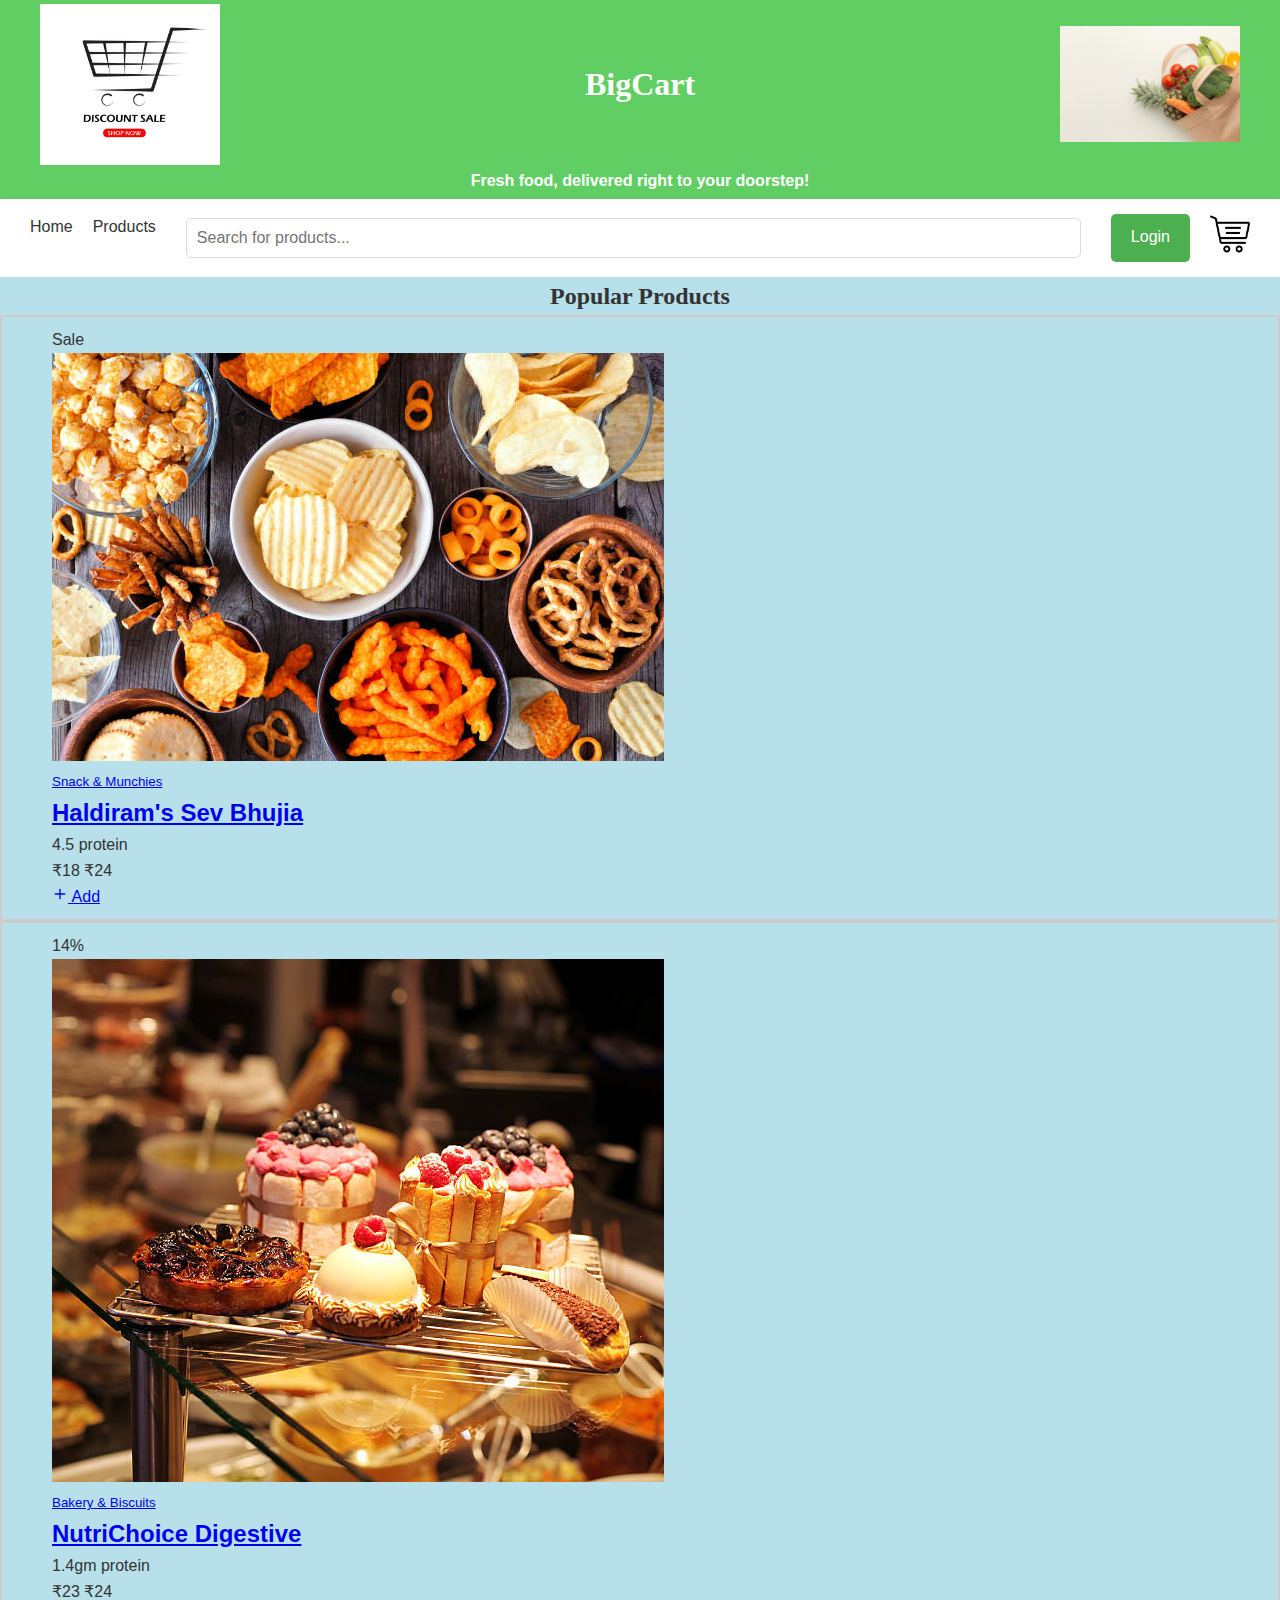
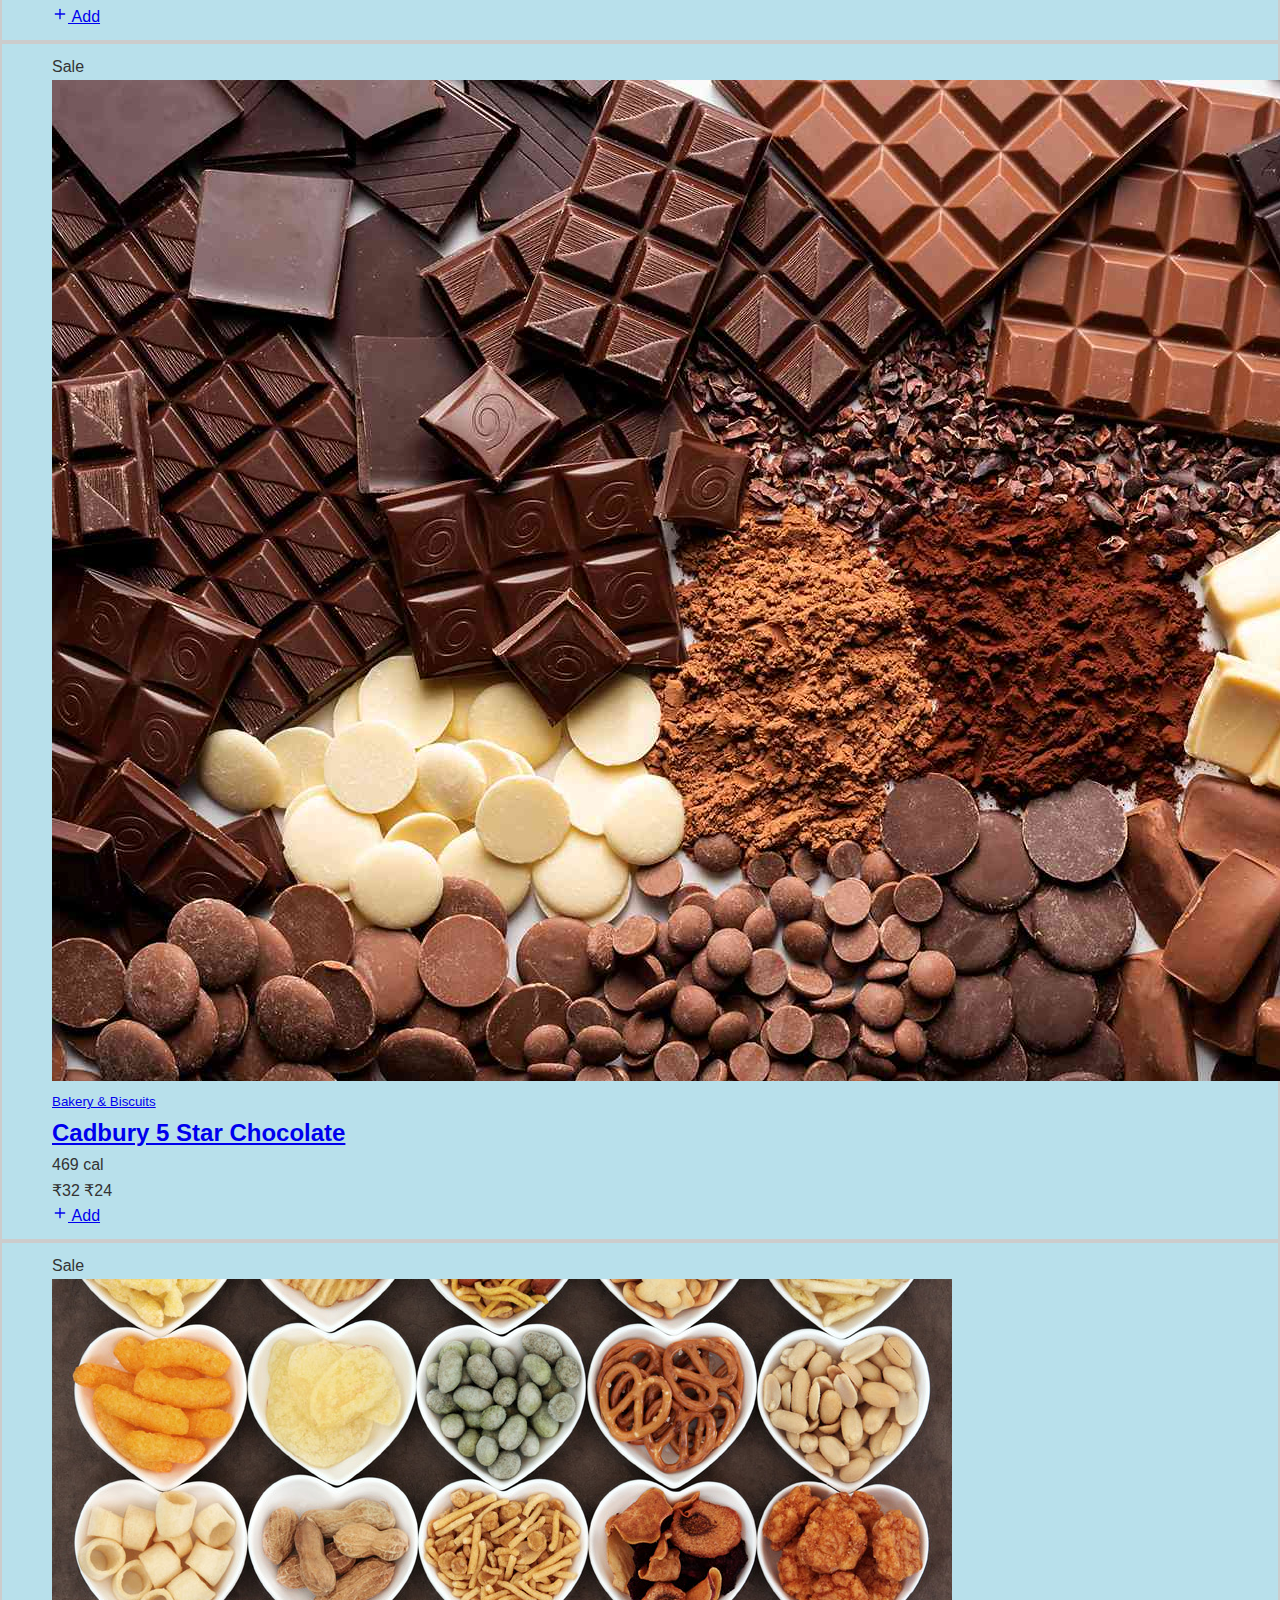
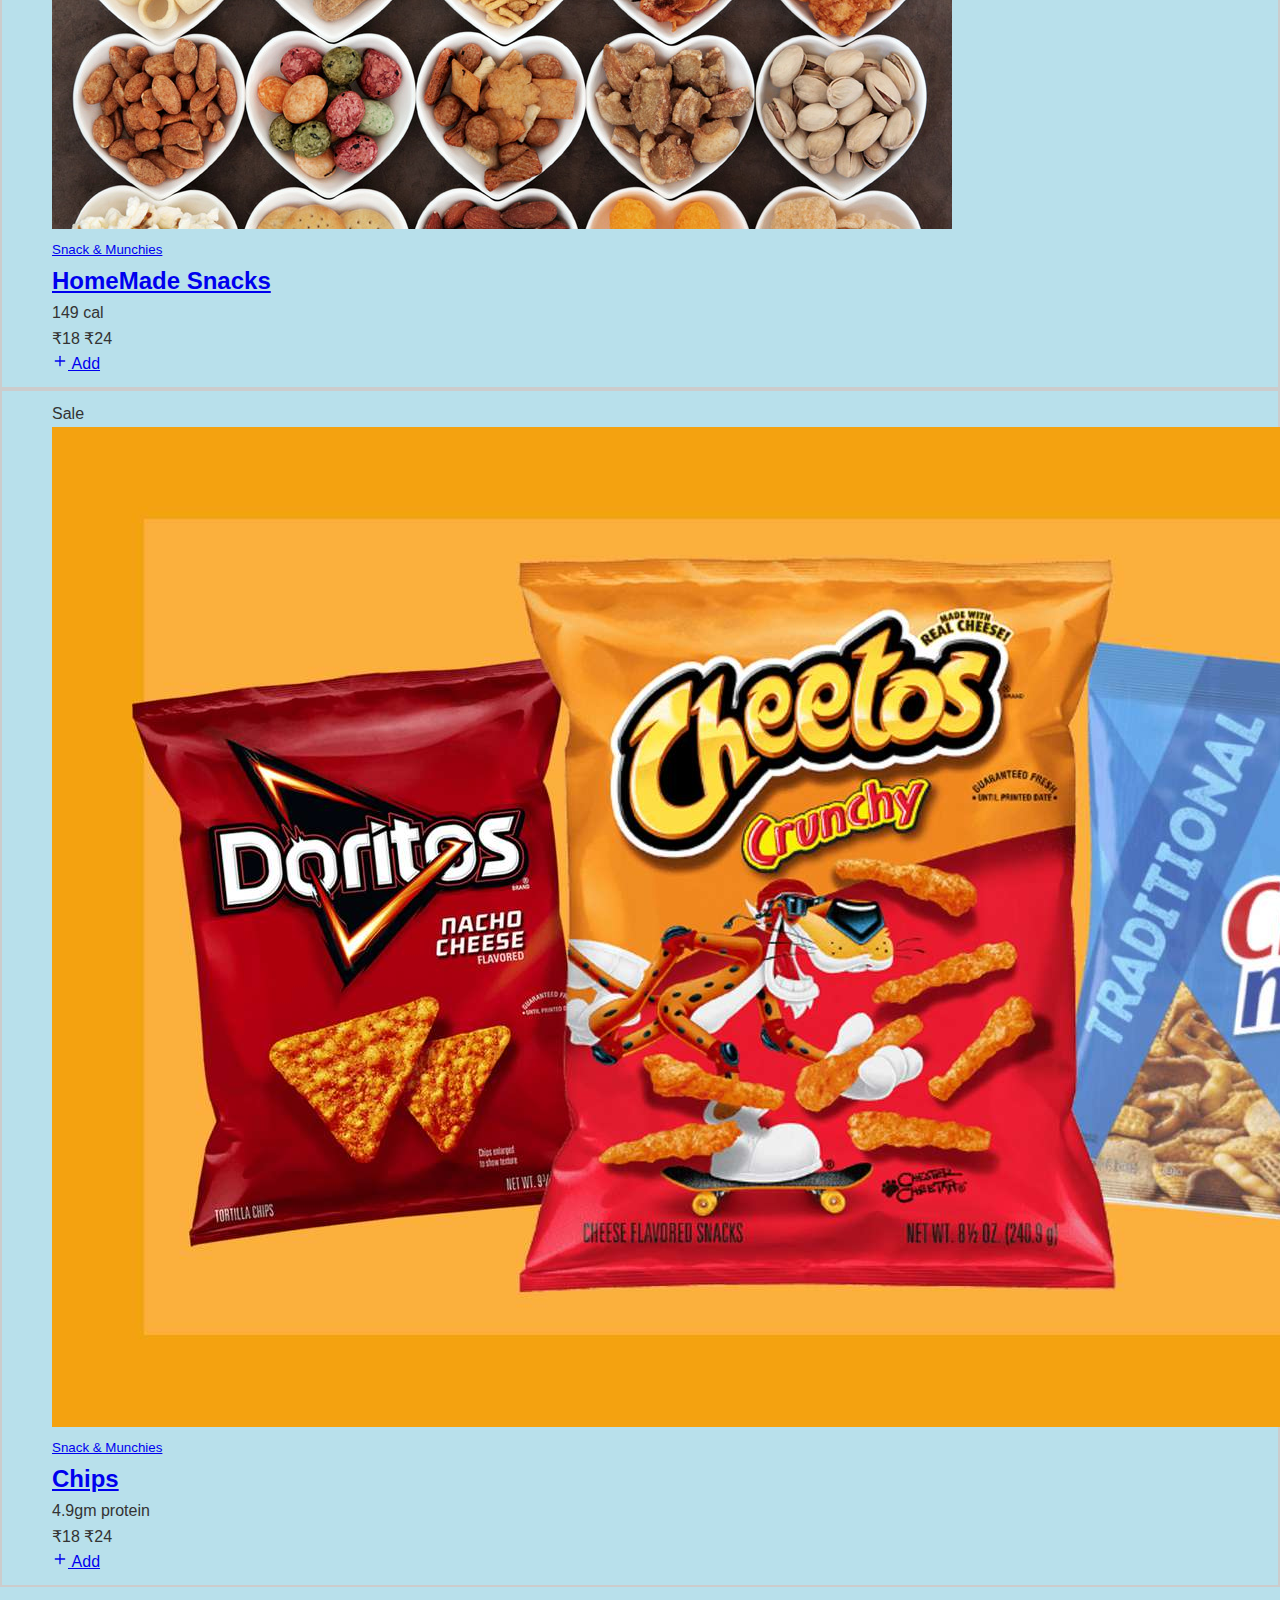
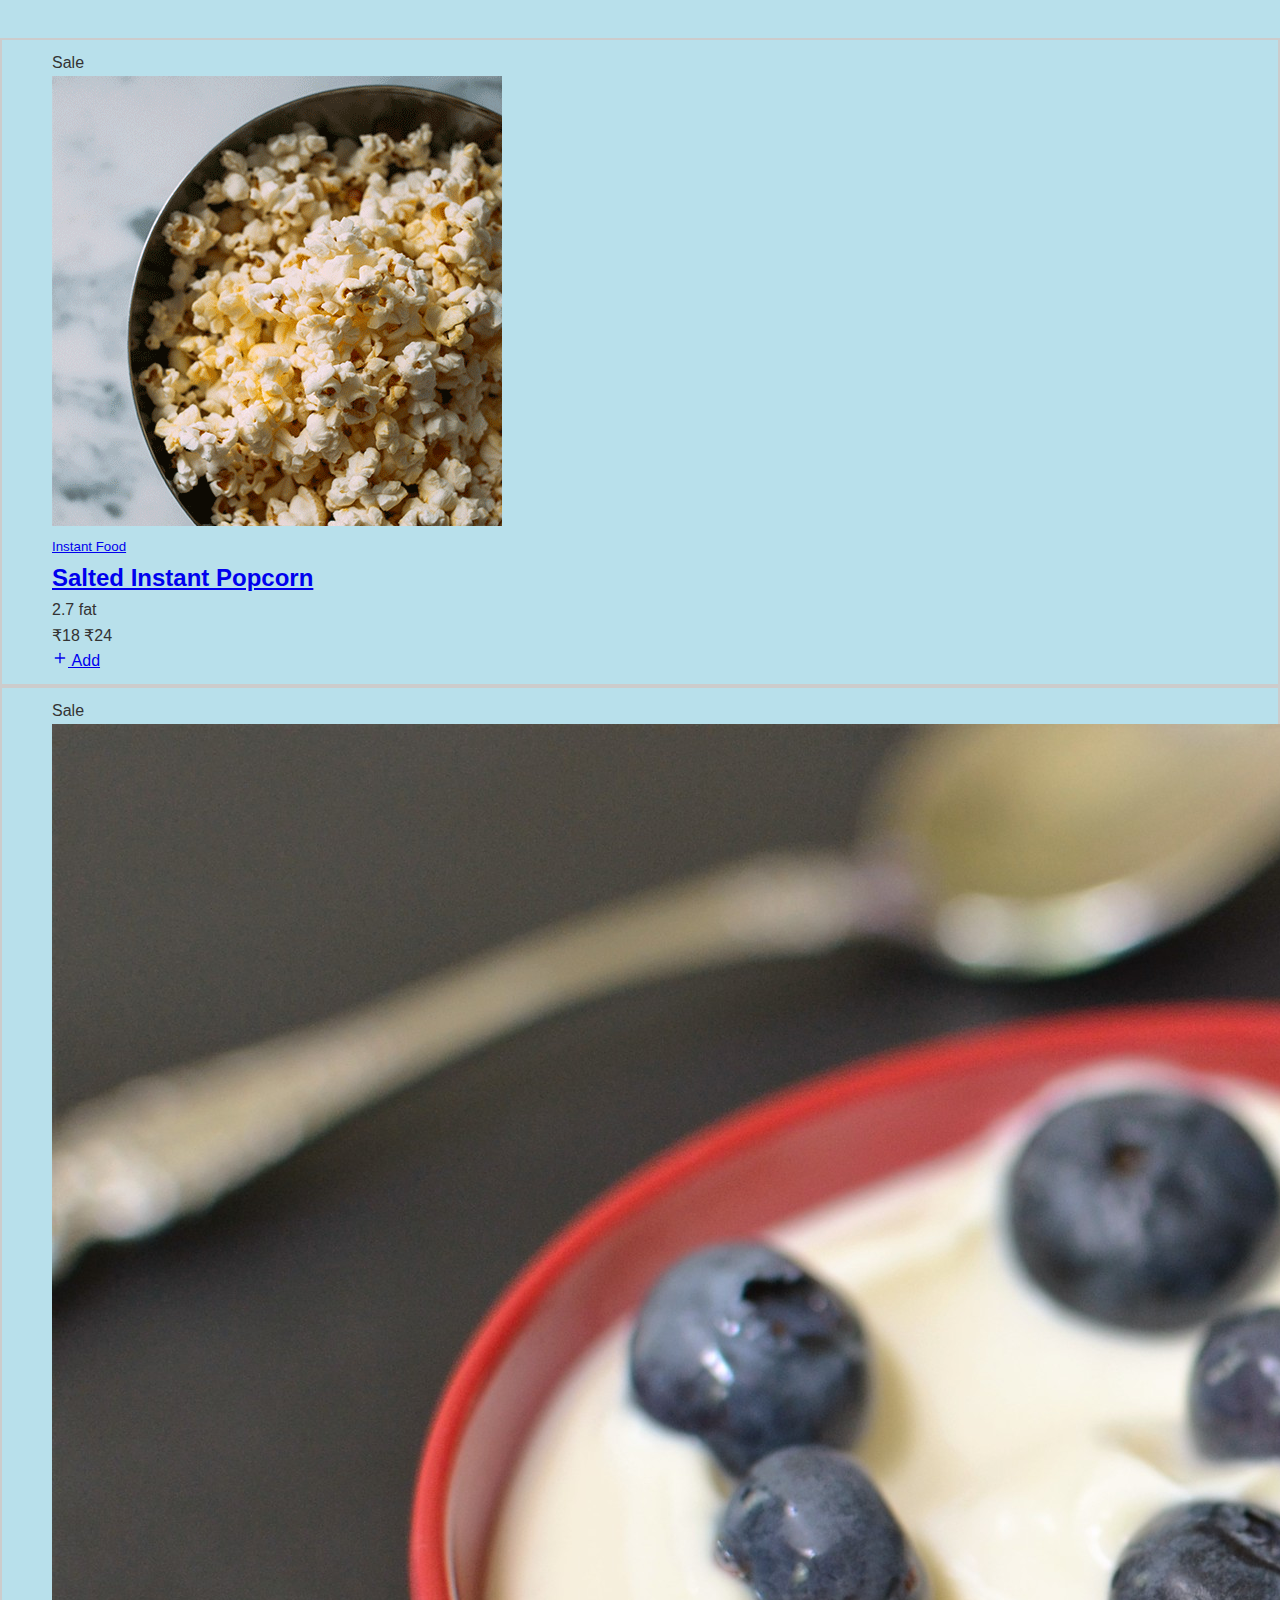
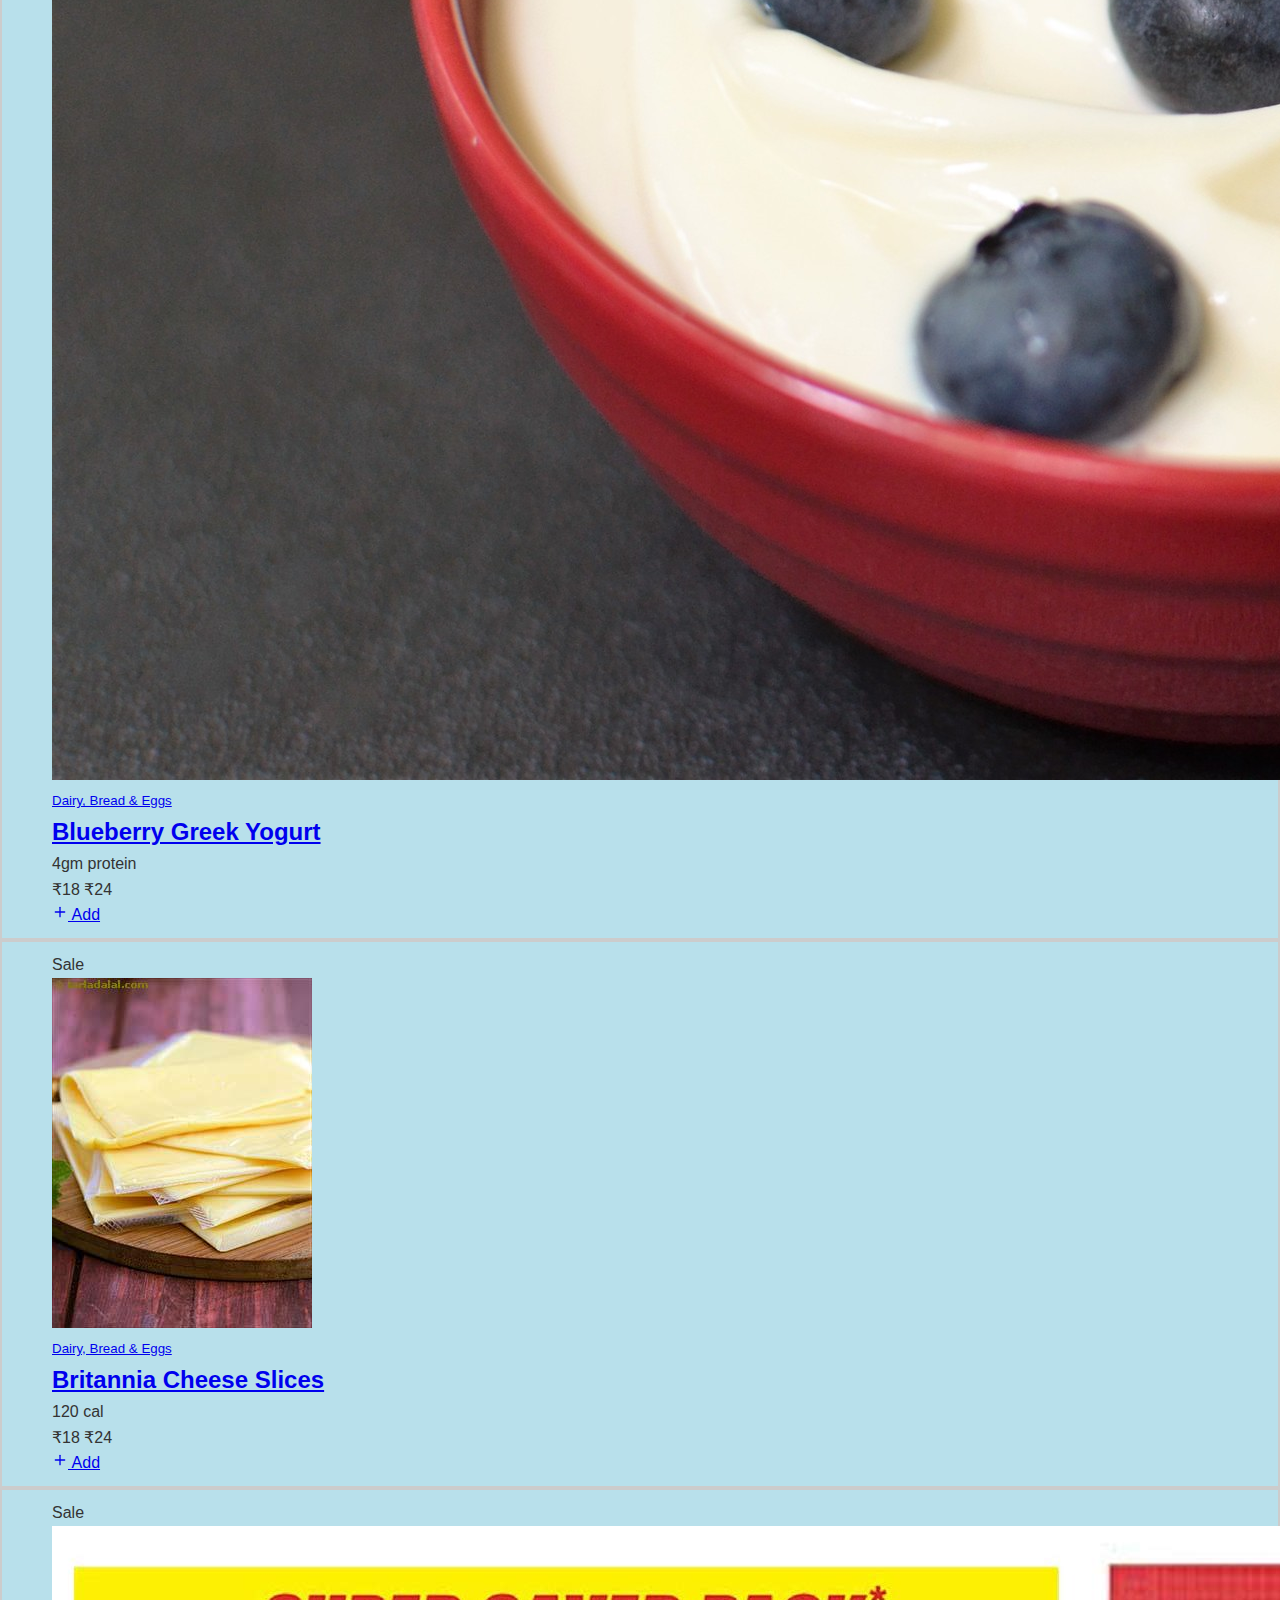
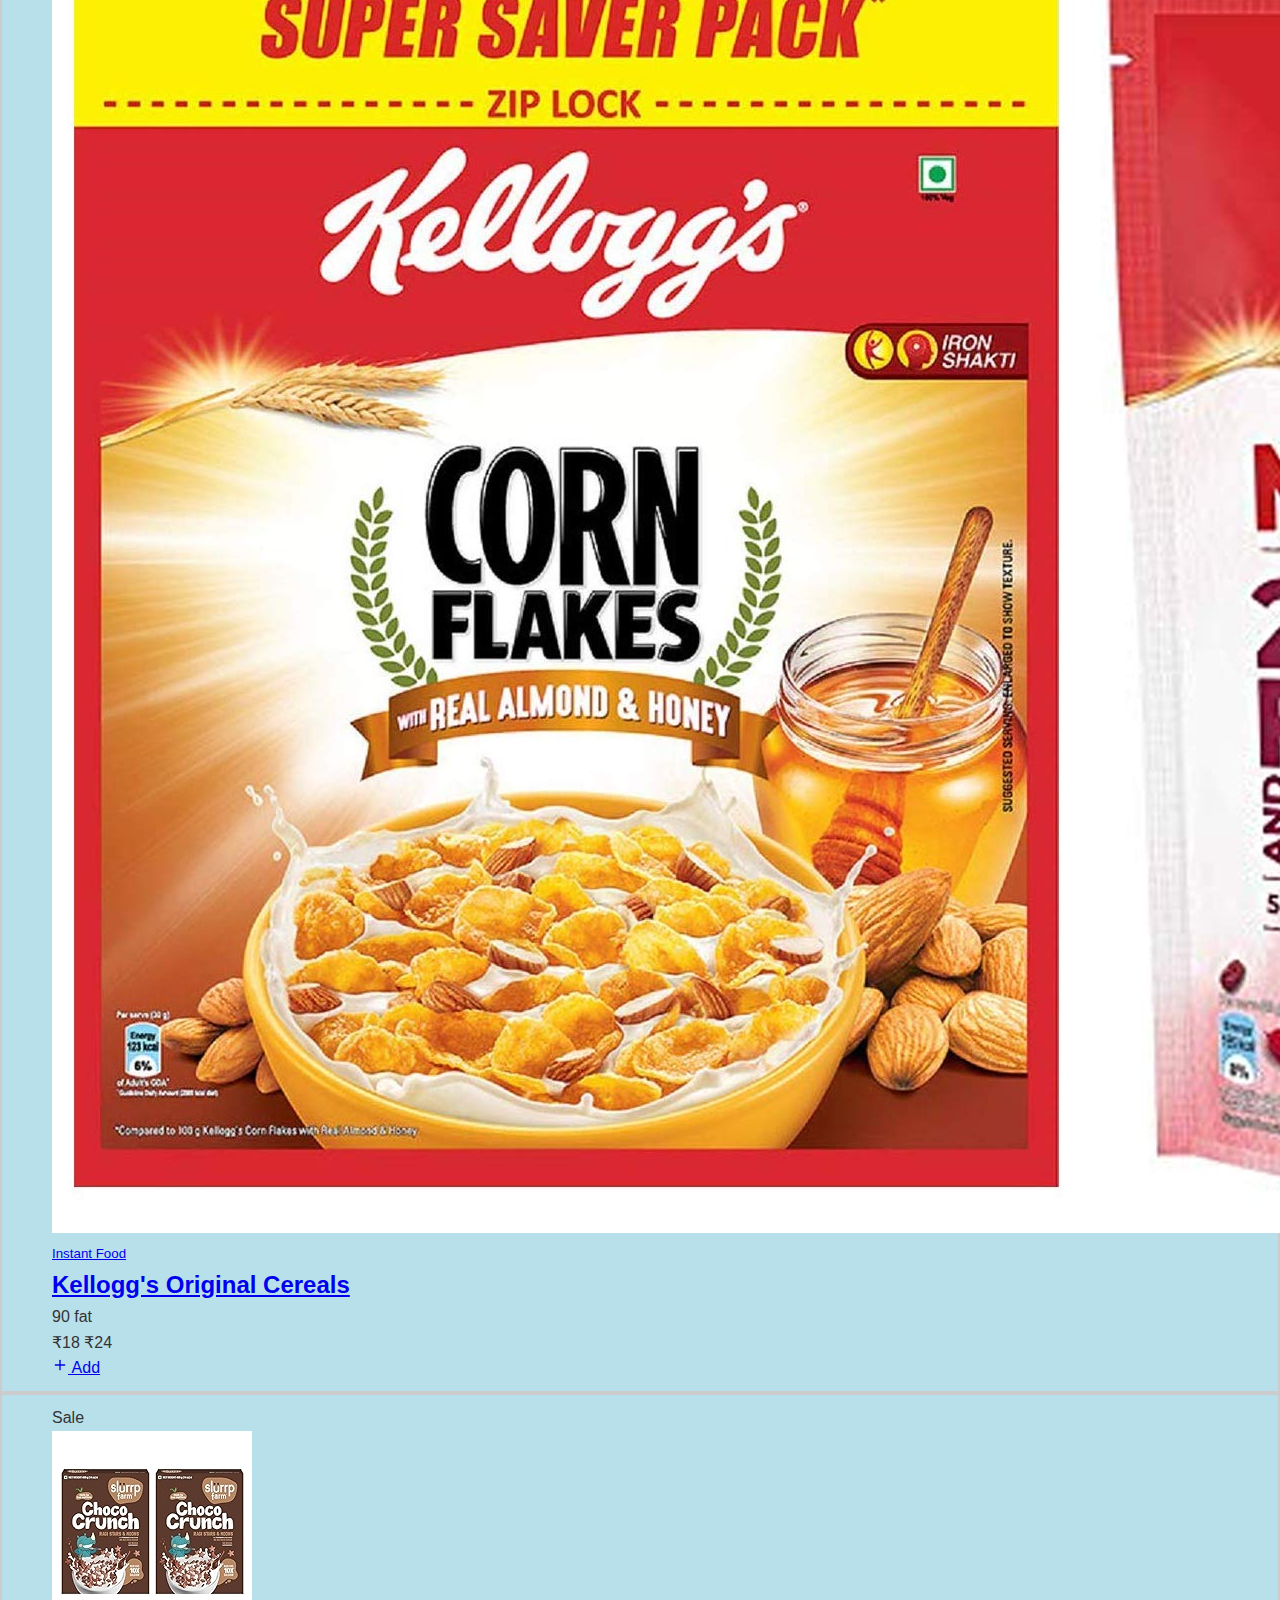
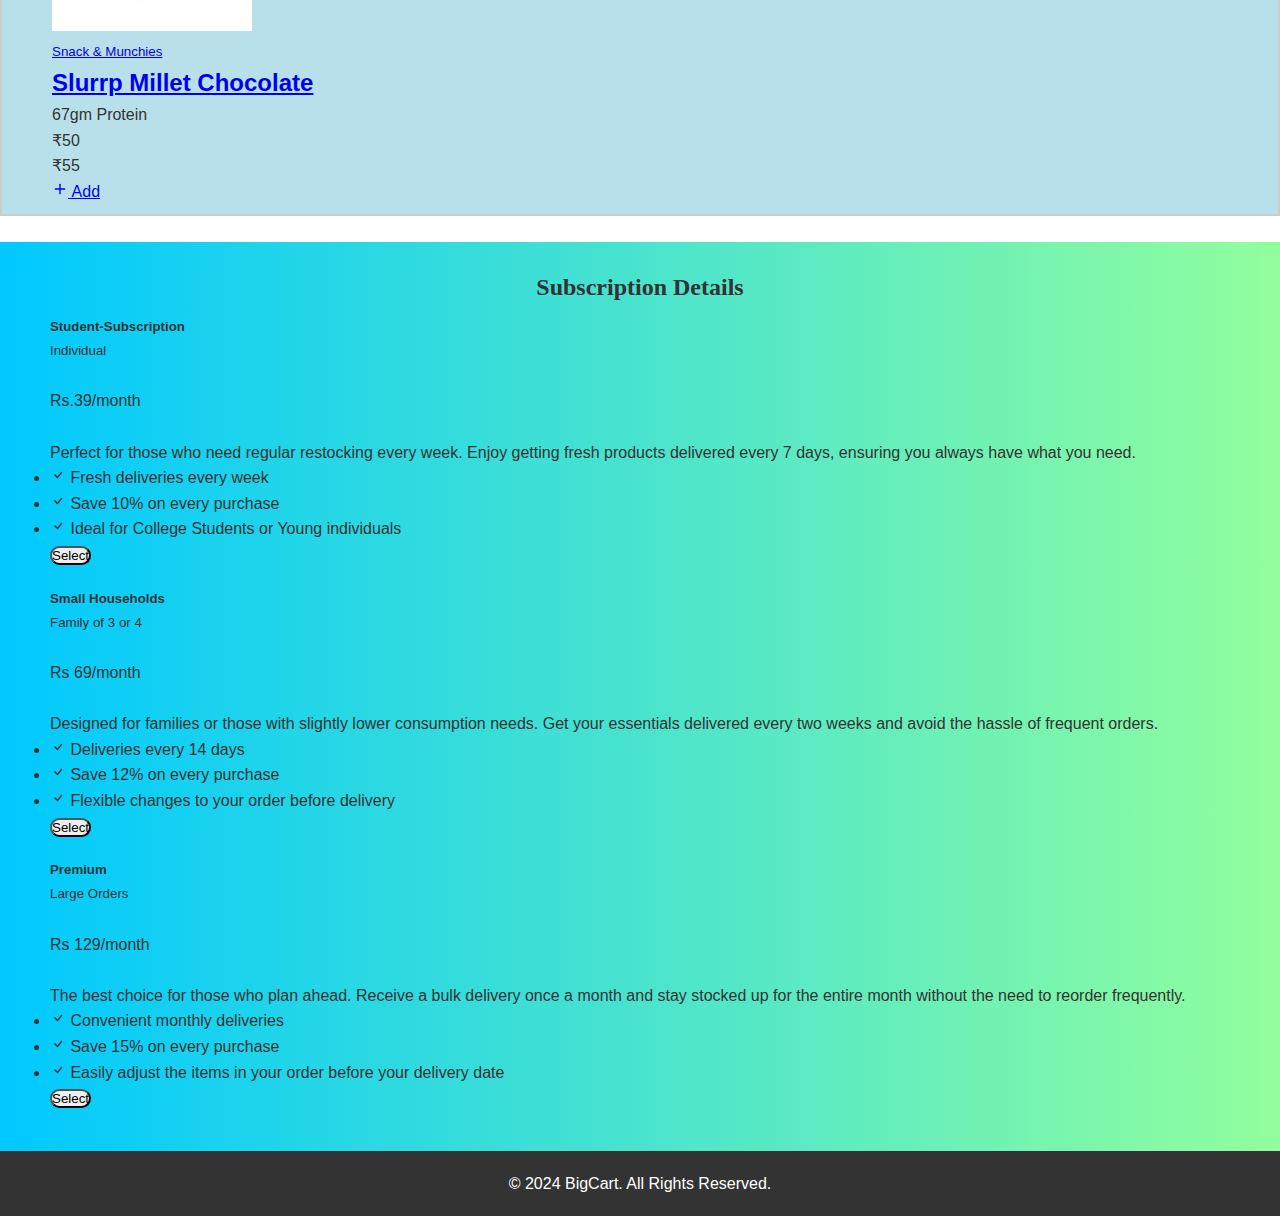
==== customer/html/index.html @ 312361d6 "Add files via upload" ====
<!DOCTYPE html>
<html lang="en">

<head>
    <meta charset="UTF-8">
    <meta name="viewport" content="width=device-width, initial-scale=1.0">
    <title>Subscription-Based Food Store</title>
    <link rel="stylesheet" href="../css/style.css">
    <link href="https://cdn.jsdelivr.net/npm/bootstrap@5.0.0-beta1/dist/css/bootstrap.min.css" rel="stylesheet"
        integrity="sha384-giJF6kkoqNQ00vy+HMDP7azOuL0xtbfIcaT9wjKHr8RbDVddVHyTfAAsrekwKmP1" crossorigin="anonymous">   
</head>

<body>
    <header>
        <div class="header-content">
            <img src="../../admin/images/logo-icon.jpg" class="logo-image" alt="Logo" height="10%" width="15%">
            <h1 style="font-family: Cambria, Cochin, Georgia, Times, 'Times New Roman', serif;">BigCart</h1>
            
            <img src="../../admin/images/admin-home-image.jpg" class="admin-image" alt="Admin Image" height="25%" width="25%" onclick="">
       
        </div>
        <h2><p class="header-tagline">Fresh food, delivered right to your doorstep!</p></h2>
    </header>
    <nav style="background-color: white;">
        <a href="home.html" class="btn">Home</a>
        <a href="products.html" class="btn">Products</a>
        <div class="search-bar">
            <input type="text" placeholder="Search for products...">
            <i class="search-icon"></i>
        </div>
        <a href="login.html" class="login-btn">Login</a>
        <a class="cart-icon" href="cart.html">
            <img src="../images/cart-icon.png" alt="Cart" style="width: 40px;">
        </a>
    </nav>

    
    <!--  -->
    <section class="my-lg-14 my-8" style="background-color: #b8e0eb;">
        <div>
            <h2 style="text-align: center; font-family:Georgia, 'Times New Roman', Times, serif">Popular Products</h2>
        </div>
        <div class="container">
            <div class="row g-4 row-cols-lg-5 row-cols-md-3 row-cols-2">
                <div class="col">
                    <div class="card card-product h-100" style="border: 2px solid #ccc">
                        <div class="card-body"
                        data-id="1"
                        data-name="Haldiram's Sev Bhujia" 
                        data-price="18.00" 
                        data-image="../images/snacks.jpg">
                            <div class="text-center position-relative">
                                <div class="position-absolute top-0 start-0">
                                    <span class="badge bg-danger">Sale</span>
                                </div>
                                <a href="#!"><img src="../images/snacks.jpg" alt="Grocery Ecommerce Template"
                                        class="mb-3 img-fluid" /></a>
                                <div class="card-product-action">
                                    <a href="#!" class="btn-action" data-bs-toggle="modal"
                                        data-bs-target="#quickViewModal">
                                        <i class="bi bi-eye" data-bs-toggle="tooltip" data-bs-html="true"
                                            title="Quick View"></i>
                                    </a>
                                    <a href="#!" class="btn-action" data-bs-toggle="tooltip" data-bs-html="true"
                                        title="Wishlist">
                                        <i class="bi bi-heart"></i>
                                    </a>
                                    <a href="#!" class="btn-action" data-bs-toggle="tooltip" data-bs-html="true"
                                        title="Compare">
                                        <i class="bi bi-arrow-left-right"></i>
                                    </a>
                                </div>
                            </div>
                            <div class="text-small mb-1">
                                <a href="#!" class="text-decoration-none text-muted"><small>Snack & Munchies</small></a>
                            </div>
                            <h2 class="fs-6"><a href="snacks.html" class="text-inherit text-decoration-none">Haldiram's
                                    Sev Bhujia</a></h2>
                            <div>
                                <small class="text-warning">
                                    <i class="bi bi-star-fill"></i>
                                    <i class="bi bi-star-fill"></i>
                                    <i class="bi bi-star-fill"></i>
                                    <i class="bi bi-star-fill"></i>
                                    <i class="bi bi-star-half"></i>
                                </small>
                                <span class="text-muted small">4.5 protein</span>
                            </div>
                            <div class="d-flex justify-content-between align-items-center mt-3">
                                <div>
                                    <span class="text-dark">₹18</span>
                                    <span class="text-decoration-line-through text-muted">₹24</span>
                                </div>
                                <div>
                                    <a href="#!" class="btn btn-primary btn-sm add-to-cart">
                                        <svg xmlns="http://www.w3.org/2000/svg" width="16" height="16"
                                            viewBox="0 0 24 24" fill="none" stroke="currentColor" stroke-width="2"
                                            stroke-linecap="round" stroke-linejoin="round" class="feather feather-plus">
                                            <line x1="12" y1="5" x2="12" y2="19"></line>
                                            <line x1="5" y1="12" x2="19" y2="12"></line>
                                        </svg>
                                        Add
                                    </a>
                                </div>
                            </div>
                        </div>
                    </div>
                </div>
                <div class="col">
                    <div class="card card-product h-100" style="border: 2px solid #ccc">
                        <div class="card-body"
                        data-id="2"
                        data-name="NutriChoice Digestive" 
                        data-price="23" 
                        data-image="../images/bakery.jpg">
                            <div class="text-center position-relative">
                                <div class="position-absolute top-0 start-0">
                                    <span class="badge bg-danger">14%</span>
                                </div>
                                <a href="#!"><img src="../images/bakery.jpg" alt="Grocery Ecommerce Template"
                                        class="mb-3 img-fluid" /></a>
                                <div class="card-product-action">
                                    <a href="#!" class="btn-action" data-bs-toggle="modal"
                                        data-bs-target="#quickViewModal">
                                        <i class="bi bi-eye" data-bs-toggle="tooltip" data-bs-html="true"
                                            title="Quick View"></i>
                                    </a>
                                    <a href="#!" class="btn-action" data-bs-toggle="tooltip" data-bs-html="true"
                                        title="Wishlist">
                                        <i class="bi bi-heart"></i>
                                    </a>
                                    <a href="#!" class="btn-action" data-bs-toggle="tooltip" data-bs-html="true"
                                        title="Compare">
                                        <i class="bi bi-arrow-left-right"></i>
                                    </a>
                                </div>
                            </div>
                            <div class="text-small mb-1">
                                <a href="#!" class="text-decoration-none text-muted"><small>Bakery &
                                        Biscuits</small></a>
                            </div>
                            <h2 class="fs-6"><a href="snacks.html" class="text-inherit text-decoration-none">NutriChoice
                                    Digestive</a></h2>
                            <div>
                                <small class="text-warning">
                                    <i class="bi bi-star-fill"></i>
                                    <i class="bi bi-star-fill"></i>
                                    <i class="bi bi-star-fill"></i>
                                    <i class="bi bi-star-fill"></i>
                                    <i class="bi bi-star-half"></i>
                                </small>
                                <span class="text-muted small">1.4gm protein</span>
                            </div>
                            <div class="d-flex justify-content-between align-items-center mt-3">
                                <div>
                                    <span class="text-dark">₹23</span>
                                    <span class="text-decoration-line-through text-muted">₹24</span>
                                </div>
                                <div>
                                    <a href="#!" class="btn btn-primary btn-sm add-to-cart">
                                        <svg xmlns="http://www.w3.org/2000/svg" width="16" height="16"
                                            viewBox="0 0 24 24" fill="none" stroke="currentColor" stroke-width="2"
                                            stroke-linecap="round" stroke-linejoin="round" class="feather feather-plus">
                                            <line x1="12" y1="5" x2="12" y2="19"></line>
                                            <line x1="5" y1="12" x2="19" y2="12"></line>
                                        </svg>
                                        Add
                                    </a>
                                </div>
                            </div>
                        </div>
                    </div>
                </div>

                <div class="col">
                    <div class="card card-product h-100" style="border: 2px solid #ccc">
                        <div class="card-body"
                        data-id="3"
                        data-name="Cadbury 5 Star Chocolate" 
                        data-price="32" 
                        data-image="../images/choco.jpg">
                            <div class="text-center position-relative">
                                <div class="position-absolute top-0 start-0">
                                    <span class="badge bg-danger">Sale</span>
                                </div>
                                <a href="#!"><img src="../images/choco.jpg" alt="Grocery Ecommerce Template"
                                        class="mb-3 img-fluid" /></a>
                                <div class="card-product-action">
                                    <a href="#!" class="btn-action" data-bs-toggle="modal"
                                        data-bs-target="#quickViewModal">
                                        <i class="bi bi-eye" data-bs-toggle="tooltip" data-bs-html="true"
                                            title="Quick View"></i>
                                    </a>
                                    <a href="#!" class="btn-action" data-bs-toggle="tooltip" data-bs-html="true"
                                        title="Wishlist">
                                        <i class="bi bi-heart"></i>
                                    </a>
                                    <a href="#!" class="btn-action" data-bs-toggle="tooltip" data-bs-html="true"
                                        title="Compare">
                                        <i class="bi bi-arrow-left-right"></i>
                                    </a>
                                </div>
                            </div>
                            <div class="text-small mb-1">
                                <a href="#!" class="text-decoration-none text-muted"><small>Bakery &
                                        Biscuits</small></a>
                            </div>
                            <h2 class="fs-6"><a href="snacks.html" class="text-inherit text-decoration-none">Cadbury 5
                                    Star Chocolate</a></h2>
                            <div>
                                <small class="text-warning">
                                    <i class="bi bi-star-fill"></i>
                                    <i class="bi bi-star-fill"></i>
                                    <i class="bi bi-star-fill"></i>
                                    <i class="bi bi-star-fill"></i>
                                    <i class="bi bi-star-half"></i>
                                </small>
                                <span class="text-muted small">469 cal</span>
                            </div>
                            <div class="d-flex justify-content-between align-items-center mt-3">
                                <div>
                                    <span class="text-dark">₹32</span>
                                    <span class="text-decoration-line-through text-muted">₹24</span>
                                </div>
                                <div>
                                    <a href="#!" class="btn btn-primary btn-sm add-to-cart">
                                        <svg xmlns="http://www.w3.org/2000/svg" width="16" height="16"
                                            viewBox="0 0 24 24" fill="none" stroke="currentColor" stroke-width="2"
                                            stroke-linecap="round" stroke-linejoin="round" class="feather feather-plus">
                                            <line x1="12" y1="5" x2="12" y2="19"></line>
                                            <line x1="5" y1="12" x2="19" y2="12"></line>
                                        </svg>
                                        Add
                                    </a>
                                </div>
                            </div>
                        </div>
                    </div>
                </div>

                <div class="col">
                    <div class="card card-product h-100" style="border: 2px solid #ccc">
                        <div class="card-body"
                        data-id="4"
                        data-name="Homemade snacks" 
                        data-price="18" 
                        data-image="../images/homemade.jpg">
                            <div class="text-center position-relative">
                                <div class="position-absolute top-0 start-0">
                                    <span class="badge bg-danger">Sale</span>
                                </div>
                                <a href="#!"><img src="../images/homemade.jpg" alt="Grocery Ecommerce Template"
                                        class="mb-3 img-fluid" /></a>
                                <div class="card-product-action">
                                    <a href="#!" class="btn-action" data-bs-toggle="modal"
                                        data-bs-target="#quickViewModal">
                                        <i class="bi bi-eye" data-bs-toggle="tooltip" data-bs-html="true"
                                            title="Quick View"></i>
                                    </a>
                                    <a href="#!" class="btn-action" data-bs-toggle="tooltip" data-bs-html="true"
                                        title="Wishlist">
                                        <i class="bi bi-heart"></i>
                                    </a>
                                    <a href="#!" class="btn-action" data-bs-toggle="tooltip" data-bs-html="true"
                                        title="Compare">
                                        <i class="bi bi-arrow-left-right"></i>
                                    </a>
                                </div>
                            </div>
                            <div class="text-small mb-1">
                                <a href="#!" class="text-decoration-none text-muted"><small>Snack & Munchies</small></a>
                            </div>
                            <h2 class="fs-6"><a href="snacks.html" class="text-inherit text-decoration-none">HomeMade
                                    Snacks</a></h2>
                            <div>
                                <small class="text-warning">
                                    <i class="bi bi-star-fill"></i>
                                    <i class="bi bi-star-fill"></i>
                                    <i class="bi bi-star-fill"></i>
                                    <i class="bi bi-star-fill"></i>
                                    <i class="bi bi-star-half"></i>
                                </small>
                                <span class="text-muted small">149 cal</span>
                            </div>
                            <div class="d-flex justify-content-between align-items-center mt-3">
                                <div>
                                    <span class="text-dark">₹18</span>
                                    <span class="text-decoration-line-through text-muted">₹24</span>
                                </div>
                                <div>
                                    <a href="#!" class="btn btn-primary btn-sm add-to-cart">
                                        <svg xmlns="http://www.w3.org/2000/svg" width="16" height="16"
                                            viewBox="0 0 24 24" fill="none" stroke="currentColor" stroke-width="2"
                                            stroke-linecap="round" stroke-linejoin="round" class="feather feather-plus">
                                            <line x1="12" y1="5" x2="12" y2="19"></line>
                                            <line x1="5" y1="12" x2="19" y2="12"></line>
                                        </svg>
                                        Add
                                    </a>
                                </div>
                            </div>
                        </div>
                    </div>
                </div>

                <div class="col">
                    <div class="card card-product h-100" style="border: 2px solid #ccc">
                        <div class="card-body"
                        data-name="Chips" 
                        data-id="5"
                        data-price="18" 
                        data-image="../images/chips.jpg">
                            <div class="text-center position-relative">
                                <div class="position-absolute top-0 start-0">
                                    <span class="badge bg-danger">Sale</span>
                                </div>
                                <a href="#!"><img src="../images/chips.jpg" alt="Grocery Ecommerce Template"
                                        class="mb-3 img-fluid" /></a>
                                <div class="card-product-action">
                                    <a href="#!" class="btn-action" data-bs-toggle="modal"
                                        data-bs-target="#quickViewModal">
                                        <i class="bi bi-eye" data-bs-toggle="tooltip" data-bs-html="true"
                                            title="Quick View"></i>
                                    </a>
                                    <a href="#!" class="btn-action" data-bs-toggle="tooltip" data-bs-html="true"
                                        title="Wishlist">
                                        <i class="bi bi-heart"></i>
                                    </a>
                                    <a href="#!" class="btn-action" data-bs-toggle="tooltip" data-bs-html="true"
                                        title="Compare">
                                        <i class="bi bi-arrow-left-right"></i>
                                    </a>
                                </div>
                            </div>
                            <div class="text-small mb-1">
                                <a href="#!" class="text-decoration-none text-muted"><small>Snack & Munchies</small></a>
                            </div>
                            <h2 class="fs-6"><a href="snacks.html" class="text-inherit text-decoration-none">Chips</a>
                            </h2>
                            <div>
                                <small class="text-warning">
                                    <i class="bi bi-star-fill"></i>
                                    <i class="bi bi-star-fill"></i>
                                    <i class="bi bi-star-fill"></i>
                                    <i class="bi bi-star-fill"></i>
                                    <i class="bi bi-star-half"></i>
                                </small>
                                <span class="text-muted small">4.9gm protein</span>
                            </div>
                            <div class="d-flex justify-content-between align-items-center mt-3">
                                <div>
                                    <span class="text-dark">₹18</span>
                                    <span class="text-decoration-line-through text-muted">₹24</span>
                                </div>
                                <div>
                                    <a href="#!" class="btn btn-primary btn-sm add-to-cart">
                                        <svg xmlns="http://www.w3.org/2000/svg" width="16" height="16"
                                            viewBox="0 0 24 24" fill="none" stroke="currentColor" stroke-width="2"
                                            stroke-linecap="round" stroke-linejoin="round" class="feather feather-plus">
                                            <line x1="12" y1="5" x2="12" y2="19"></line>
                                            <line x1="5" y1="12" x2="19" y2="12"></line>
                                        </svg>
                                        Add
                                    </a>
                                </div>
                            </div>
                        </div>
                    </div>
                </div>
            </div>
        </div>
        <br><br>
        <div class="container">
            <div class="row g-4 row-cols-lg-5 row-cols-md-3 row-cols-2">
                <div class="col">
                    <div class="card card-product h-100" style="border: 2px solid #ccc">
                        <div class="card-body"
                        data-id="6"
                        data-name="Salted Popcorn" 
                        data-price="18" 
                        data-image="../images/popcorn.png">
                            <div class="text-center position-relative">
                                <div class="position-absolute top-0 start-0">
                                    <span class="badge bg-danger">Sale</span>
                                </div>
                                <a href="#!"><img src="../images/popcorn.png" alt="Grocery Ecommerce Template"
                                        class="mb-3 img-fluid" /></a>
                                <div class="card-product-action">
                                    <a href="#!" class="btn-action" data-bs-toggle="modal"
                                        data-bs-target="#quickViewModal">
                                        <i class="bi bi-eye" data-bs-toggle="tooltip" data-bs-html="true"
                                            title="Quick View"></i>
                                    </a>
                                    <a href="#!" class="btn-action" data-bs-toggle="tooltip" data-bs-html="true"
                                        title="Wishlist">
                                        <i class="bi bi-heart"></i>
                                    </a>
                                    <a href="#!" class="btn-action" data-bs-toggle="tooltip" data-bs-html="true"
                                        title="Compare">
                                        <i class="bi bi-arrow-left-right"></i>
                                    </a>
                                </div>
                            </div>
                            <div class="text-small mb-1">
                                <a href="#!" class="text-decoration-none text-muted"><small>Instant
                                        Food</small></a>
                            </div>
                            <h2 class="fs-6"><a href="snacks.html" class="text-inherit text-decoration-none">Salted
                                    Instant Popcorn</a></h2>
                            <div>
                                <small class="text-warning">
                                    <i class="bi bi-star-fill"></i>
                                    <i class="bi bi-star-fill"></i>
                                    <i class="bi bi-star-fill"></i>
                                    <i class="bi bi-star-fill"></i>
                                    <i class="bi bi-star-half"></i>
                                </small>
                                <span class="text-muted small">2.7 fat</span>
                            </div>
                            <div class="d-flex justify-content-between align-items-center mt-3">
                                <div>
                                    <span class="text-dark">₹18</span>
                                    <span class="text-decoration-line-through text-muted">₹24</span>
                                </div>
                                <div>
                                    <a href="#!" class="btn btn-primary btn-sm add-to-cart">
                                        <svg xmlns="http://www.w3.org/2000/svg" width="16" height="16"
                                            viewBox="0 0 24 24" fill="none" stroke="currentColor" stroke-width="2"
                                            stroke-linecap="round" stroke-linejoin="round" class="feather feather-plus">
                                            <line x1="12" y1="5" x2="12" y2="19"></line>
                                            <line x1="5" y1="12" x2="19" y2="12"></line>
                                        </svg>
                                        Add
                                    </a>
                                </div>
                            </div>
                        </div>
                    </div>
                </div>
                <div class="col">
                    <div class="card card-product h-100" style="border: 2px solid #ccc">
                        <div class="card-body"
                        data-id="7"
                        data-name="Dairy, Bread & Eggs" 
                        data-price="18" 
                        data-image="../images/greek.jpeg">
                            <div class="text-center position-relative">
                                <div class="position-absolute top-0 start-0">
                                    <span class="badge bg-danger">Sale</span>
                                </div>
                                <a href="#!"><img src="../images/greek.jpeg" alt="Grocery Ecommerce Template"
                                        class="mb-3 img-fluid" /></a>
                                <div class="card-product-action">
                                    <a href="#!" class="btn-action" data-bs-toggle="modal"
                                        data-bs-target="#quickViewModal">
                                        <i class="bi bi-eye" data-bs-toggle="tooltip" data-bs-html="true"
                                            title="Quick View"></i>
                                    </a>
                                    <a href="#!" class="btn-action" data-bs-toggle="tooltip" data-bs-html="true"
                                        title="Wishlist">
                                        <i class="bi bi-heart"></i>
                                    </a>
                                    <a href="#!" class="btn-action" data-bs-toggle="tooltip" data-bs-html="true"
                                        title="Compare">
                                        <i class="bi bi-arrow-left-right"></i>
                                    </a>
                                </div>
                            </div>
                            <div class="text-small mb-1">
                                <a href="#!" class="text-decoration-none text-muted"><small>Dairy, Bread &
                                        Eggs</small></a>
                            </div>
                            <h2 class="fs-6"><a href="snacks.html" class="text-inherit text-decoration-none">Blueberry
                                    Greek Yogurt</a></h2>
                            <div>
                                <small class="text-warning">
                                    <i class="bi bi-star-fill"></i>
                                    <i class="bi bi-star-fill"></i>
                                    <i class="bi bi-star-fill"></i>
                                    <i class="bi bi-star-fill"></i>
                                    <i class="bi bi-star-half"></i>
                                </small>
                                <span class="text-muted small">4gm protein</span>
                            </div>
                            <div class="d-flex justify-content-between align-items-center mt-3">
                                <div>
                                    <span class="text-dark">₹18</span>
                                    <span class="text-decoration-line-through text-muted">₹24</span>
                                </div>
                                <div>
                                    <a href="#!" class="btn btn-primary btn-sm add-to-cart">
                                        <svg xmlns="http://www.w3.org/2000/svg" width="16" height="16"
                                            viewBox="0 0 24 24" fill="none" stroke="currentColor" stroke-width="2"
                                            stroke-linecap="round" stroke-linejoin="round" class="feather feather-plus">
                                            <line x1="12" y1="5" x2="12" y2="19"></line>
                                            <line x1="5" y1="12" x2="19" y2="12"></line>
                                        </svg>
                                        Add
                                    </a>
                                </div>
                            </div>
                        </div>
                    </div>
                </div>

                <div class="col">
                    <div class="card card-product h-100" style="border: 2px solid #ccc">
                        <div class="card-body"
                        data-id="8"
                        data-name="Dairy, Bread & Eggs" 
                        data-price="18" 
                        data-image="../images/cheese.jpg">
                            <div class="text-center position-relative">
                                <div class="position-absolute top-0 start-0">
                                    <span class="badge bg-danger">Sale</span>
                                </div>
                                <a href="#!"><img src="../images/cheese.jpg" alt="Grocery Ecommerce Template"
                                        class="mb-3 img-fluid" /></a>
                                <div class="card-product-action">
                                    <a href="#!" class="btn-action" data-bs-toggle="modal"
                                        data-bs-target="#quickViewModal">
                                        <i class="bi bi-eye" data-bs-toggle="tooltip" data-bs-html="true"
                                            title="Quick View"></i>
                                    </a>
                                    <a href="#!" class="btn-action" data-bs-toggle="tooltip" data-bs-html="true"
                                        title="Wishlist">
                                        <i class="bi bi-heart"></i>
                                    </a>
                                    <a href="#!" class="btn-action" data-bs-toggle="tooltip" data-bs-html="true"
                                        title="Compare">
                                        <i class="bi bi-arrow-left-right"></i>
                                    </a>
                                </div>
                            </div>
                            <div class="text-small mb-1">
                                <a href="#!" class="text-decoration-none text-muted"><small>Dairy, Bread &
                                        Eggs</small></a>
                            </div>
                            <h2 class="fs-6"><a href="snacks.html" class="text-inherit text-decoration-none">Britannia
                                    Cheese Slices</a></h2>
                            <div>
                                <small class="text-warning">
                                    <i class="bi bi-star-fill"></i>
                                    <i class="bi bi-star-fill"></i>
                                    <i class="bi bi-star-fill"></i>
                                    <i class="bi bi-star-fill"></i>
                                    <i class="bi bi-star-half"></i>
                                </small>
                                <span class="text-muted small">120 cal</span>
                            </div>
                            <div class="d-flex justify-content-between align-items-center mt-3">
                                <div>
                                    <span class="text-dark">₹18</span>
                                    <span class="text-decoration-line-through text-muted">₹24</span>
                                </div>
                                <div>
                                    <a href="#!" class="btn btn-primary btn-sm add-to-cart">
                                        <svg xmlns="http://www.w3.org/2000/svg" width="16" height="16"
                                            viewBox="0 0 24 24" fill="none" stroke="currentColor" stroke-width="2"
                                            stroke-linecap="round" stroke-linejoin="round" class="feather feather-plus">
                                            <line x1="12" y1="5" x2="12" y2="19"></line>
                                            <line x1="5" y1="12" x2="19" y2="12"></line>
                                        </svg>
                                        Add
                                    </a>
                                </div>
                            </div>
                        </div>
                    </div>
                </div>

                <div class="col">
                    <div class="card card-product h-100" style="border: 2px solid #ccc">
                        <div class="card-body"
                        data-id="9"
                        data-name="Instant Food" 
                        data-price="18" 
                        data-image="../images/kellogs.jpg">
                            <div class="text-center position-relative">
                                <div class="position-absolute top-0 start-0">
                                    <span class="badge bg-danger">Sale</span>
                                </div>
                                <a href="#!"><img src="../images/kellogs.jpg" alt="Grocery Ecommerce Template"
                                        class="mb-3 img-fluid" /></a>
                                <div class="card-product-action">
                                    <a href="#!" class="btn-action" data-bs-toggle="modal"
                                        data-bs-target="#quickViewModal">
                                        <i class="bi bi-eye" data-bs-toggle="tooltip" data-bs-html="true"
                                            title="Quick View"></i>
                                    </a>
                                    <a href="#!" class="btn-action" data-bs-toggle="tooltip" data-bs-html="true"
                                        title="Wishlist">
                                        <i class="bi bi-heart"></i>
                                    </a>
                                    <a href="#!" class="btn-action" data-bs-toggle="tooltip" data-bs-html="true"
                                        title="Compare">
                                        <i class="bi bi-arrow-left-right"></i>
                                    </a>
                                </div>
                            </div>
                            <div class="text-small mb-1">
                                <a href="#!" class="text-decoration-none text-muted"><small>Instant
                                        Food</small></a>
                            </div>
                            <h2 class="fs-6"><a href="snacks.html" class="text-inherit text-decoration-none">Kellogg's
                                    Original Cereals</a></h2>
                            <div>
                                <small class="text-warning">
                                    <i class="bi bi-star-fill"></i>
                                    <i class="bi bi-star-fill"></i>
                                    <i class="bi bi-star-fill"></i>
                                    <i class="bi bi-star-fill"></i>
                                    <i class="bi bi-star-half"></i>
                                </small>
                                <span class="text-muted small">90 fat</span>
                            </div>
                            <div class="d-flex justify-content-between align-items-center mt-3">
                                <div>
                                    <span class="text-dark">₹18</span>
                                    <span class="text-decoration-line-through text-muted">₹24</span>
                                </div>
                                <div>
                                    <a href="#!" class="btn btn-primary btn-sm add-to-cart">
                                        <svg xmlns="http://www.w3.org/2000/svg" width="16" height="16"
                                            viewBox="0 0 24 24" fill="none" stroke="currentColor" stroke-width="2"
                                            stroke-linecap="round" stroke-linejoin="round" class="feather feather-plus">
                                            <line x1="12" y1="5" x2="12" y2="19"></line>
                                            <line x1="5" y1="12" x2="19" y2="12"></line>
                                        </svg>
                                        Add
                                    </a>
                                </div>
                            </div>
                        </div>
                    </div>
                </div>

                <div class="col">
                    <div class="card card-product h-100" style="border: 2px solid #ccc">
                        <div class="card-body" 
                        data-id="10"
                        data-name="Snacks & Munchies" 
                        data-price="50" 
                        data-image="../images/cereal.jpg" >
                            <div class="text-center position-relative">
                                <div class="position-absolute top-0 start-0">
                                    <span class="badge bg-danger">Sale</span>
                                </div>
                                <a href="#!"><img src="../images/cereal.jpg" alt="Grocery Ecommerce Template"
                                        class="mb-3 img-fluid" /></a>
                                <div class="card-product-action">
                                    <a href="#!" class="btn-action" data-bs-toggle="modal"
                                        data-bs-target="#quickViewModal">
                                        <i class="bi bi-eye" data-bs-toggle="tooltip" data-bs-html="true"
                                            title="Quick View"></i>
                                    </a>
                                    <a href="#!" class="btn-action" data-bs-toggle="tooltip" data-bs-html="true"
                                        title="Wishlist">
                                        <i class="bi bi-heart"></i>
                                    </a>
                                    <a href="#!" class="btn-action" data-bs-toggle="tooltip" data-bs-html="true"
                                        title="Compare">
                                        <i class="bi bi-arrow-left-right"></i>
                                    </a>
                                </div>
                            </div>
                            <div class="text-small mb-1">
                                <a href="#!" class="text-decoration-none text-muted"><small>Snack & Munchies</small></a>
                            </div>
                            <h2 class="fs-6"><a href="snacks.html" class="text-inherit text-decoration-none">Slurrp
                                    Millet Chocolate</a></h2>
                            <div>
                                <small class="text-warning">
                                    <i class="bi bi-star-fill"></i>
                                    <i class="bi bi-star-fill"></i>
                                    <i class="bi bi-star-fill"></i>
                                    <i class="bi bi-star-fill"></i>
                                    <i class="bi bi-star-half"></i>
                                </small>
                                <span class="text-muted small">67gm Protein</span>
                            </div>
                            <div class="d-flex justify-content-between align-items-center mt-3">
                                <div>
                                    <span class="text-dark">₹50</span>
                                    <br>
                                    <span class="text-decoration-line-through text-muted">₹55</span>
                                </div>
                                <div>
                                    <a href="#!" class="btn btn-primary btn-sm add-to-cart">
                                        <svg xmlns="http://www.w3.org/2000/svg" width="16" height="16"
                                            viewBox="0 0 24 24" fill="none" stroke="currentColor" stroke-width="2"
                                            stroke-linecap="round" stroke-linejoin="round" class="feather feather-plus">
                                            <line x1="12" y1="5" x2="12" y2="19"></line>
                                            <line x1="5" y1="12" x2="19" y2="12"></line>
                                        </svg>
                                        Add
                                    </a>
                                </div>
                            </div>
                        </div>
                    </div>
                </div>
            </div>
        </div>

    </section>
    <br>

    <div class="container-fluid" style="background: linear-gradient(90deg, #00C9FF 0%, #92FE9D 100%);">
        <br>
        <div>
            <h2 style="text-align: center; font-family:Georgia, 'Times New Roman', Times, serif">Subscription Details
            </h2>
        </div>
        <div class="container p-5">
            <div class="row">
                <div class="col-lg-4 col-md-12 mb-4">
                    <div class="card h-100 shadow-lg">
                        <div class="card-body">
                            <div class="text-center p-3">
                                <h5 class="card-title">Student-Subscription</h5>
                                <small>Individual</small>
                                <br><br>
                                <span class="h2">Rs.39</span>/month
                                <br><br>
                            </div>
                            <p class="card-text">Perfect for those who need regular restocking every week. Enjoy getting
                                fresh products delivered every 7 days, ensuring you always have what you need.</p>
                        </div>
                        <ul class="list-group list-group-flush">
                            <li class="list-group-item"><svg xmlns="http://www.w3.org/2000/svg" width="16" height="16"
                                    fill="currentColor" class="bi bi-check" viewBox="0 0 16 16">
                                    <path
                                        d="M10.97 4.97a.75.75 0 0 1 1.07 1.05l-3.99 4.99a.75.75 0 0 1-1.08.02L4.324 8.384a.75.75 0 1 1 1.06-1.06l2.094 2.093 3.473-4.425a.267.267 0 0 1 .02-.022z" />
                                </svg> Fresh deliveries every week</li>
                            <li class="list-group-item"><svg xmlns="http://www.w3.org/2000/svg" width="16" height="16"
                                    fill="currentColor" class="bi bi-check" viewBox="0 0 16 16">
                                    <path
                                        d="M10.97 4.97a.75.75 0 0 1 1.07 1.05l-3.99 4.99a.75.75 0 0 1-1.08.02L4.324 8.384a.75.75 0 1 1 1.06-1.06l2.094 2.093 3.473-4.425a.267.267 0 0 1 .02-.022z" />
                                </svg> Save 10% on every purchase</li>
                            <li class="list-group-item"><svg xmlns="http://www.w3.org/2000/svg" width="16" height="16"
                                    fill="currentColor" class="bi bi-check" viewBox="0 0 16 16">
                                    <path
                                        d="M10.97 4.97a.75.75 0 0 1 1.07 1.05l-3.99 4.99a.75.75 0 0 1-1.08.02L4.324 8.384a.75.75 0 1 1 1.06-1.06l2.094 2.093 3.473-4.425a.267.267 0 0 1 .02-.022z" />
                                </svg> Ideal for College Students or Young individuals</li>
                        </ul>
                        <div class="card-body text-center">
                            <button class="btn btn-outline-primary btn-lg" style="border-radius:30px"
                                onclick="redirectToPayment('Student-Subscription', 39)">Select</button>
                        </div>
                    </div>
                </div>
                <div class="col-lg-4 col-md-12 mb-4">
                    <div class="card h-100 shadow-lg">
                        <div class="card-body">
                            <div class="text-center p-3">
                                <h5 class="card-title">Small Households</h5>
                                <small>Family of 3 or 4</small>
                                <br><br>
                                <span class="h2">Rs 69</span>/month
                                <br><br>
                            </div>
                            <p class="card-text">Designed for families or those with slightly lower consumption needs.
                                Get your essentials delivered every two weeks and avoid the hassle of frequent orders.
                            </p>
                        </div>
                        <ul class="list-group list-group-flush">
                            <li class="list-group-item"><svg xmlns="http://www.w3.org/2000/svg" width="16" height="16"
                                    fill="currentColor" class="bi bi-check" viewBox="0 0 16 16">
                                    <path
                                        d="M10.97 4.97a.75.75 0 0 1 1.07 1.05l-3.99 4.99a.75.75 0 0 1-1.08.02L4.324 8.384a.75.75 0 1 1 1.06-1.06l2.094 2.093 3.473-4.425a.267.267 0 0 1 .02-.022z" />
                                </svg> Deliveries every 14 days</li>
                            <li class="list-group-item"><svg xmlns="http://www.w3.org/2000/svg" width="16" height="16"
                                    fill="currentColor" class="bi bi-check" viewBox="0 0 16 16">
                                    <path
                                        d="M10.97 4.97a.75.75 0 0 1 1.07 1.05l-3.99 4.99a.75.75 0 0 1-1.08.02L4.324 8.384a.75.75 0 1 1 1.06-1.06l2.094 2.093 3.473-4.425a.267.267 0 0 1 .02-.022z" />
                                </svg> Save 12% on every purchase</li>
                            <li class="list-group-item"><svg xmlns="http://www.w3.org/2000/svg" width="16" height="16"
                                    fill="currentColor" class="bi bi-check" viewBox="0 0 16 16">
                                    <path
                                        d="M10.97 4.97a.75.75 0 0 1 1.07 1.05l-3.99 4.99a.75.75 0 0 1-1.08.02L4.324 8.384a.75.75 0 1 1 1.06-1.06l2.094 2.093 3.473-4.425a.267.267 0 0 1 .02-.022z" />
                                </svg> Flexible changes to your order before delivery</li>
                        </ul>
                        <div class="card-body text-center">
                            <button class="btn btn-outline-primary btn-lg" style="border-radius:30px"
                                onclick="redirectToPayment('Small Households', 69)">Select</button>
                        </div>
                    </div>
                </div>
                <div class="col-lg-4 col-md-12 mb-4">
                    <div class="card h-100 shadow-lg">
                        <div class="card-body">
                            <div class="text-center p-3">
                                <h5 class="card-title">Premium</h5>
                                <small>Large Orders</small>
                                <br><br>
                                <span class="h2">Rs 129</span>/month
                                <br><br>
                            </div>
                            <p class="card-text">The best choice for those who plan ahead. Receive a bulk delivery once
                                a month and stay stocked up for the entire month without the need to reorder frequently.
                            </p>
                        </div>
                        <ul class="list-group list-group-flush">
                            <li class="list-group-item"><svg xmlns="http://www.w3.org/2000/svg" width="16" height="16"
                                    fill="currentColor" class="bi bi-check" viewBox="0 0 16 16">
                                    <path
                                        d="M10.97 4.97a.75.75 0 0 1 1.07 1.05l-3.99 4.99a.75.75 0 0 1-1.08.02L4.324 8.384a.75.75 0 1 1 1.06-1.06l2.094 2.093 3.473-4.425a.267.267 0 0 1 .02-.022z" />
                                </svg> Convenient monthly deliveries</li>
                            <li class="list-group-item"><svg xmlns="http://www.w3.org/2000/svg" width="16" height="16"
                                    fill="currentColor" class="bi bi-check" viewBox="0 0 16 16">
                                    <path
                                        d="M10.97 4.97a.75.75 0 0 1 1.07 1.05l-3.99 4.99a.75.75 0 0 1-1.08.02L4.324 8.384a.75.75 0 1 1 1.06-1.06l2.094 2.093 3.473-4.425a.267.267 0 0 1 .02-.022z" />
                                </svg> Save 15% on every purchase</li>
                            <li class="list-group-item"><svg xmlns="http://www.w3.org/2000/svg" width="16" height="16"
                                    fill="currentColor" class="bi bi-check" viewBox="0 0 16 16">
                                    <path
                                        d="M10.97 4.97a.75.75 0 0 1 1.07 1.05l-3.99 4.99a.75.75 0 0 1-1.08.02L4.324 8.384a.75.75 0 1 1 1.06-1.06l2.094 2.093 3.473-4.425a.267.267 0 0 1 .02-.022z" />
                                </svg> Easily adjust the items in your order before your delivery date</li>
                        </ul>
                        <div class="card-body text-center">
                            <button class="btn btn-outline-primary btn-lg" style="border-radius:30px"
                                onclick="redirectToPayment('Premium', 129)">Select</button>
                        </div>
                    </div>
                </div>
            </div>
        </div>
        <footer>
            <p>&copy; 2024 BigCart. All Rights Reserved.</p>
        </footer>

        <script src="../js/index.js">
                 
        </script>
        <script src="https://cdn.jsdelivr.net/npm/bootstrap@5.0.0-beta1/dist/js/bootstrap.bundle.min.js"
            integrity="sha384-ygbV9kiqUc6oa4msXn9868pTtWMgiQaeYH7/t7LECLbyPA2x65Kgf80OJFdroafW"
            crossorigin="anonymous"></script>

</body>

</html>
---- customer/css/style.css ----
* {
    margin: 0;
    padding: 0;
    box-sizing: border-box;
    font-family: 'Arial', sans-serif;
}
header {
    background-color: #f8f9fa; /* Optional: background color for better visibility */
    padding: 4px;
    display: flex;
    flex-direction: column;
    align-items: center;
    text-align: center;
    background-color: #61ce64;
    color: white;
    /*padding: 9px;*/
    text-align: center;
}

.header-content {
    display: flex;
    justify-content: space-between;
    width: 100%;
    max-width: 1200px; /* Adjust as needed */
    align-items: center;
}

.logo-image {
    height: 15%;
    width: 15%; /* Maintain aspect ratio */
}

.admin-image {
    height: 15%;
    width: 15%; /* Maintain aspect ratio */
}

.header-title {
    font-size: larger;
    text-align: center;
    flex-grow: 1; /* Allow title to grow and occupy available space */
}

.header-tagline {
    margin-top: 3px;
    font-size: 1rem;
    margin-bottom: 2px;
}

body {
    font-family: Arial, sans-serif;
    line-height: 1.6;
    color: #333;
}

.category-item {
    flex: 0 0 200px;
    /* Adjust width for consistent sizing */
    height: 200px;
    background-color: #f2f2f2;
    display: flex;
    align-items: center;
    justify-content: center;
    font-size: 1.2rem;
    border: 1px solid #ccc;
    border-radius: 10px;
    box-shadow: 0 2px 5px rgba(0, 0, 0, 0.1);
}
.card {
    border: none;
    padding: 10px 50px;
}

.card::after {
    position: absolute;
    z-index: -1;
    opacity: 0;
    -webkit-transition: all 0.6s cubic-bezier(0.165, 0.84, 0.44, 1);
    transition: all 0.6s cubic-bezier(0.165, 0.84, 0.44, 1);
}

.card:hover {
    transform: scale(1.02, 1.02);
    -webkit-transform: scale(1.02, 1.02);
    backface-visibility: hidden;
    will-change: transform;
    box-shadow: 0 1rem 3rem rgba(0, 0, 0, .75) !important;
}

.card:hover::after {
    opacity: 1;
}

.card:hover .btn-outline-primary {
    color: white;
    background: #007bff;
}

.search-bar {
    position: relative;
    display: flex; 
    align-items: center;
}

.search-bar input {
    padding: 0.5rem 2rem 0.5rem 2rem; /* Add padding for icon */
    border: 1px solid #ccc;
    border-radius: 4px;
    font-size: 1rem;
}

.search-icon {
    position: absolute;
    right: 0.75rem; /* Adjust based on your padding */
    font-size: 1.2rem; /* Adjust size as needed */
    color: #888; /* Icon color */
}

.search-bar input:focus + .search-icon {
    color: #576444; /* Change color on focus, if desired */
}

nav {
    display: flex;
    justify-content: space-between;
    padding: 15px 20px;
    background-color: #90daee;
    box-shadow: 0 2px 5px rgba(0, 0, 0, 0.1);
}

nav .search-bar {
    flex-grow: 1;
    margin: 0 20px;
}

nav input[type="text"] {
    width: 100%;
    padding: 10px;
    border: 1px solid #ddd;
    border-radius: 5px;
    outline: none;
}

nav a {
    text-decoration: none;
    color: #333;
    font-size: 16px;
    margin: 0 10px;
}

nav .login-btn {
    padding: 10px 20px;
    background-color: #4CAF50;
    color: white;
    border-radius: 5px;
    text-decoration: none;
}

nav .login-btn:hover {
    background-color: #45a049;
}

.categories {
    padding: 20px;
    display: flex;
    justify-content: space-around;
    flex-wrap: wrap;
}


.category {
    background-color: #f8f8f8;
    padding: 15px;
    text-align: center;
    margin: 15px;
    width: 200px;
    border-radius: 5px;
    box-shadow: 0 2px 10px rgba(0, 0, 0, 0.1);
    transition: transform 0.3s ease;
}

.category img {
    width: 100px;
    height: 100px;
    object-fit: contain;
}

.category:hover {
    transform: scale(1.05);
}

.category h3 {
    font-size: 18px;
    margin: 15px 0;
}

footer {
    background-color: #333;
    color: white;
    padding: 20px;
    text-align: center;
    margin-top: 30px;
}

footer p {
    margin: 0;
}

.products {
    flex-grow: 1;
    padding: 20px;
    overflow-x: auto;

}

.product-container {
    width: 60%;
    /* Sets the width of the container to 60% of the page width */
    display: flex;
    flex-wrap: wrap;
    /* Allows product cards to wrap to the next line if necessary */
    gap: 20px;
    /* Adds space between product cards */
    justify-content: center;
    /* Centers the product cards inside the container */
    padding: 20px;/
}

.product-card {
    background-color: white;
    padding: 20px;
    width: 45%;
    min-width: 300px;
    border: 1px solid #ddd;
    border-radius: 8px;
    text-align: center;
    box-shadow: 0 2px 8px rgba(0, 0, 0, 0.1);
}

.product-card img {
    width: 150px;
    height: 150px;
    margin-bottom: 15px;
    border-radius: 8px;
}

.product-card h3 {
    font-size: 18px;
    margin-bottom: 10px;
}

.product-card p {
    color: #777;
    margin-bottom: 8px;
}

.product-card .price {
    font-size: 18px;
    color: #28a745;
    font-weight: bold;
}

.product-card .original-price {
    text-decoration: line-through;
    color: #888;
    margin-right: 10px;
}

.product-card .discount {
    color: #d9534f;
    font-weight: bold;
    margin-bottom: 10px;
}

.add-btn,
.subscribe-btn {
    background-color: #007bff;
    color: white;
    padding: 8px 12px;
    border: none;
    border-radius: 4px;
    cursor: pointer;
    margin-top: 10px;
    display: block;
    width: 100%;
}

.plan-type {
    width: 100%;
    padding: 8px;
    margin-top: 10px;
    border-radius: 4px;
    border: 1px solid #ddd;
}

.product-container {
    width: 60%;
    /* Sets the width of the container to 60% of the page width */
    display: flex;

    flex-wrap: wrap;
    /* Allows product cards to wrap to the next line if necessary */
    gap: 20px;
    /* Adds space between product cards */
    justify-content: center;
    /* Centers the product cards inside the container */
    padding: 20px;
    /* Adds padding inside the container for better spacing */
}

.product-card {
    flex: 1 1 calc(33.333% - 20px);
    /* Makes the product cards responsive */
    max-width: calc(33.333% - 20px);
    /* Ensures the cards do not exceed their allocated width */
    box-sizing: border-box;
    /* Includes padding and border in the element’s total width and height */
    background-color: #fff;
    /* Optional background color for the product card */
    border: 1px solid #ddd;
    /* Optional border for the product card */
    border-radius: 8px;
    /* Optional rounded corners for the product card */
    padding: 10px;
    /* Padding inside each product card */
    text-align: center;
    /* Centers text inside the product card */
}

.product-card img {
    width: 100%;
    /* Makes the image take up the full width of the product card */
    height: auto;
    /* Keeps the image's aspect ratio */
    border-bottom: 1px solid #ddd;
    /* Optional border below the image */
    margin-bottom: 10px;
    /* Adds space between the image and the text */
}

.price {
    font-size: 1.2em;
    /* Larger font size for price */
    margin: 10px 0;
    /* Margin above and below the price */
}

.original-price {
    text-decoration: line-through;
    /* Strikes through the original price */
    color: #888;
    /* Gray color for the original price */
}

.discount {
    color: #f00;
    /* Red color for discount text */
    font-weight: bold;
    /* Makes the discount text bold */
}

.add-btn,
.subscribe-btn {
    display: block;
    width: 100%;
    /* Makes buttons take up the full width of the product card */
    padding: 10px;
    margin: 5px 0;
    /* Adds space between buttons */
    background-color: #007bff;
    /* Blue background for buttons */
    color: #fff;
    /* White text color */
    border: none;
    /* Removes default border */
    border-radius: 4px;
    /* Rounded corners for buttons */
    cursor: pointer;
    /* Changes cursor to pointer on hover */
}

.add-btn:hover,
.subscribe-btn:hover {
    background-color: #0056b3;
    /* Darker blue on hover */
}

.plan-type {
    width: 100%;
    /* Makes the select box take up the full width of the product card */
    padding: 10px;
    /* Adds padding inside the select box */
    margin: 10px 0;
    /* Adds space above and below the select box */
    border: 1px solid #ddd;
    /* Border for the select box */
    border-radius: 4px;
    /* Rounded corners for the select box */
}
.card {
    border:none;
    padding: 10px 50px;
  }

  .card::after {
    position: absolute;
    z-index: -1;
    opacity: 0;
    -webkit-transition: all 0.6s cubic-bezier(0.165, 0.84, 0.44, 1);
    transition: all 0.6s cubic-bezier(0.165, 0.84, 0.44, 1);
  }

  .card:hover {


    transform: scale(1.02, 1.02);
    -webkit-transform: scale(1.02, 1.02);
    backface-visibility: hidden; 
    will-change: transform;
    box-shadow: 0 1rem 3rem rgba(0,0,0,.75) !important;
  }

  .card:hover::after {
    opacity: 1;
  }

  .card:hover .btn-outline-primary{
    color:white;
    background:#007bff;
  }

.divider:after,
.divider:before {
    content: "";
    flex: 1;
    height: 1px;
    background: #eee;
}

.h-custom {
    height: calc(100% - 73px);
}

@media (max-width: 450px) {
    .h-custom {
        height: 100%;
    }
}

.admin-container {
    display: flex;
    height: 100vh;
}

.sidebar {
    width: 250px;
    background-color: #007bff;
    color: #fff;
    padding: 20px;
    box-shadow: 2px 0 5px rgba(0, 0, 0, 0.1);
    display: flex;
    flex-direction: column;
}

.sidebar h2 {
    margin-top: 0;
}

.sidebar ul {
    list-style-type: none;
    padding: 0;
}

.sidebar ul li {
    margin: 15px 0;
}

.sidebar ul li a {
    color: #fff;
    text-decoration: none;
    font-size: 1.1em;
}

.sidebar ul li a:hover {
    text-decoration: underline;
}

.main-content {
    flex: 1;
    padding: 20px;
    background-color: #fff;
}

.dashboard {
    max-width: 800px;
    margin: 0 auto;
    text-align: center;
}

.dashboard h1 {
    margin: 0 0 20px;
}

.order-history-btn {
    padding: 10px 20px;
    font-size: 1em;
    color: #fff;
    background-color: #007bff;
    border: none;
    border-radius: 5px;
    cursor: pointer;
    margin-top: 20px;
}

.order-history-btn:hover {
    background-color: #0056b3;
}

form {
    width: 500px;
    margin: 0 auto;
}

label {
    display: block;
    margin-bottom:
        5px;
}

input[type="text"],
input[type="number"],
textarea {
    width: 100%;
    padding: 8px;
    border: 1px solid #ccc;
    border-radius: 4px;

}

input[type="submit"] {
    background-color: #4CAF50;
    color: white;
    padding: 12px 20px;
    border: none;
    border-radius: 4px;
    cursor: pointer;
}

input[type="submit"]:hover {
    background-color: #45a049;

}
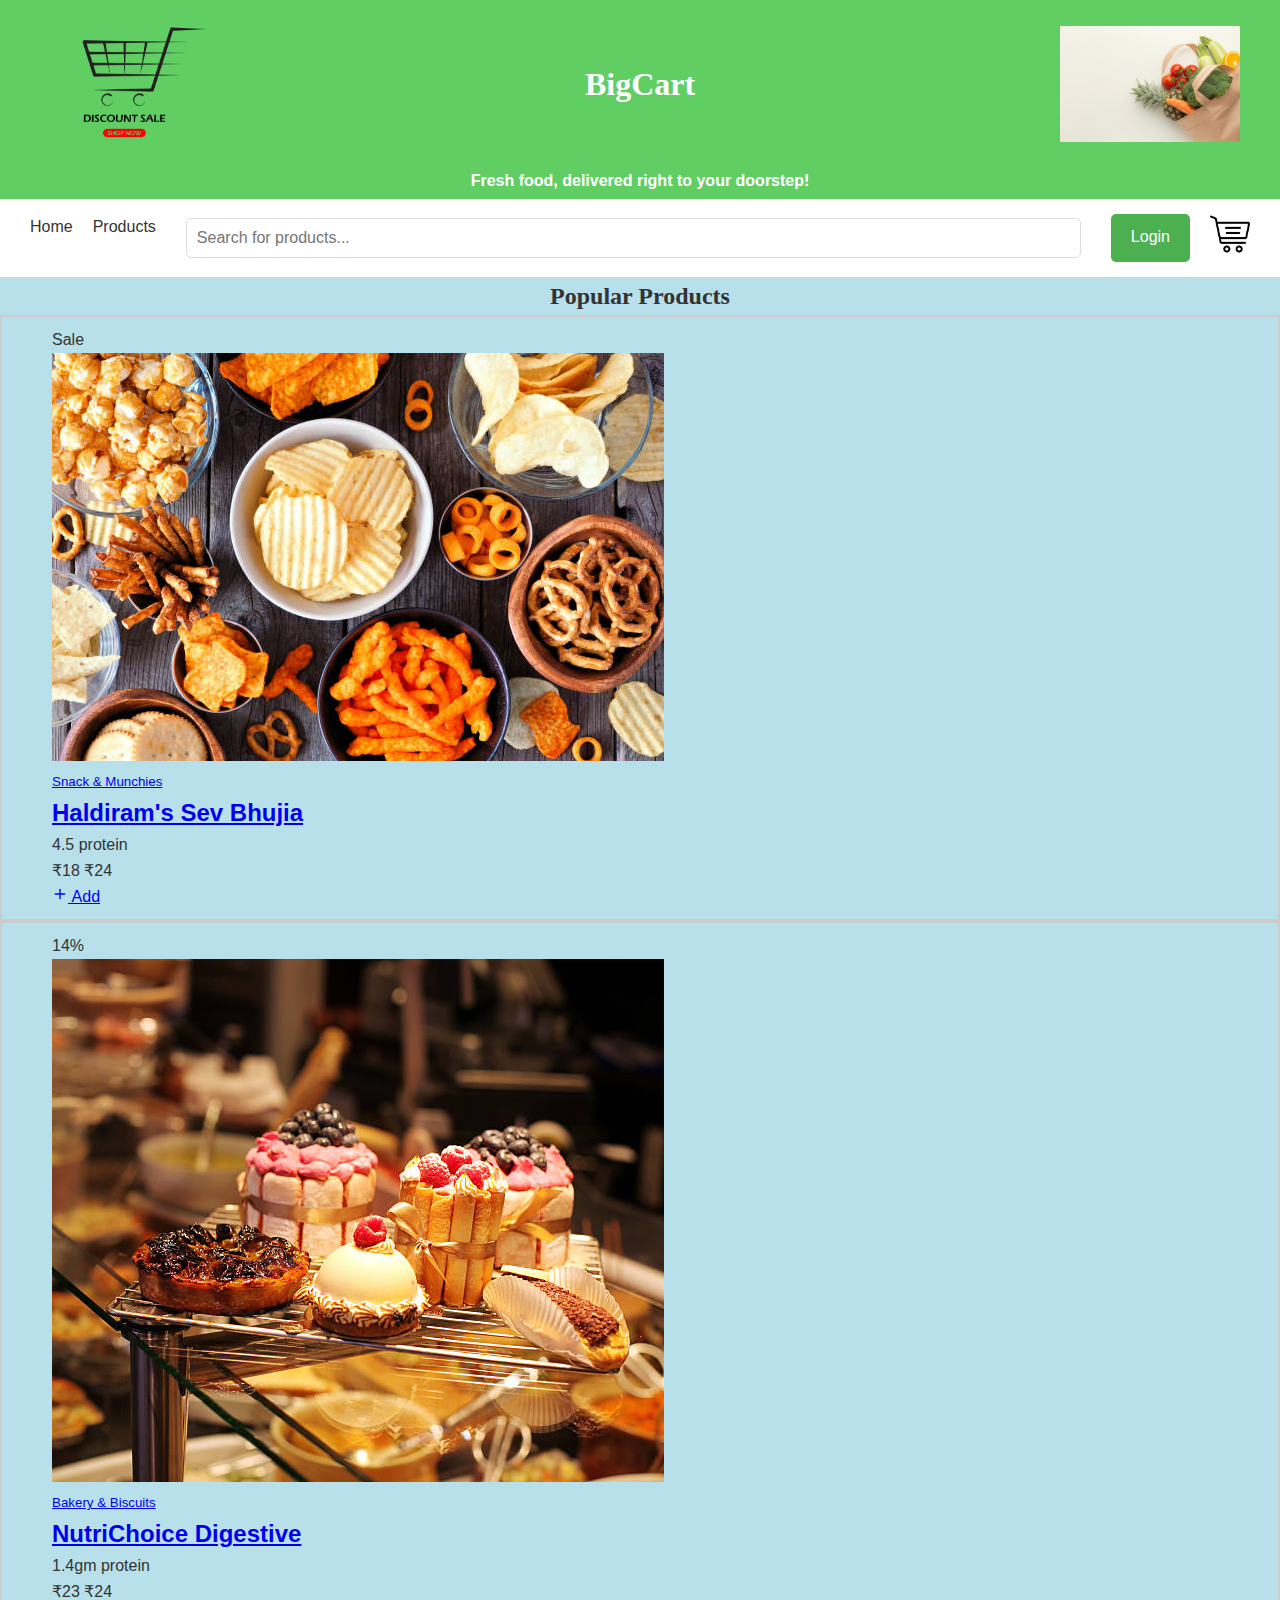
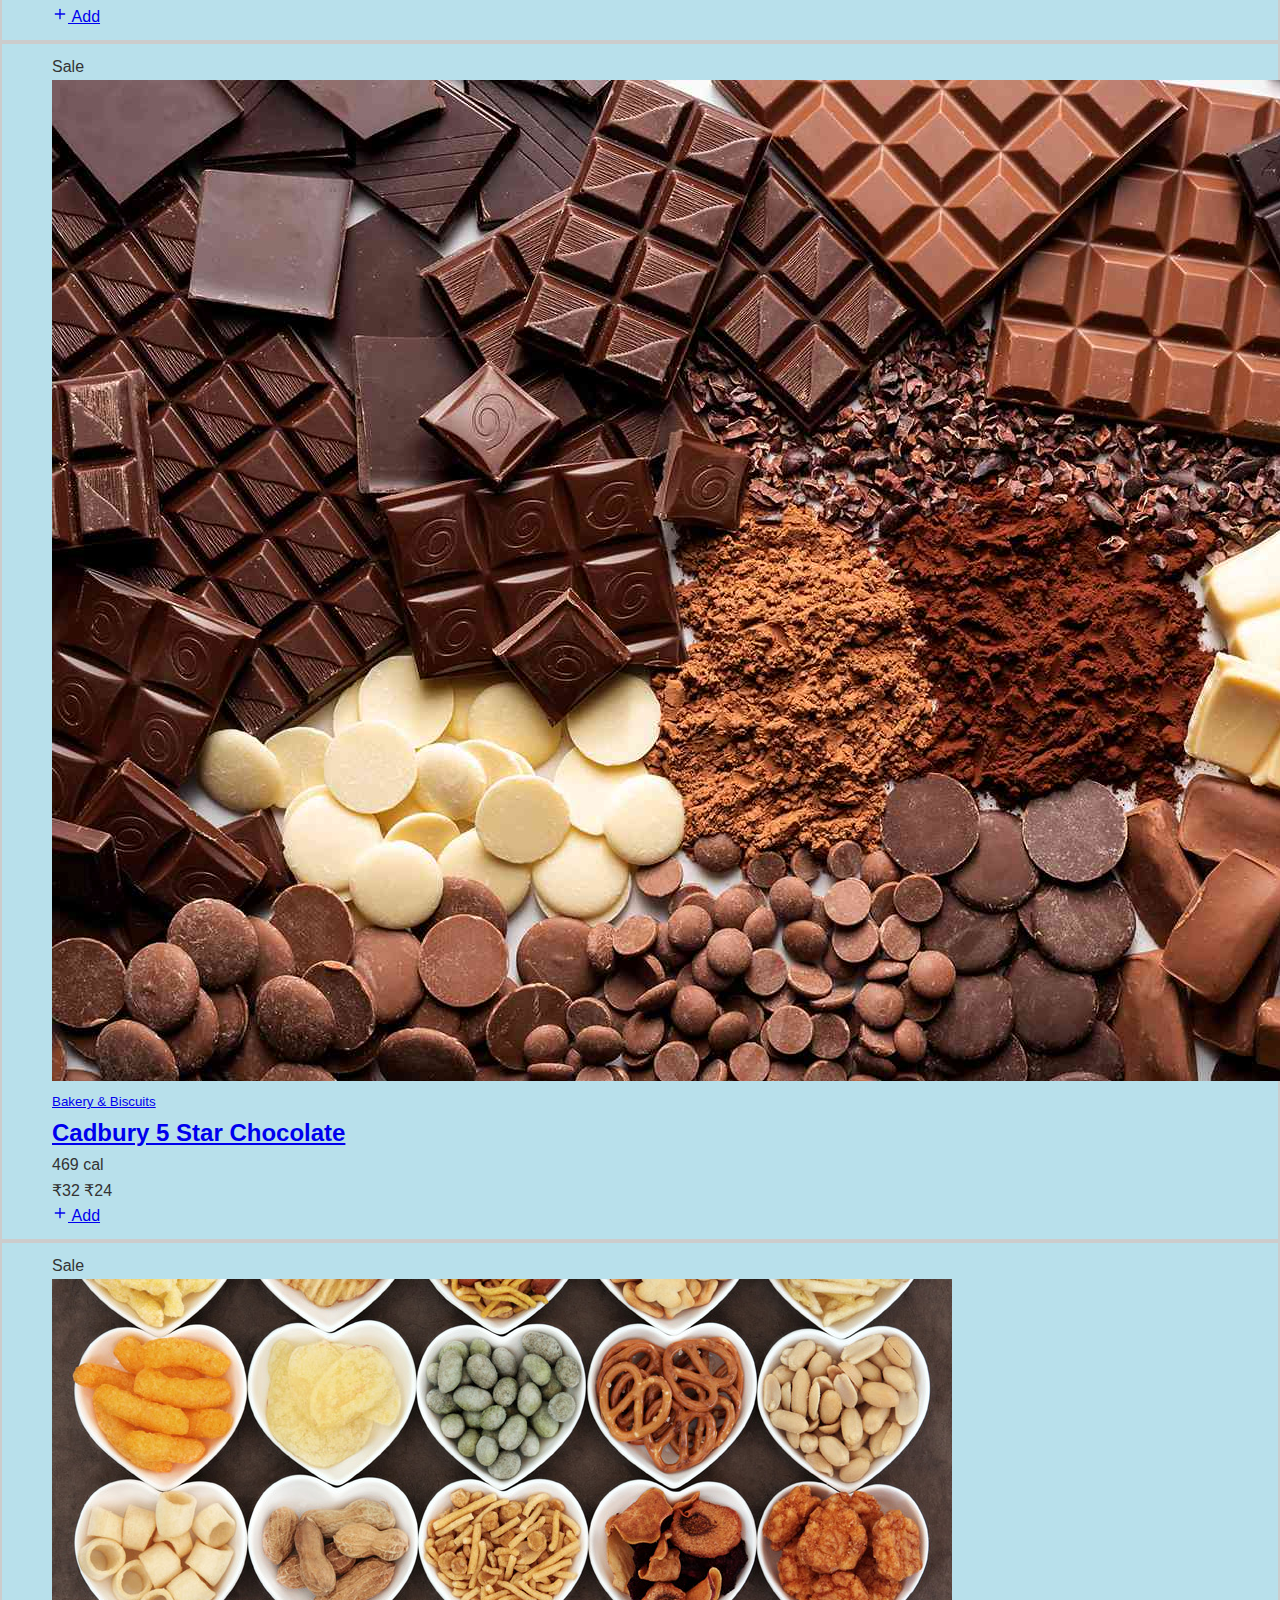
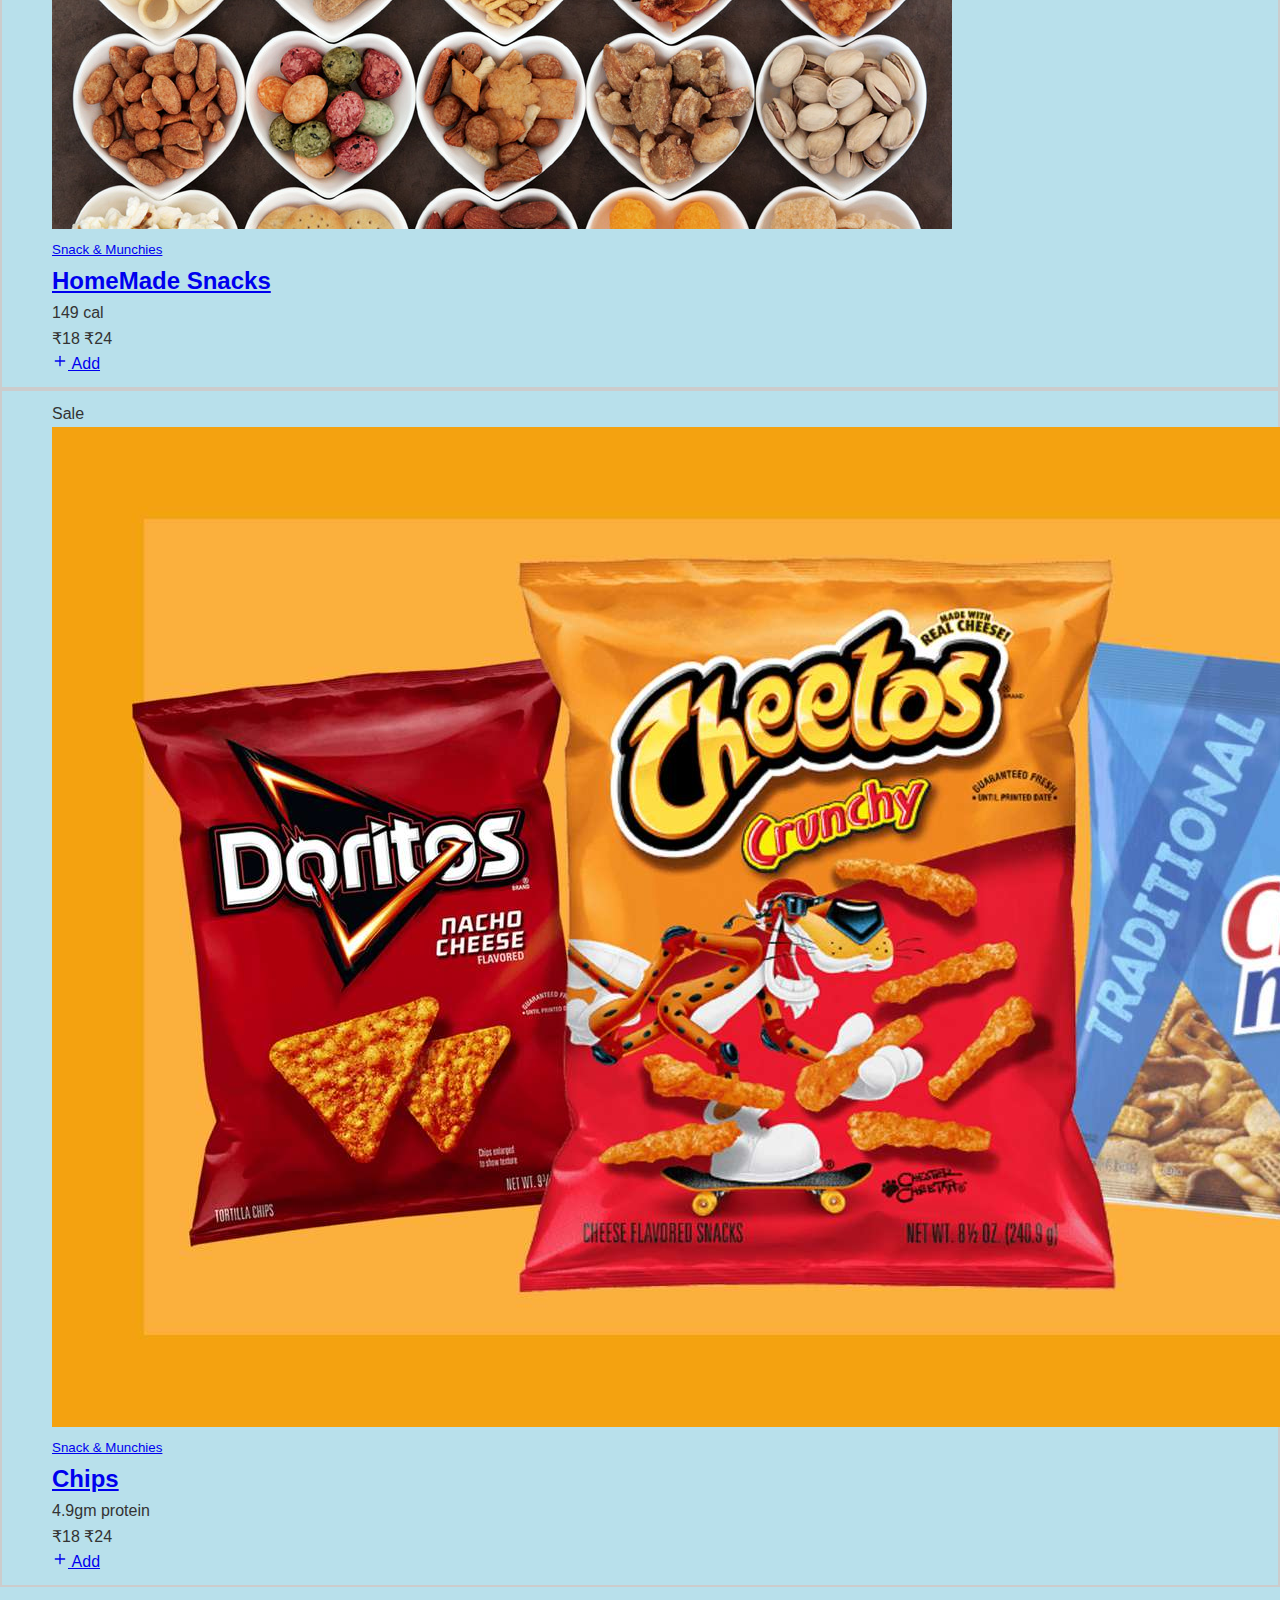
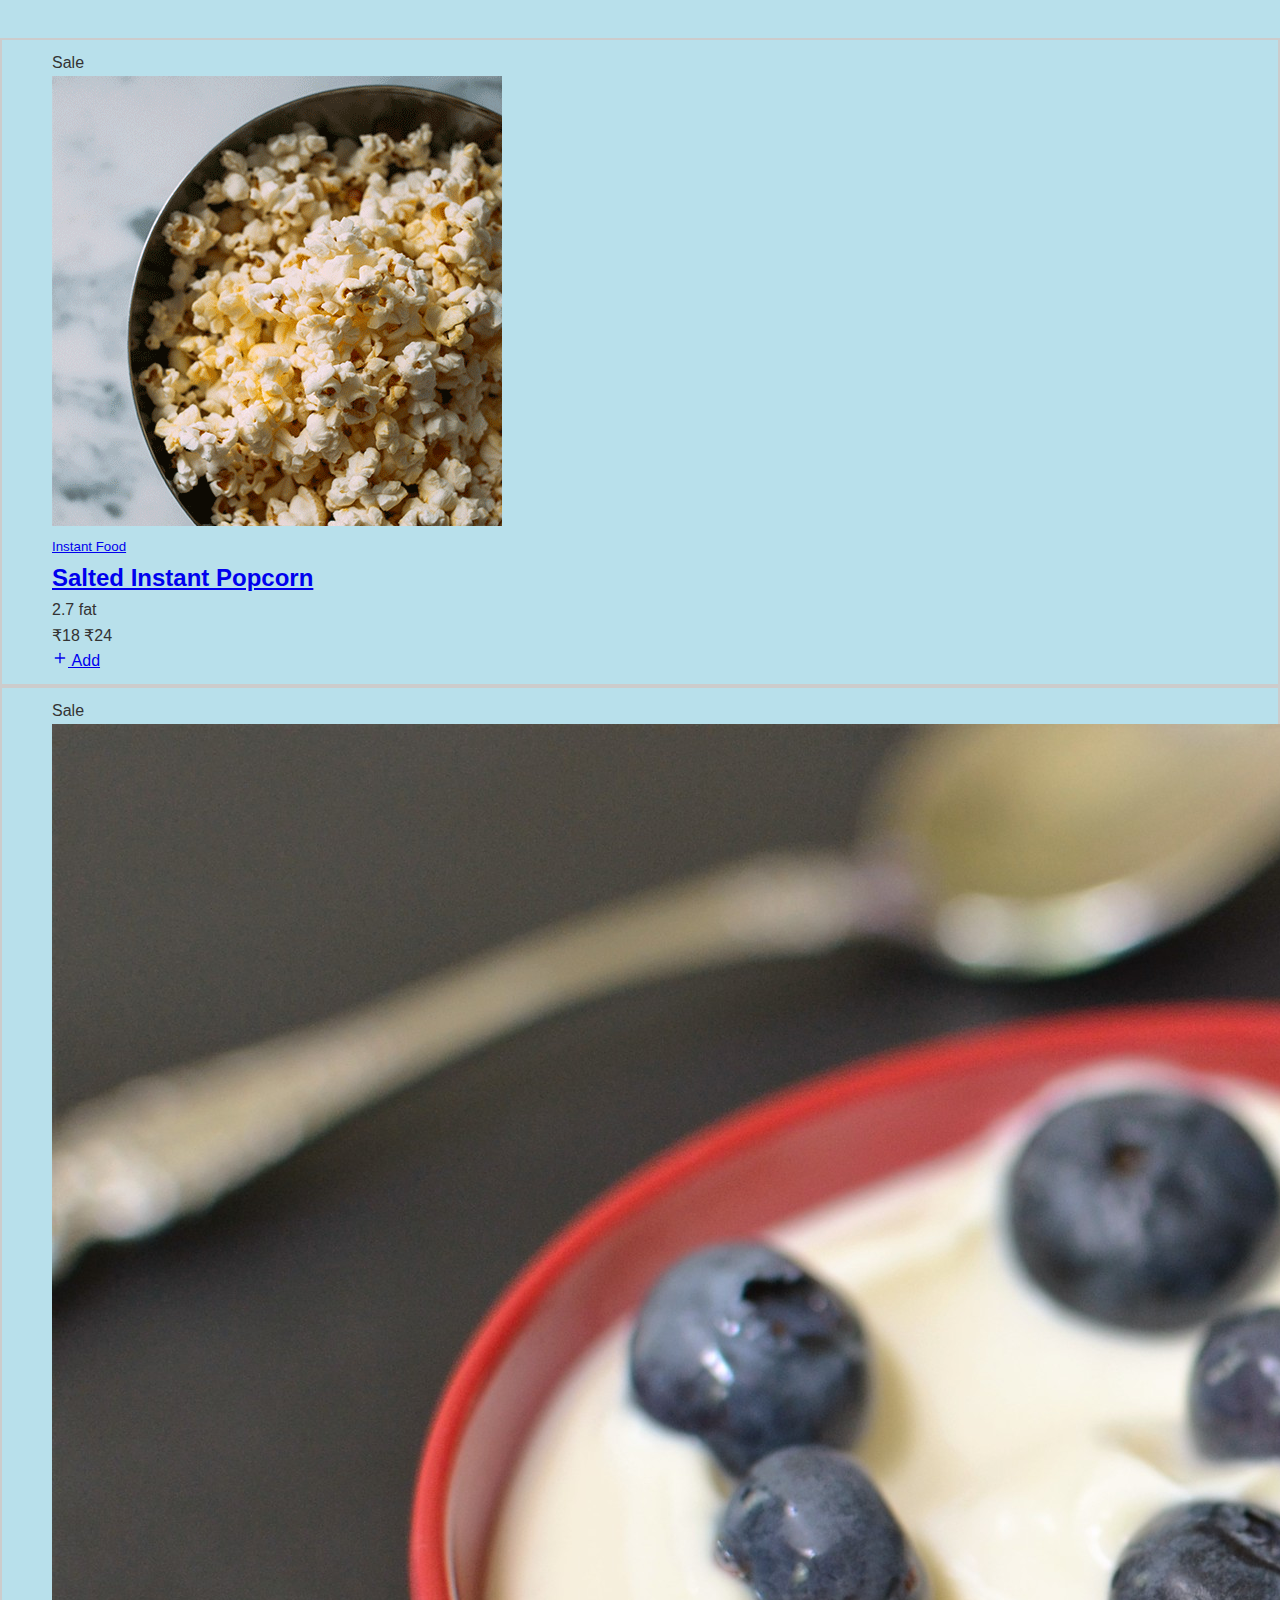
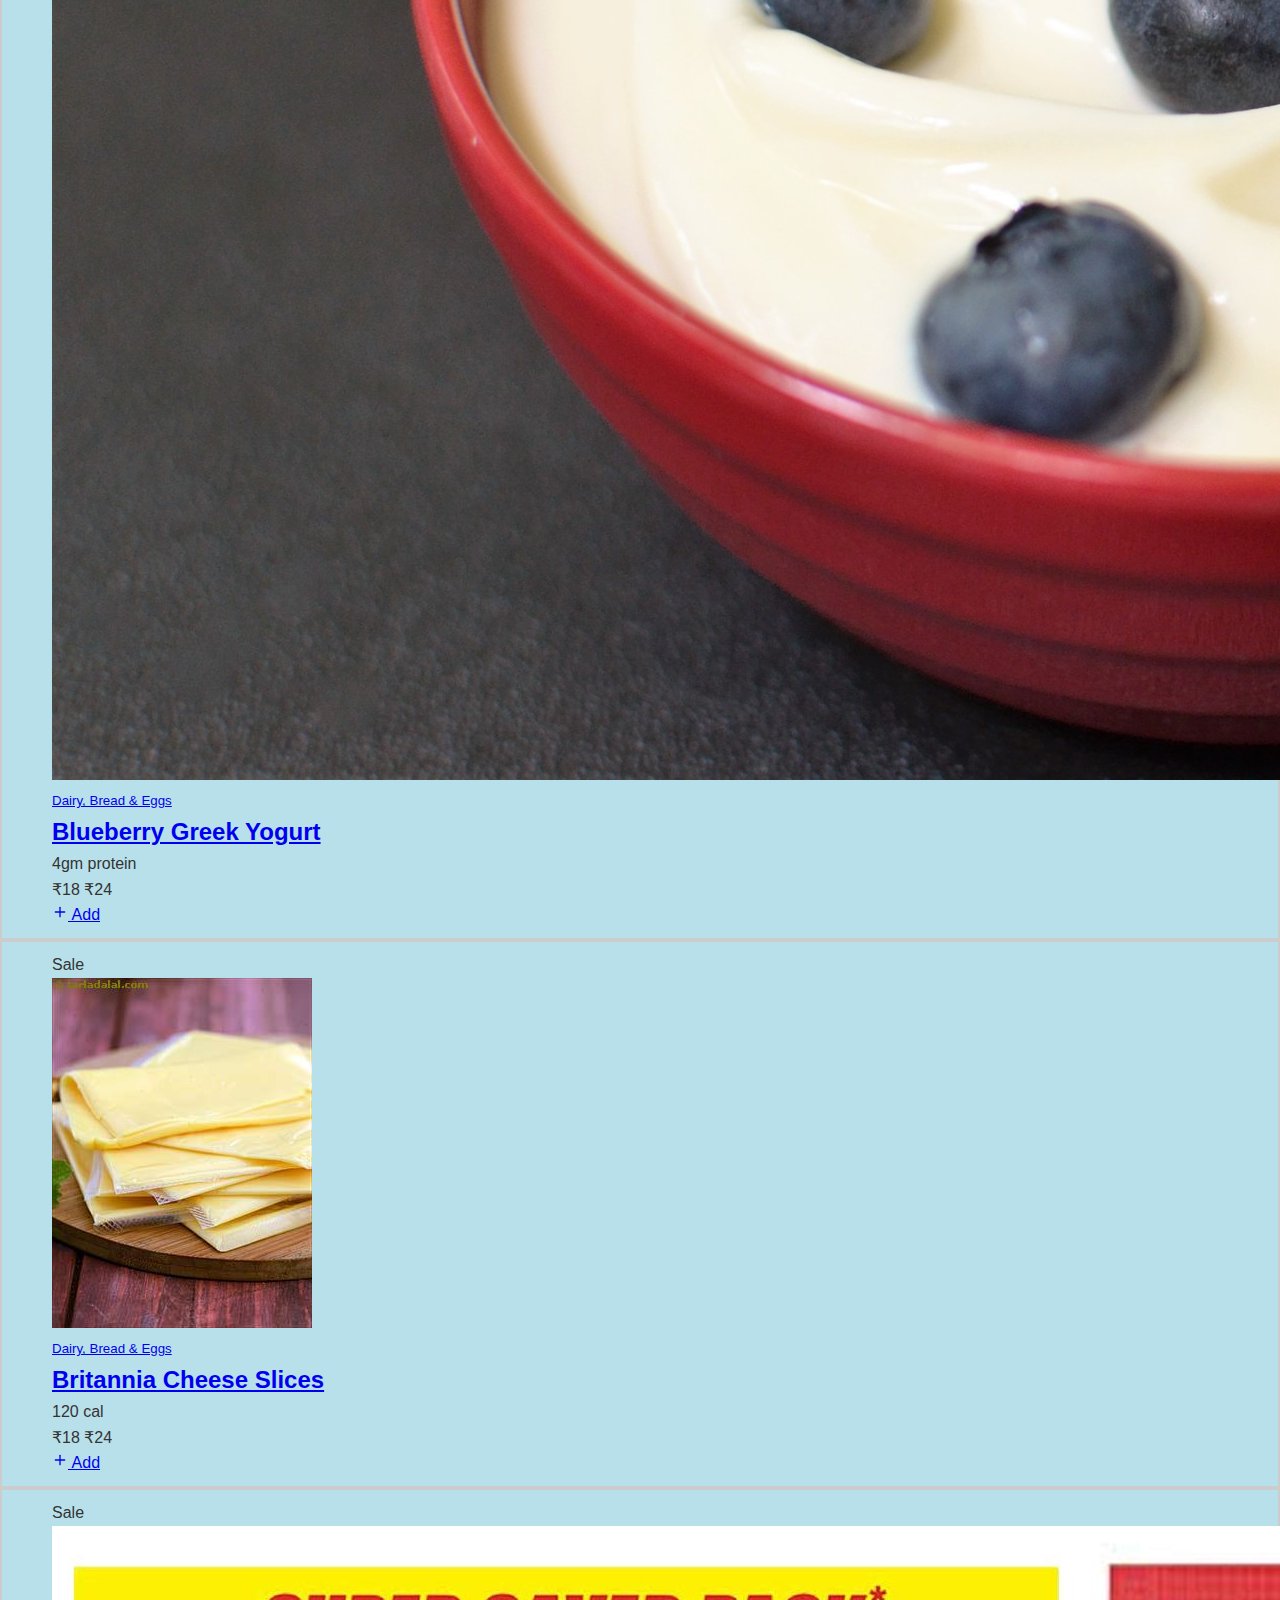
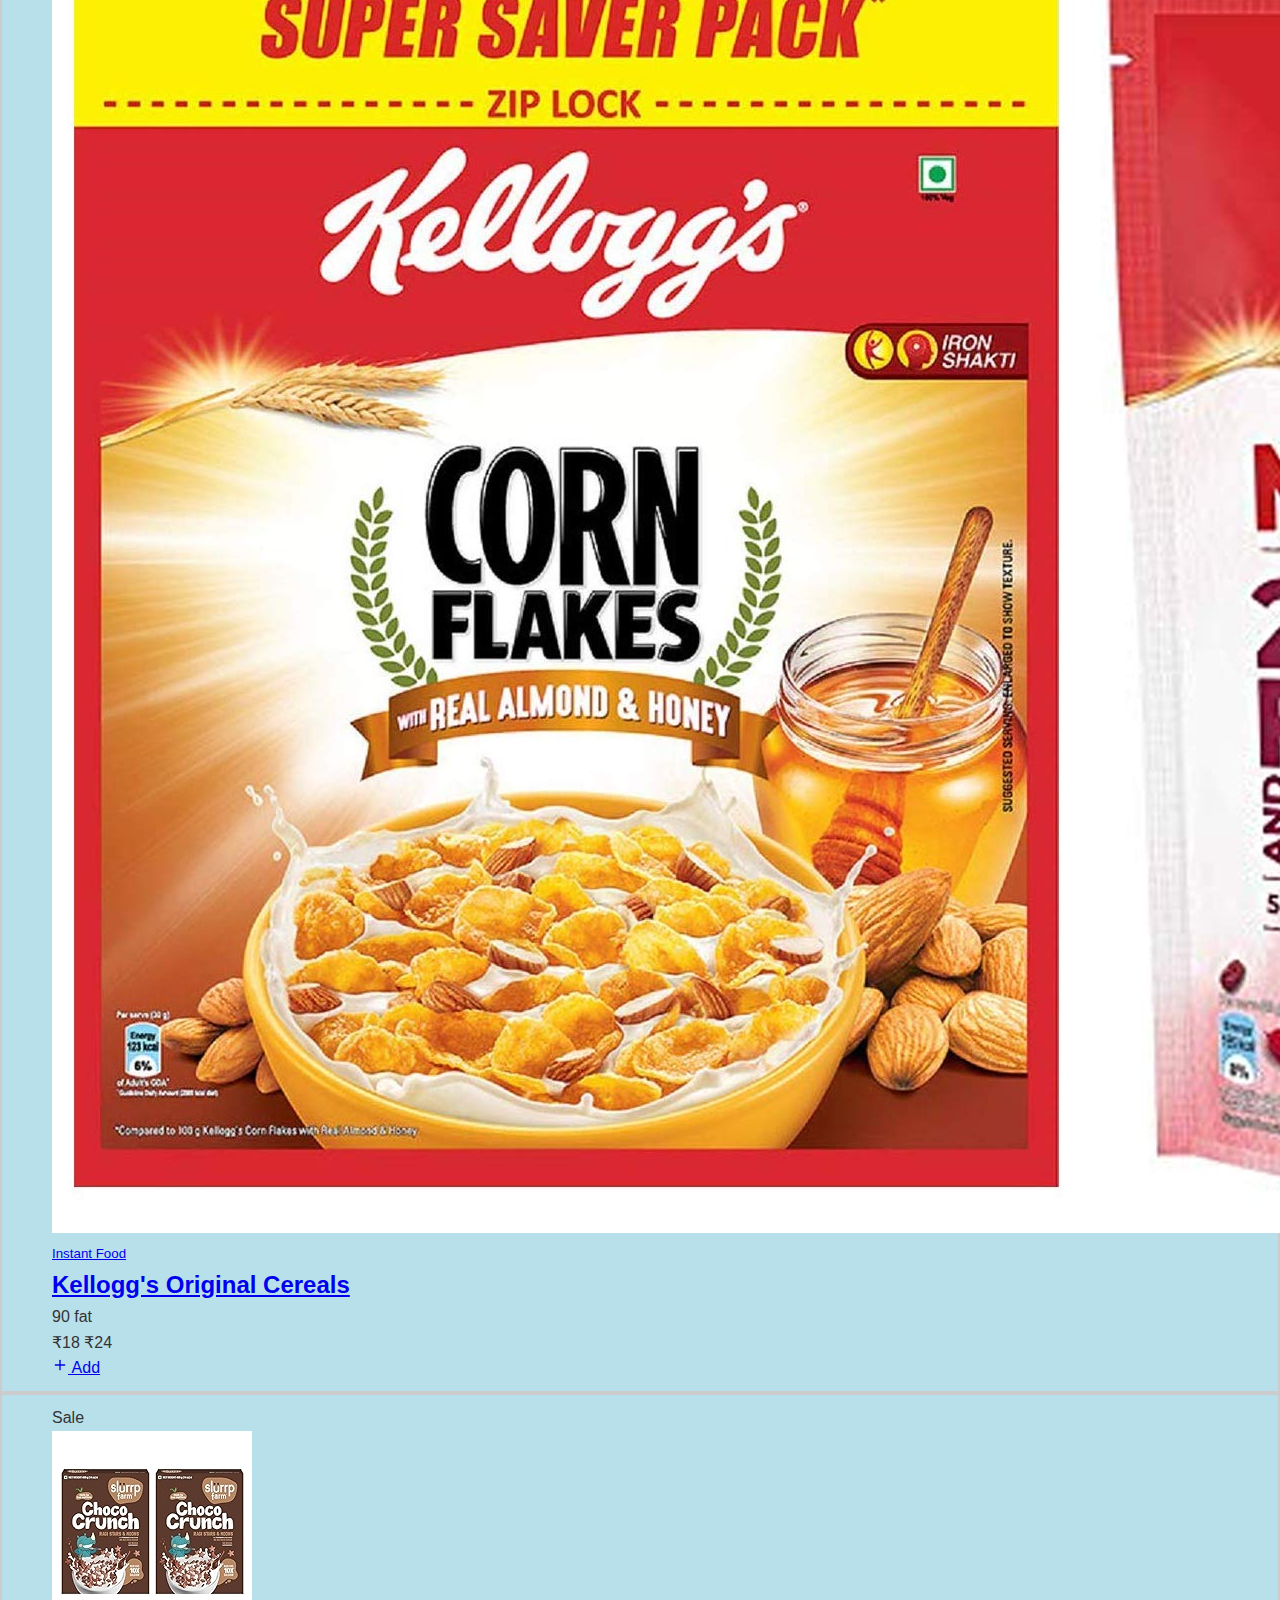
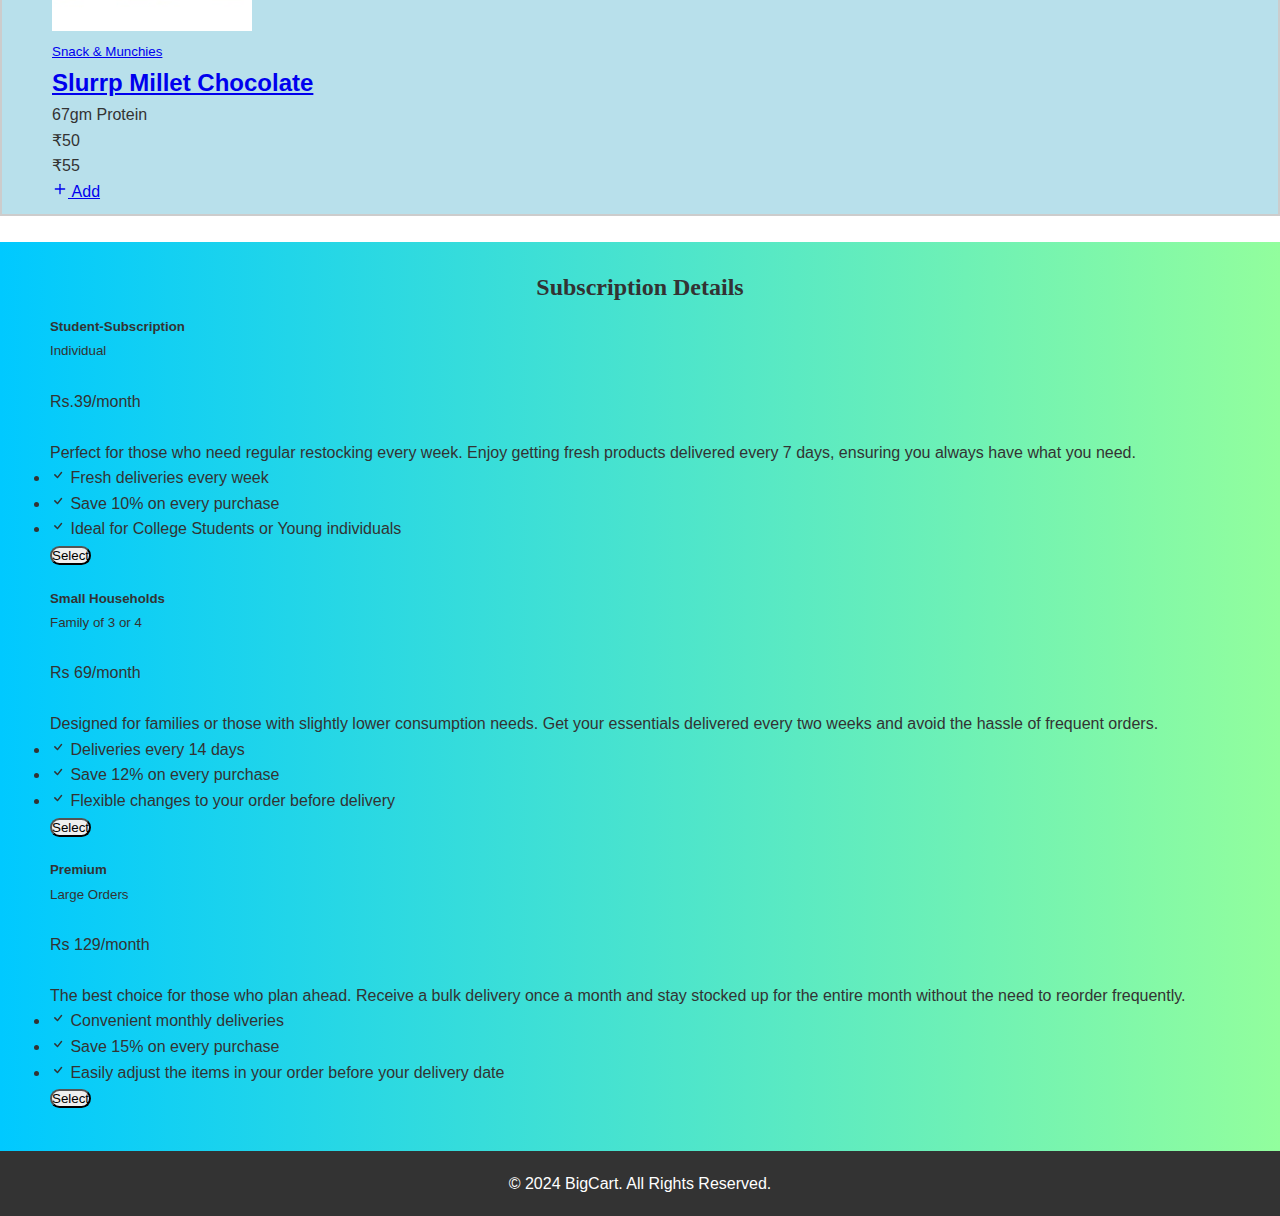
==== commit ca8f693a: "Update index.html" ====
--- a/customer/html/index.html
+++ b/customer/html/index.html
@@ -13,7 +13,7 @@
 <body>
     <header>
         <div class="header-content">
-            <img src="../../admin/images/logo-icon.jpg" class="logo-image" alt="Logo" height="10%" width="15%">
+            <img src="../../admin/images/logo-icon.png" class="logo-image" alt="Logo" height="10%" width="15%">
             <h1 style="font-family: Cambria, Cochin, Georgia, Times, 'Times New Roman', serif;">BigCart</h1>
             
             <img src="../../admin/images/admin-home-image.jpg" class="admin-image" alt="Admin Image" height="25%" width="25%" onclick="">
@@ -839,4 +839,4 @@
 
 </body>
 
-</html>+</html>
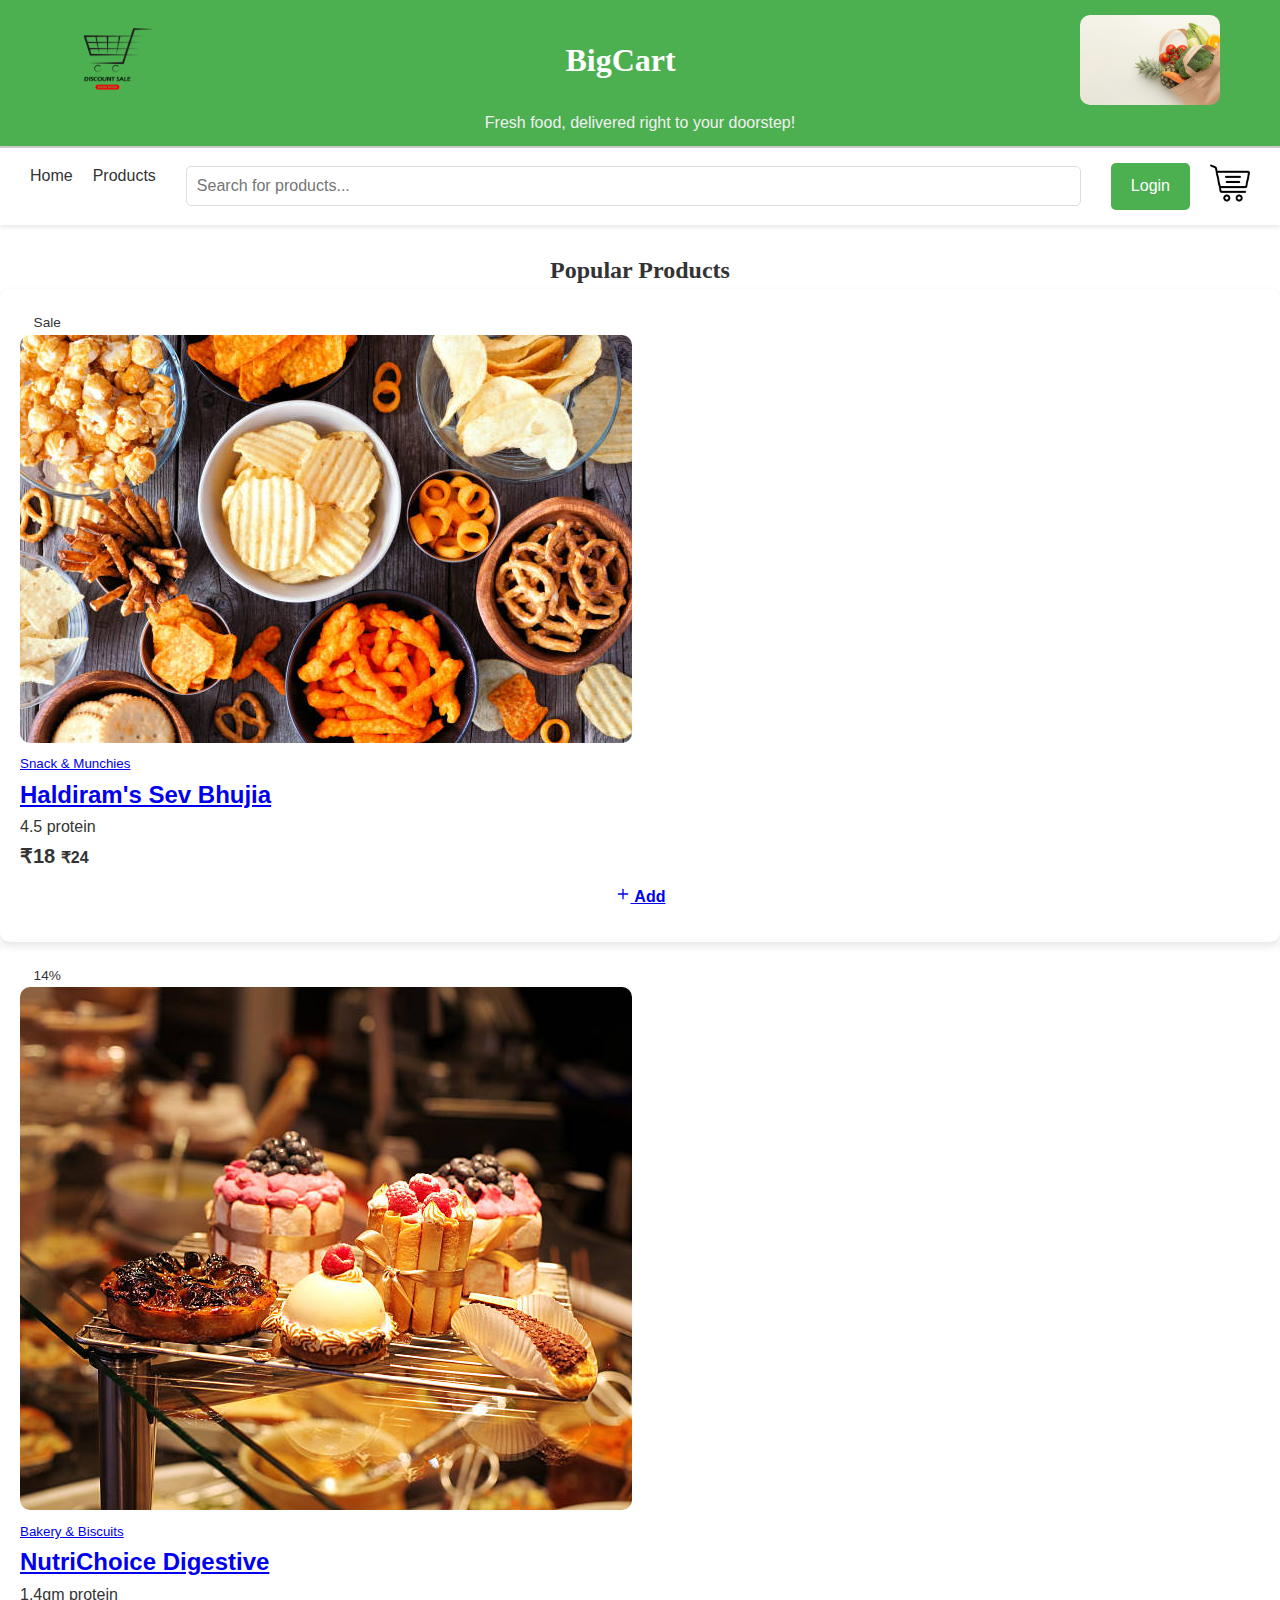
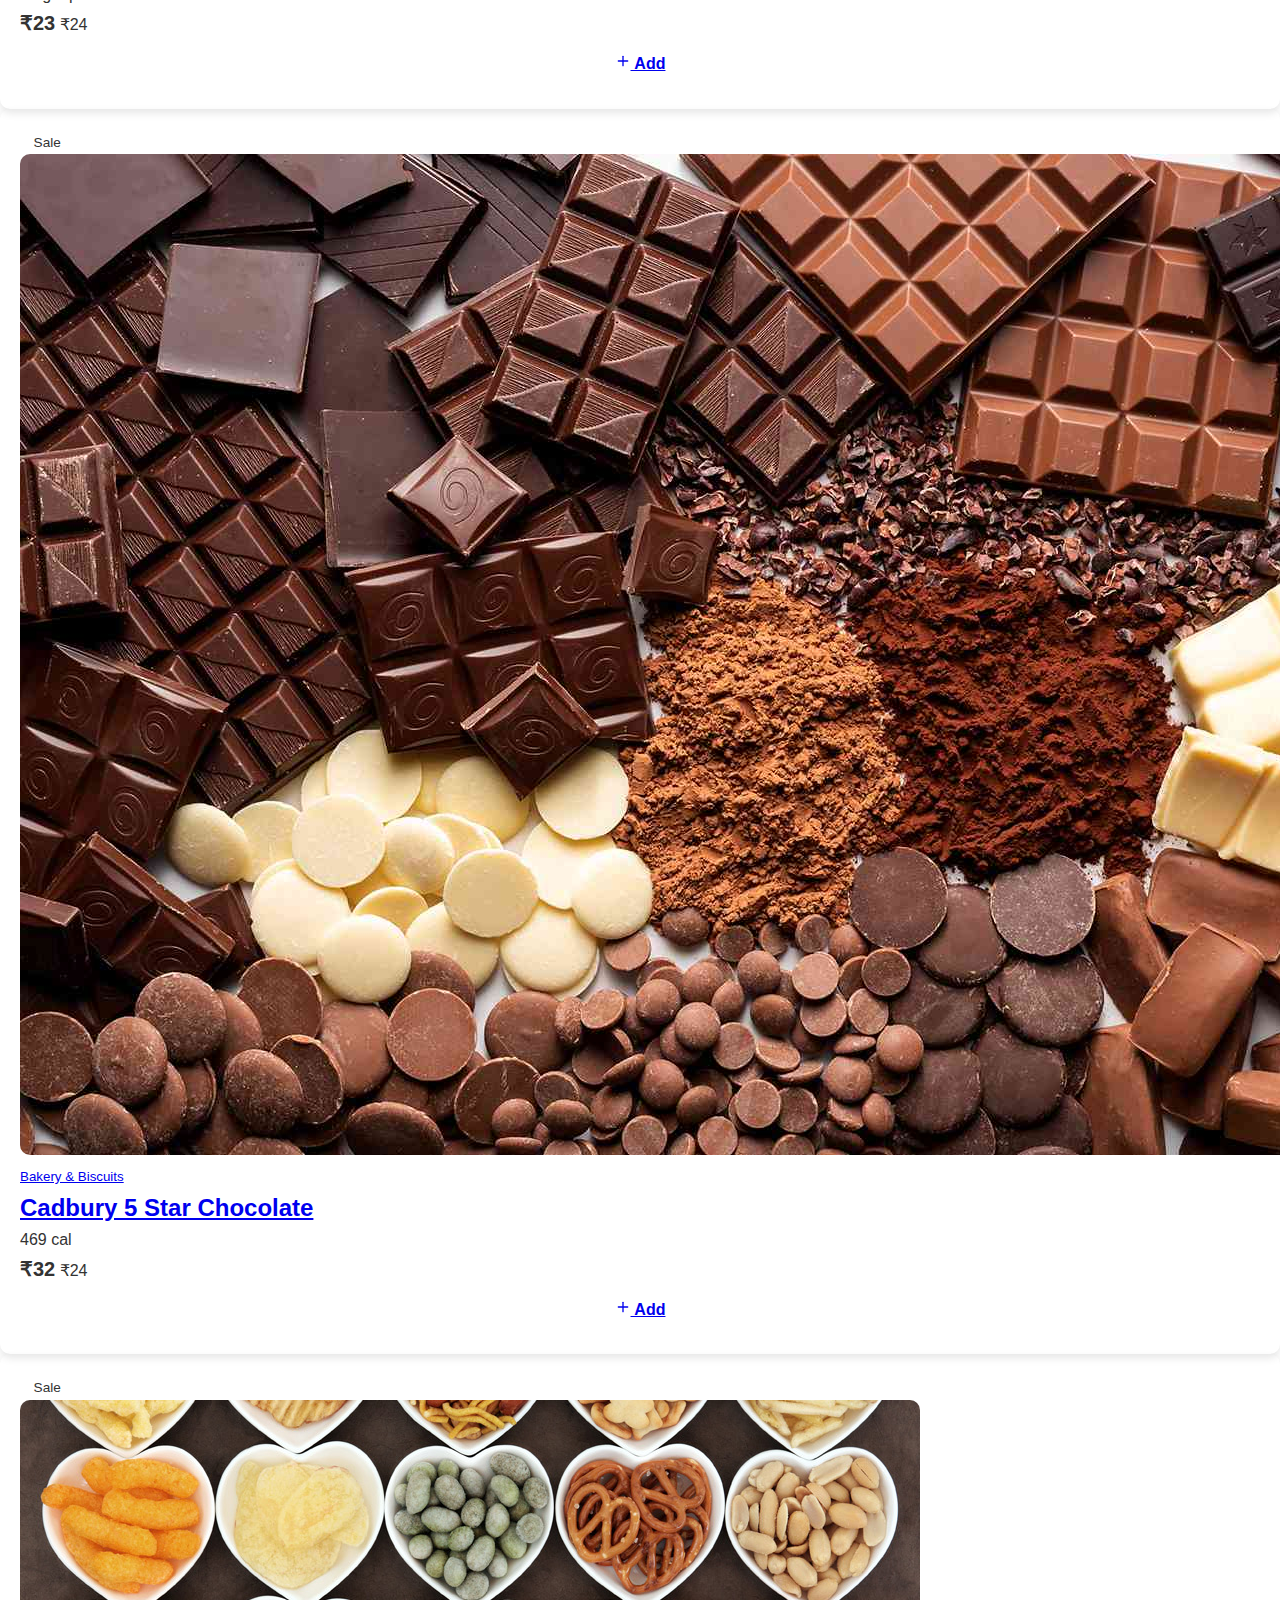
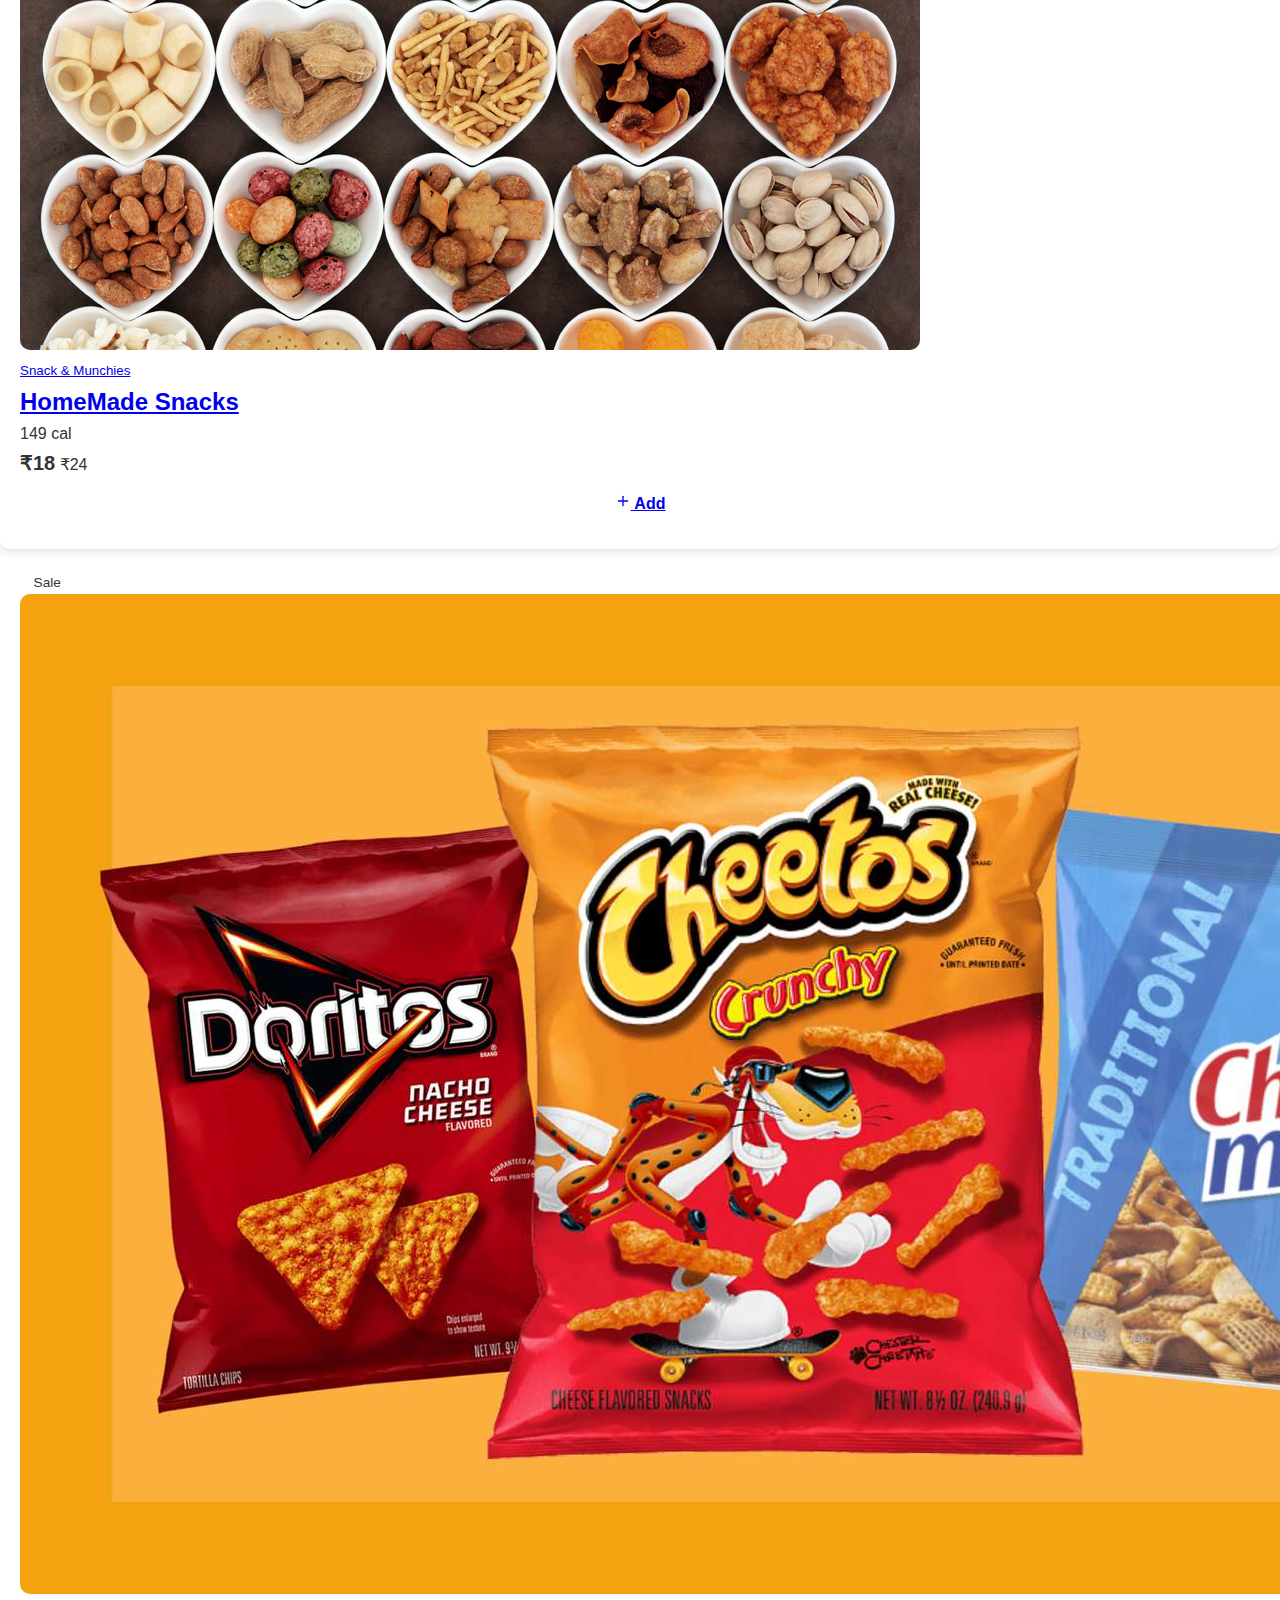
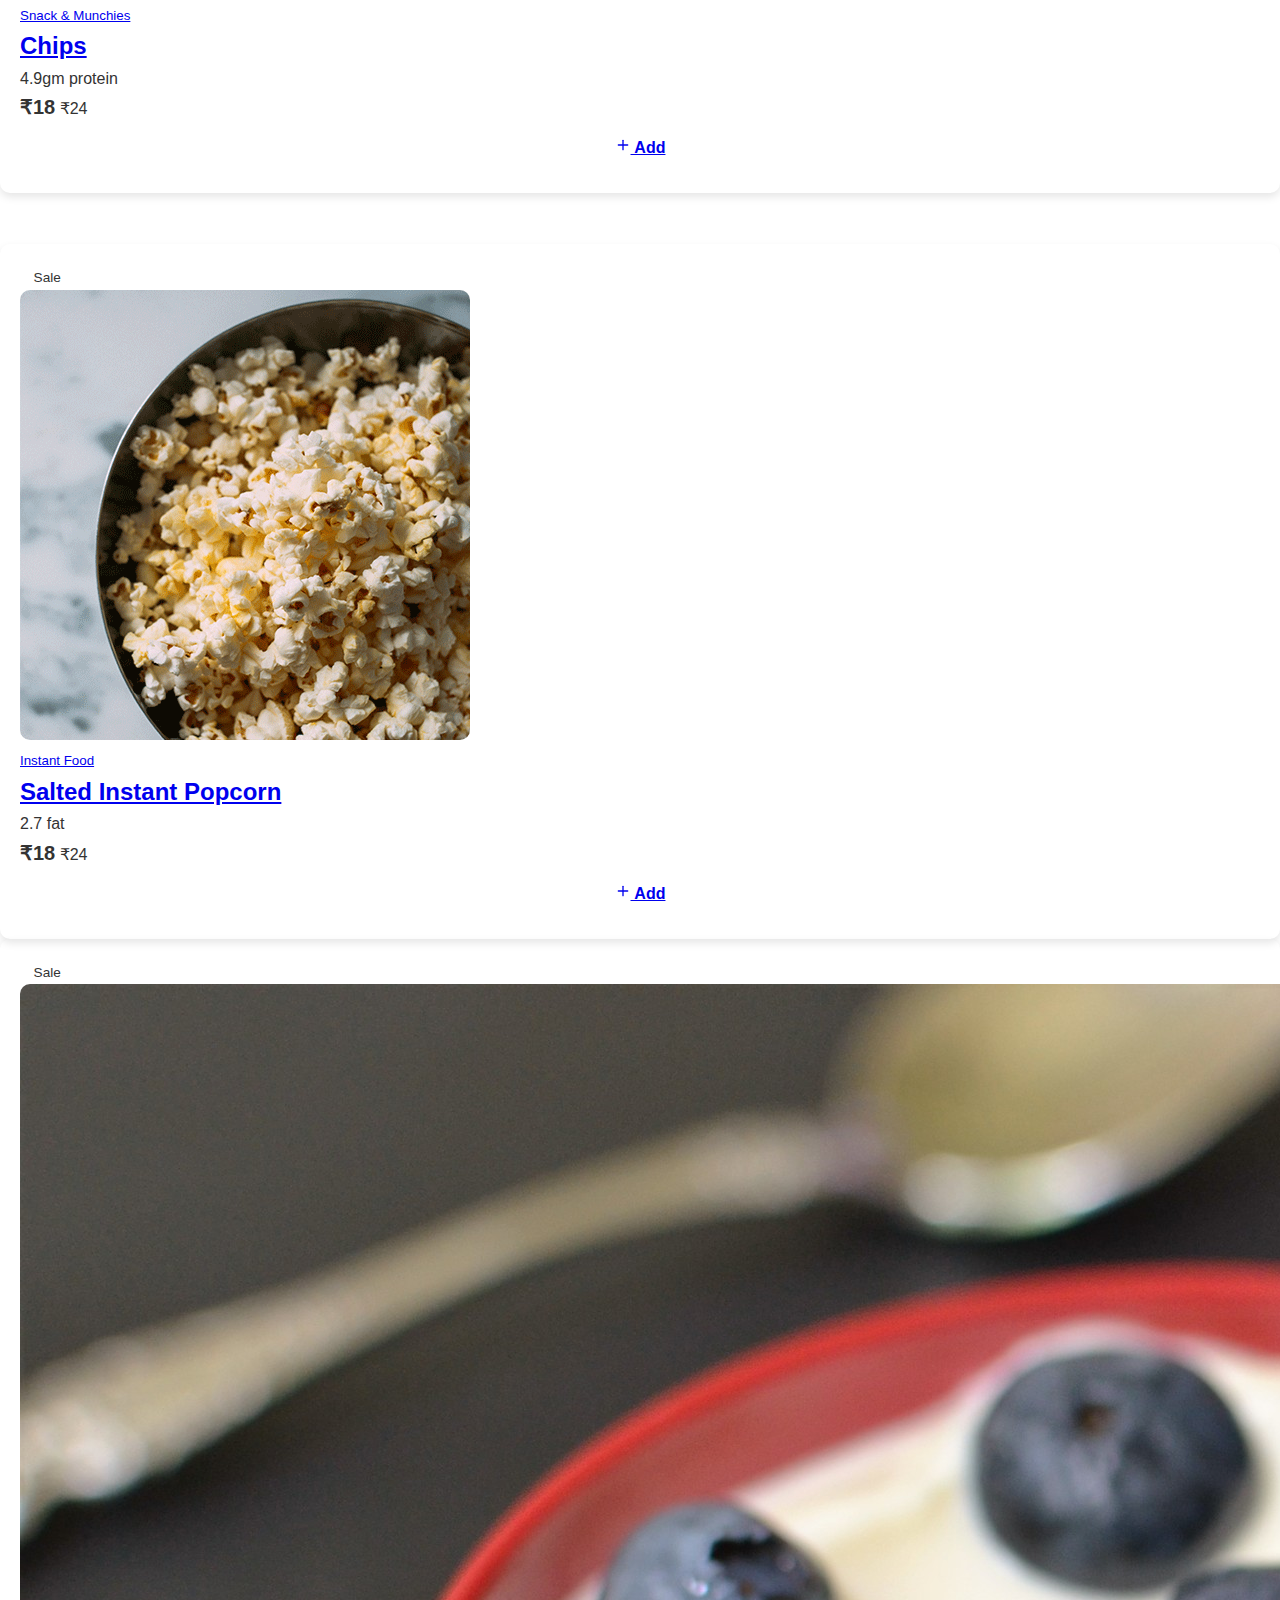
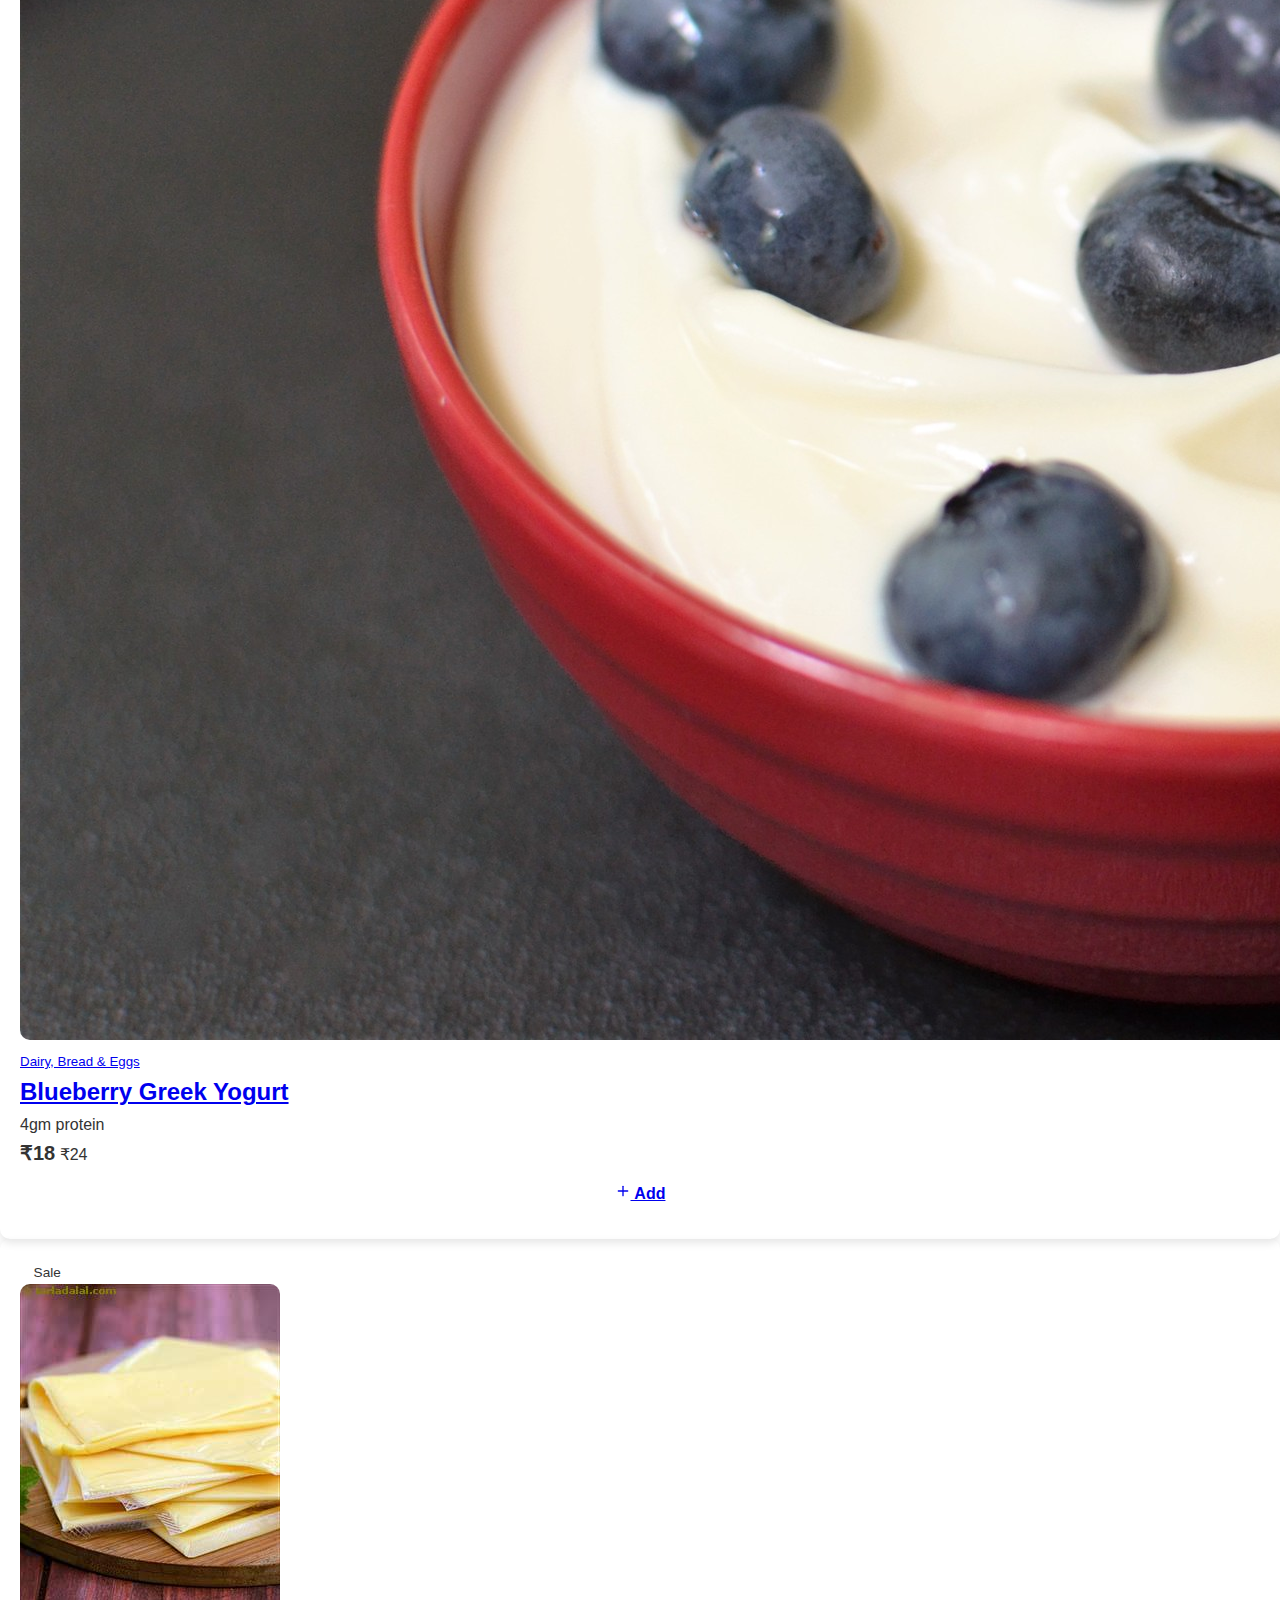
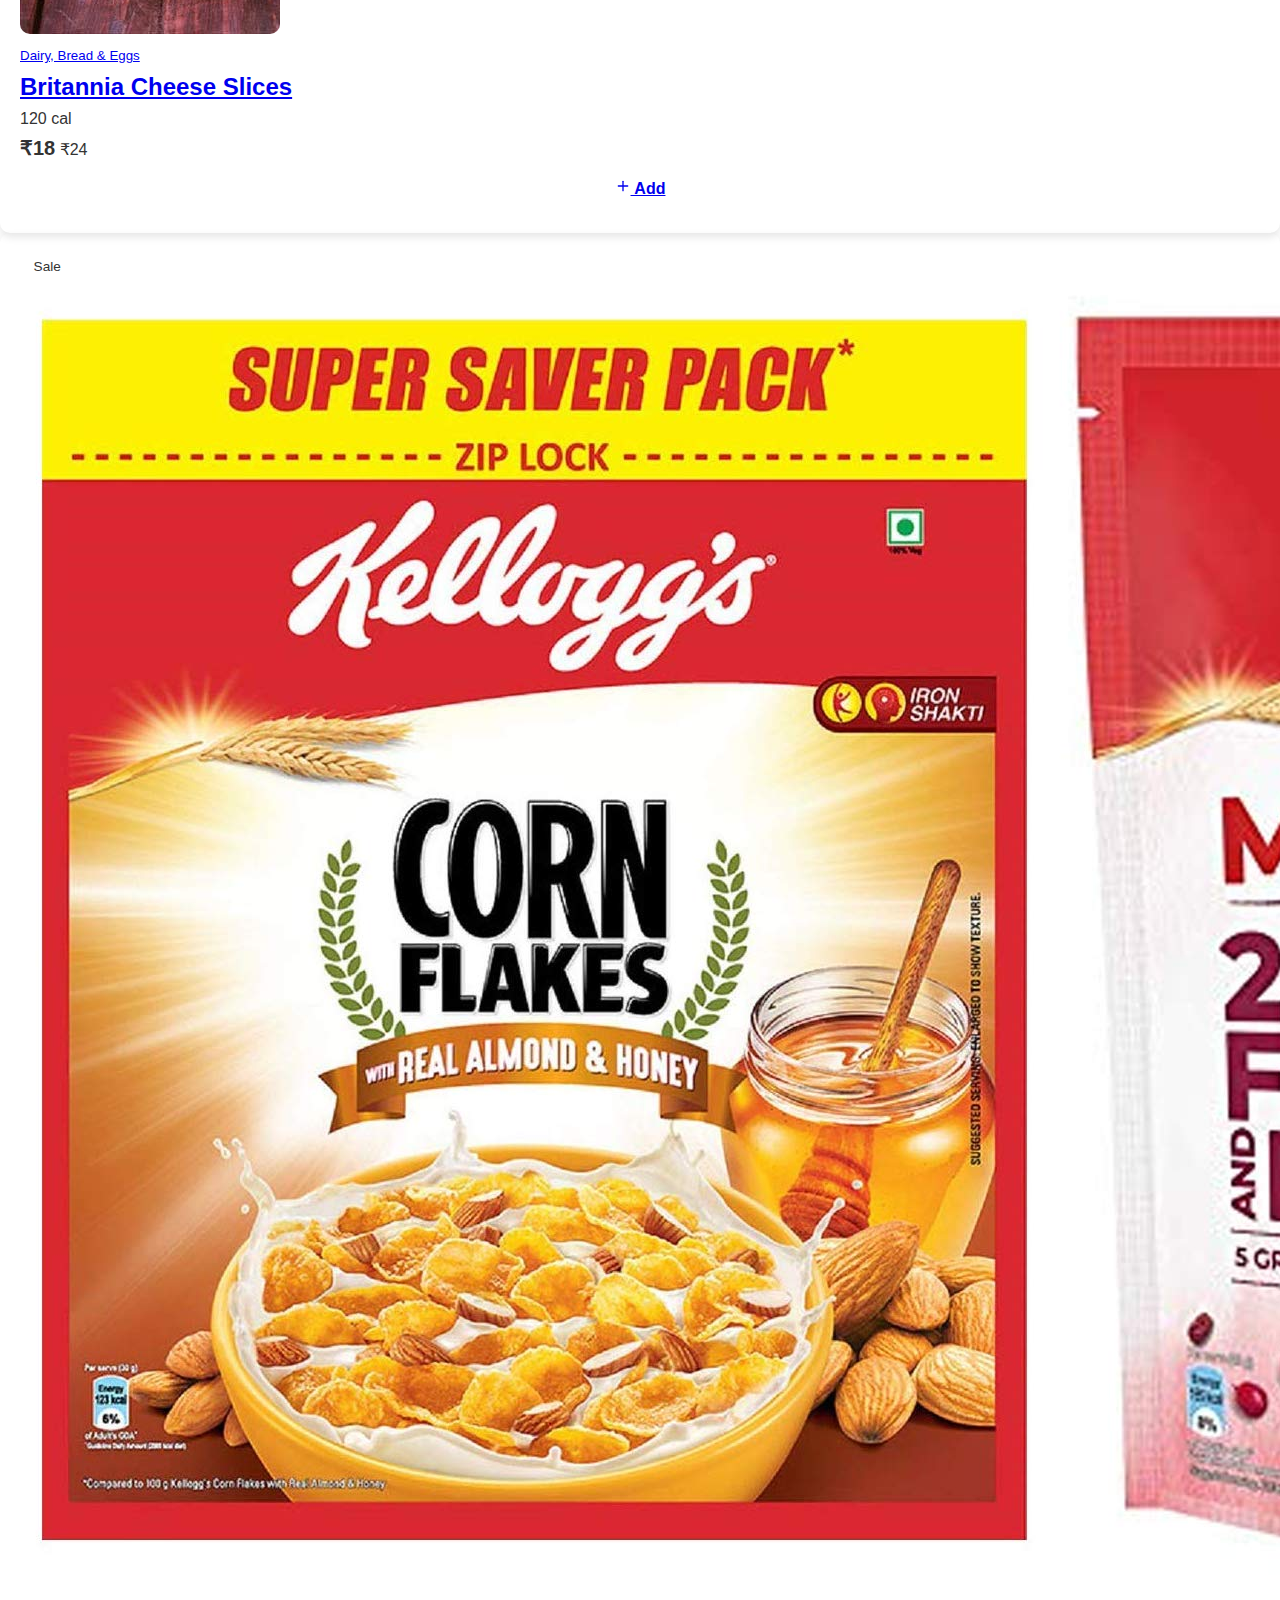
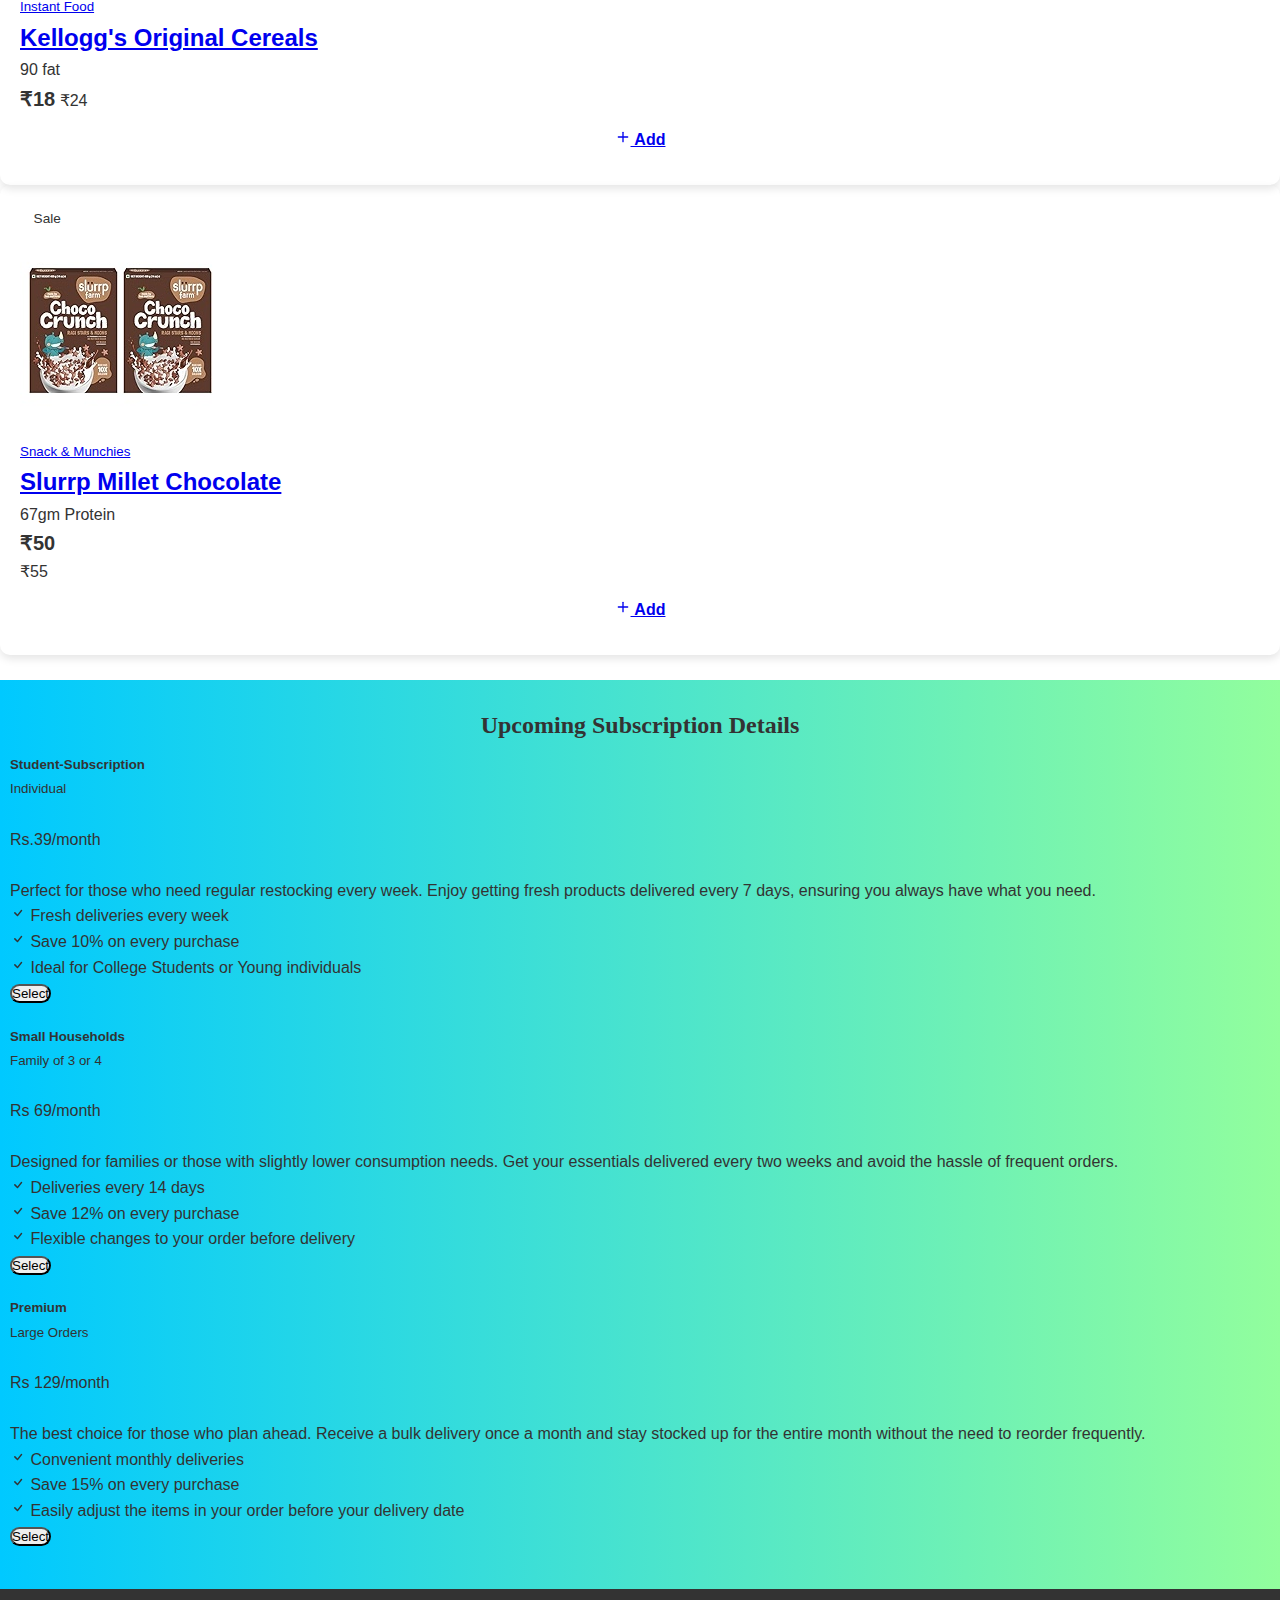
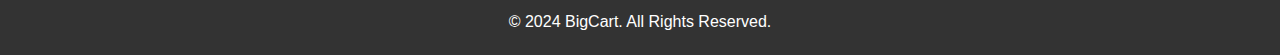
==== commit e242bb77: "Add files via upload" ====
--- a/customer/html/index.html
+++ b/customer/html/index.html
@@ -7,20 +7,21 @@
     <title>Subscription-Based Food Store</title>
     <link rel="stylesheet" href="../css/style.css">
     <link href="https://cdn.jsdelivr.net/npm/bootstrap@5.0.0-beta1/dist/css/bootstrap.min.css" rel="stylesheet"
-        integrity="sha384-giJF6kkoqNQ00vy+HMDP7azOuL0xtbfIcaT9wjKHr8RbDVddVHyTfAAsrekwKmP1" crossorigin="anonymous">   
+        integrity="sha384-giJF6kkoqNQ00vy+HMDP7azOuL0xtbfIcaT9wjKHr8RbDVddVHyTfAAsrekwKmP1" crossorigin="anonymous">
+
+
 </head>
 
 <body>
-    <header>
-        <div class="header-content">
-            <img src="../../admin/images/logo-icon.png" class="logo-image" alt="Logo" height="10%" width="15%">
-            <h1 style="font-family: Cambria, Cochin, Georgia, Times, 'Times New Roman', serif;">BigCart</h1>
-            
-            <img src="../../admin/images/admin-home-image.jpg" class="admin-image" alt="Admin Image" height="25%" width="25%" onclick="">
-       
+    <header class="saty-header">
+        <div class="header-content saty-header-content">
+            <img src="../../admin/images/logo-icon.png" class="logo-image saty-logo-image" alt="Logo">
+            <h1 class="saty-header-title">BigCart</h1>
+            <img src="../../admin/images/admin-home-image.jpg" class="admin-image saty-admin-image" alt="Admin Image">
         </div>
-        <h2><p class="header-tagline">Fresh food, delivered right to your doorstep!</p></h2>
+        <h2 class="saty-header-tagline">Fresh food, delivered right to your doorstep!</h2>
     </header>
+    
     <nav style="background-color: white;">
         <a href="home.html" class="btn">Home</a>
         <a href="products.html" class="btn">Products</a>
@@ -34,65 +35,128 @@
         </a>
     </nav>
 
-    
-    <!--  -->
-    <section class="my-lg-14 my-8" style="background-color: #b8e0eb;">
-        <div>
-            <h2 style="text-align: center; font-family:Georgia, 'Times New Roman', Times, serif">Popular Products</h2>
-        </div>
+    <br>
+    <div>
+        <h2 style="text-align: center; font-family:Georgia, 'Times New Roman', Times, serif">Popular Products</h2>
+    </div>
+
+    <section class="my-lg-14 my-8">
         <div class="container">
             <div class="row g-4 row-cols-lg-5 row-cols-md-3 row-cols-2">
                 <div class="col">
-                    <div class="card card-product h-100" style="border: 2px solid #ccc">
-                        <div class="card-body"
-                        data-id="1"
-                        data-name="Haldiram's Sev Bhujia" 
-                        data-price="18.00" 
-                        data-image="../images/snacks.jpg">
+                    <div class="card card-product h-100 saty-class">
+                        <div class="card-body saty-class-body text-center" data-id="1" data-name="Haldiram's Sev Bhujia"
+                            data-price="18" data-image="../images/snacks.jpg">
+                            <div class="position-relative">
+                                <div class="position-absolute top-0 start-0">
+                                    <span class="badge bg-danger saty-class-badge">Sale</span>
+                                </div>
+                                <a href="#!"><img src="../images/snacks.jpg" alt="Grocery Ecommerce Template"
+                                        class="mb-3 img-fluid saty-class-img" /></a>
+                                <div class="card-product-action">
+                                    <a href="#!" class="btn-action" data-bs-toggle="modal"
+                                        data-bs-target="#quickViewModal">
+                                        <i class="bi bi-eye" data-bs-toggle="tooltip" data-bs-html="true"
+                                            title="Quick View"></i>
+                                    </a>
+                                    <a href="#!" class="btn-action" data-bs-toggle="tooltip" data-bs-html="true"
+                                        title="Wishlist">
+                                        <i class="bi bi-heart"></i>
+                                    </a>
+                                    <a href="#!" class="btn-action" data-bs-toggle="tooltip" data-bs-html="true"
+                                        title="Compare">
+                                        <i class="bi bi-arrow-left-right"></i>
+                                    </a>
+                                </div>
+                            </div>
+                            <div class="text-small mb-1">
+                                <a href="#!" class="text-decoration-none text-muted"><small>Snack & Munchies</small></a>
+                            </div>
+                            <h2 class="fs-6"><a href="snacks.html"
+                                    class="text-inherit text-decoration-none saty-class-title">Haldiram's Sev Bhujia</a>
+                            </h2>
+                            <div>
+                                <small class="text-warning">
+                                    <i class="bi bi-star-fill"></i>
+                                    <i class="bi bi-star-fill"></i>
+                                    <i class="bi bi-star-fill"></i>
+                                    <i class="bi bi-star-fill"></i>
+                                    <i class="bi bi-star-half"></i>
+                                </small>
+                                <span class="text-muted small">4.5 protein</span>
+                            </div>
+                            <div class="d-flex justify-content-center align-items-center mt-3">
+                                <div class="saty-class-price">
+                                    ₹18
+                                    <span class="text-decoration-line-through text-muted">₹24</span>
+                                </div>
+                            </div>
+                            <div class="mt-2">
+                                <a href="#!" class="btn btn-primary btn-sm add-to-cart saty-class-button">
+                                    <svg xmlns="http://www.w3.org/2000/svg" width="16" height="16" viewBox="0 0 24 24"
+                                        fill="none" stroke="currentColor" stroke-width="2" stroke-linecap="round"
+                                        stroke-linejoin="round" class="feather feather-plus">
+                                        <line x1="12" y1="5" x2="12" y2="19"></line>
+                                        <line x1="5" y1="12" x2="19" y2="12"></line>
+                                    </svg>
+                                    Add
+                                </a>
+                            </div>
+                        </div>
+                    </div>
+                </div>
+
+
+
+                <div class="col">
+                    <div class="card card-product h-100 saty-class">
+                        <div class="card-body saty-class-body text-center" data-id="2" data-name="NutriChoice Digestive" data-price="23"
+                            data-image="../images/bakery.jpg">
                             <div class="text-center position-relative">
                                 <div class="position-absolute top-0 start-0">
-                                    <span class="badge bg-danger">Sale</span>
-                                </div>
-                                <a href="#!"><img src="../images/snacks.jpg" alt="Grocery Ecommerce Template"
-                                        class="mb-3 img-fluid" /></a>
-                                <div class="card-product-action">
-                                    <a href="#!" class="btn-action" data-bs-toggle="modal"
-                                        data-bs-target="#quickViewModal">
-                                        <i class="bi bi-eye" data-bs-toggle="tooltip" data-bs-html="true"
-                                            title="Quick View"></i>
-                                    </a>
-                                    <a href="#!" class="btn-action" data-bs-toggle="tooltip" data-bs-html="true"
-                                        title="Wishlist">
-                                        <i class="bi bi-heart"></i>
-                                    </a>
-                                    <a href="#!" class="btn-action" data-bs-toggle="tooltip" data-bs-html="true"
-                                        title="Compare">
-                                        <i class="bi bi-arrow-left-right"></i>
-                                    </a>
-                                </div>
-                            </div>
-                            <div class="text-small mb-1">
-                                <a href="#!" class="text-decoration-none text-muted"><small>Snack & Munchies</small></a>
-                            </div>
-                            <h2 class="fs-6"><a href="snacks.html" class="text-inherit text-decoration-none">Haldiram's
-                                    Sev Bhujia</a></h2>
-                            <div>
-                                <small class="text-warning">
-                                    <i class="bi bi-star-fill"></i>
-                                    <i class="bi bi-star-fill"></i>
-                                    <i class="bi bi-star-fill"></i>
-                                    <i class="bi bi-star-fill"></i>
-                                    <i class="bi bi-star-half"></i>
-                                </small>
-                                <span class="text-muted small">4.5 protein</span>
+                                    <span class="badge bg-danger saty-class-badge">14%</span>
+                                </div>
+                                <a href="#!"><img src="../images/bakery.jpg" alt="Grocery Ecommerce Template"
+                                    class="mb-3 img-fluid saty-class-img" /></a>
+                                <div class="card-product-action">
+                                    <a href="#!" class="btn-action" data-bs-toggle="modal"
+                                        data-bs-target="#quickViewModal">
+                                        <i class="bi bi-eye" data-bs-toggle="tooltip" data-bs-html="true"
+                                            title="Quick View"></i>
+                                    </a>
+                                    <a href="#!" class="btn-action" data-bs-toggle="tooltip" data-bs-html="true"
+                                        title="Wishlist">
+                                        <i class="bi bi-heart"></i>
+                                    </a>
+                                    <a href="#!" class="btn-action" data-bs-toggle="tooltip" data-bs-html="true"
+                                        title="Compare">
+                                        <i class="bi bi-arrow-left-right"></i>
+                                    </a>
+                                </div>
+                            </div>
+                            <div class="text-small mb-1">
+                                <a href="#!" class="text-decoration-none text-muted"><small>Bakery &
+                                        Biscuits</small></a>
+                            </div>
+                            <h2 class="fs-6"><a href="snacks.html" class="text-inherit text-decoration-none saty-class-title">NutriChoice
+                                    Digestive</a></h2>
+                            <div>
+                                <small class="text-warning">
+                                    <i class="bi bi-star-fill"></i>
+                                    <i class="bi bi-star-fill"></i>
+                                    <i class="bi bi-star-fill"></i>
+                                    <i class="bi bi-star-fill"></i>
+                                    <i class="bi bi-star-half"></i>
+                                </small>
+                                <span class="text-muted small">1.4gm protein</span>
                             </div>
                             <div class="d-flex justify-content-between align-items-center mt-3">
                                 <div>
-                                    <span class="text-dark">₹18</span>
+                                    <span class="saty-class-price">₹23</span>
                                     <span class="text-decoration-line-through text-muted">₹24</span>
                                 </div>
                                 <div>
-                                    <a href="#!" class="btn btn-primary btn-sm add-to-cart">
+                                    <a href="#!"  class="btn btn-primary btn-sm add-to-cart saty-class-button">
                                         <svg xmlns="http://www.w3.org/2000/svg" width="16" height="16"
                                             viewBox="0 0 24 24" fill="none" stroke="currentColor" stroke-width="2"
                                             stroke-linecap="round" stroke-linejoin="round" class="feather feather-plus">
@@ -106,19 +170,19 @@
                         </div>
                     </div>
                 </div>
-                <div class="col">
-                    <div class="card card-product h-100" style="border: 2px solid #ccc">
-                        <div class="card-body"
-                        data-id="2"
-                        data-name="NutriChoice Digestive" 
-                        data-price="23" 
-                        data-image="../images/bakery.jpg">
+
+
+
+                <div class="col">
+                    <div class="card card-product h-100 saty-class">
+                        <div class="card-body saty-class-body text-center" data-id="3" data-name="Cadbury 5 Star Chocolate" data-price="32"
+                            data-image="../images/choco.jpg">
                             <div class="text-center position-relative">
                                 <div class="position-absolute top-0 start-0">
-                                    <span class="badge bg-danger">14%</span>
-                                </div>
-                                <a href="#!"><img src="../images/bakery.jpg" alt="Grocery Ecommerce Template"
-                                        class="mb-3 img-fluid" /></a>
+                                    <span class="badge bg-danger saty-class-badge">Sale</span>
+                                </div>
+                                <a href="#!"><img src="../images/choco.jpg" alt="Grocery Ecommerce Template"
+                                    class="mb-3 img-fluid saty-class-img" /></a>
                                 <div class="card-product-action">
                                     <a href="#!" class="btn-action" data-bs-toggle="modal"
                                         data-bs-target="#quickViewModal">
@@ -139,25 +203,25 @@
                                 <a href="#!" class="text-decoration-none text-muted"><small>Bakery &
                                         Biscuits</small></a>
                             </div>
-                            <h2 class="fs-6"><a href="snacks.html" class="text-inherit text-decoration-none">NutriChoice
-                                    Digestive</a></h2>
-                            <div>
-                                <small class="text-warning">
-                                    <i class="bi bi-star-fill"></i>
-                                    <i class="bi bi-star-fill"></i>
-                                    <i class="bi bi-star-fill"></i>
-                                    <i class="bi bi-star-fill"></i>
-                                    <i class="bi bi-star-half"></i>
-                                </small>
-                                <span class="text-muted small">1.4gm protein</span>
+                            <h2 class="fs-6"><a href="snacks.html" class="text-inherit text-decoration-none saty-class-title">Cadbury 5
+                                    Star Chocolate</a></h2>
+                            <div>
+                                <small class="text-warning">
+                                    <i class="bi bi-star-fill"></i>
+                                    <i class="bi bi-star-fill"></i>
+                                    <i class="bi bi-star-fill"></i>
+                                    <i class="bi bi-star-fill"></i>
+                                    <i class="bi bi-star-half"></i>
+                                </small>
+                                <span class="text-muted small">469 cal</span>
                             </div>
                             <div class="d-flex justify-content-between align-items-center mt-3">
                                 <div>
-                                    <span class="text-dark">₹23</span>
+                                    <span class="saty-class-price">₹32</span>
                                     <span class="text-decoration-line-through text-muted">₹24</span>
                                 </div>
                                 <div>
-                                    <a href="#!" class="btn btn-primary btn-sm add-to-cart">
+                                    <a href="#!"  class="btn btn-primary btn-sm add-to-cart saty-class-button">
                                         <svg xmlns="http://www.w3.org/2000/svg" width="16" height="16"
                                             viewBox="0 0 24 24" fill="none" stroke="currentColor" stroke-width="2"
                                             stroke-linecap="round" stroke-linejoin="round" class="feather feather-plus">
@@ -172,58 +236,57 @@
                     </div>
                 </div>
 
-                <div class="col">
-                    <div class="card card-product h-100" style="border: 2px solid #ccc">
-                        <div class="card-body"
-                        data-id="3"
-                        data-name="Cadbury 5 Star Chocolate" 
-                        data-price="32" 
-                        data-image="../images/choco.jpg">
+
+
+
+                <div class="col">
+                    <div class="card card-product h-100 saty-class">
+                        <div class="card-body saty-class-body text-center" data-id="4" data-name="Homemade snacks" data-price="18"
+                            data-image="../images/homemade.jpg">
                             <div class="text-center position-relative">
                                 <div class="position-absolute top-0 start-0">
-                                    <span class="badge bg-danger">Sale</span>
-                                </div>
-                                <a href="#!"><img src="../images/choco.jpg" alt="Grocery Ecommerce Template"
-                                        class="mb-3 img-fluid" /></a>
-                                <div class="card-product-action">
-                                    <a href="#!" class="btn-action" data-bs-toggle="modal"
-                                        data-bs-target="#quickViewModal">
-                                        <i class="bi bi-eye" data-bs-toggle="tooltip" data-bs-html="true"
-                                            title="Quick View"></i>
-                                    </a>
-                                    <a href="#!" class="btn-action" data-bs-toggle="tooltip" data-bs-html="true"
-                                        title="Wishlist">
-                                        <i class="bi bi-heart"></i>
-                                    </a>
-                                    <a href="#!" class="btn-action" data-bs-toggle="tooltip" data-bs-html="true"
-                                        title="Compare">
-                                        <i class="bi bi-arrow-left-right"></i>
-                                    </a>
-                                </div>
-                            </div>
-                            <div class="text-small mb-1">
-                                <a href="#!" class="text-decoration-none text-muted"><small>Bakery &
-                                        Biscuits</small></a>
-                            </div>
-                            <h2 class="fs-6"><a href="snacks.html" class="text-inherit text-decoration-none">Cadbury 5
-                                    Star Chocolate</a></h2>
-                            <div>
-                                <small class="text-warning">
-                                    <i class="bi bi-star-fill"></i>
-                                    <i class="bi bi-star-fill"></i>
-                                    <i class="bi bi-star-fill"></i>
-                                    <i class="bi bi-star-fill"></i>
-                                    <i class="bi bi-star-half"></i>
-                                </small>
-                                <span class="text-muted small">469 cal</span>
+                                    <span class="badge bg-danger saty-class-badge">Sale</span>
+                                </div>
+                                <a href="#!"><img src="../images/homemade.jpg" alt="Grocery Ecommerce Template"
+                                    class="mb-3 img-fluid saty-class-img"/></a>
+                                <div class="card-product-action">
+                                    <a href="#!" class="btn-action" data-bs-toggle="modal"
+                                        data-bs-target="#quickViewModal">
+                                        <i class="bi bi-eye" data-bs-toggle="tooltip" data-bs-html="true"
+                                            title="Quick View"></i>
+                                    </a>
+                                    <a href="#!" class="btn-action" data-bs-toggle="tooltip" data-bs-html="true"
+                                        title="Wishlist">
+                                        <i class="bi bi-heart"></i>
+                                    </a>
+                                    <a href="#!" class="btn-action" data-bs-toggle="tooltip" data-bs-html="true"
+                                        title="Compare">
+                                        <i class="bi bi-arrow-left-right"></i>
+                                    </a>
+                                </div>
+                            </div>
+                            <div class="text-small mb-1">
+                                <a href="#!" class="text-decoration-none text-muted"><small>Snack & Munchies</small></a>
+                            </div>
+                            <h2 class="fs-6"><a href="snacks.html" class="text-inherit text-decoration-none saty-class-title">HomeMade
+                                    Snacks</a></h2>
+                            <div>
+                                <small class="text-warning">
+                                    <i class="bi bi-star-fill"></i>
+                                    <i class="bi bi-star-fill"></i>
+                                    <i class="bi bi-star-fill"></i>
+                                    <i class="bi bi-star-fill"></i>
+                                    <i class="bi bi-star-half"></i>
+                                </small>
+                                <span class="text-muted small">149 cal</span>
                             </div>
                             <div class="d-flex justify-content-between align-items-center mt-3">
                                 <div>
-                                    <span class="text-dark">₹32</span>
+                                    <span class="saty-class-price">₹18</span>
                                     <span class="text-decoration-line-through text-muted">₹24</span>
                                 </div>
                                 <div>
-                                    <a href="#!" class="btn btn-primary btn-sm add-to-cart">
+                                    <a href="#!" class="btn btn-primary btn-sm add-to-cart saty-class-button">
                                         <svg xmlns="http://www.w3.org/2000/svg" width="16" height="16"
                                             viewBox="0 0 24 24" fill="none" stroke="currentColor" stroke-width="2"
                                             stroke-linecap="round" stroke-linejoin="round" class="feather feather-plus">
@@ -238,19 +301,19 @@
                     </div>
                 </div>
 
-                <div class="col">
-                    <div class="card card-product h-100" style="border: 2px solid #ccc">
-                        <div class="card-body"
-                        data-id="4"
-                        data-name="Homemade snacks" 
-                        data-price="18" 
-                        data-image="../images/homemade.jpg">
+
+
+
+                <div class="col">
+                    <div class="card card-product h-100 saty-class">
+                        <div class="card-body saty-class-body text-center" data-name="Chips" data-id="5" data-price="18"
+                            data-image="../images/chips.jpg">
                             <div class="text-center position-relative">
                                 <div class="position-absolute top-0 start-0">
-                                    <span class="badge bg-danger">Sale</span>
-                                </div>
-                                <a href="#!"><img src="../images/homemade.jpg" alt="Grocery Ecommerce Template"
-                                        class="mb-3 img-fluid" /></a>
+                                    <span class="badge bg-danger saty-class-badge">Sale</span>
+                                </div>
+                                <a href="#!"><img src="../images/chips.jpg" alt="Grocery Ecommerce Template"
+                                    class="mb-3 img-fluid saty-class-img" /></a>
                                 <div class="card-product-action">
                                     <a href="#!" class="btn-action" data-bs-toggle="modal"
                                         data-bs-target="#quickViewModal">
@@ -270,25 +333,25 @@
                             <div class="text-small mb-1">
                                 <a href="#!" class="text-decoration-none text-muted"><small>Snack & Munchies</small></a>
                             </div>
-                            <h2 class="fs-6"><a href="snacks.html" class="text-inherit text-decoration-none">HomeMade
-                                    Snacks</a></h2>
-                            <div>
-                                <small class="text-warning">
-                                    <i class="bi bi-star-fill"></i>
-                                    <i class="bi bi-star-fill"></i>
-                                    <i class="bi bi-star-fill"></i>
-                                    <i class="bi bi-star-fill"></i>
-                                    <i class="bi bi-star-half"></i>
-                                </small>
-                                <span class="text-muted small">149 cal</span>
+                            <h2 class="fs-6"><a href="snacks.html" class="text-inherit text-decoration-none saty-class-title">Chips</a>
+                            </h2>
+                            <div>
+                                <small class="text-warning">
+                                    <i class="bi bi-star-fill"></i>
+                                    <i class="bi bi-star-fill"></i>
+                                    <i class="bi bi-star-fill"></i>
+                                    <i class="bi bi-star-fill"></i>
+                                    <i class="bi bi-star-half"></i>
+                                </small>
+                                <span class="text-muted small">4.9gm protein</span>
                             </div>
                             <div class="d-flex justify-content-between align-items-center mt-3">
                                 <div>
-                                    <span class="text-dark">₹18</span>
+                                    <span class="saty-class-price">₹18</span>
                                     <span class="text-decoration-line-through text-muted">₹24</span>
                                 </div>
                                 <div>
-                                    <a href="#!" class="btn btn-primary btn-sm add-to-cart">
+                                    <a href="#!" class="btn btn-primary btn-sm add-to-cart saty-class-button">
                                         <svg xmlns="http://www.w3.org/2000/svg" width="16" height="16"
                                             viewBox="0 0 24 24" fill="none" stroke="currentColor" stroke-width="2"
                                             stroke-linecap="round" stroke-linejoin="round" class="feather feather-plus">
@@ -302,58 +365,63 @@
                         </div>
                     </div>
                 </div>
-
-                <div class="col">
-                    <div class="card card-product h-100" style="border: 2px solid #ccc">
-                        <div class="card-body"
-                        data-name="Chips" 
-                        data-id="5"
-                        data-price="18" 
-                        data-image="../images/chips.jpg">
+            </div>
+        </div>
+        <br><br>
+
+
+
+        <div class="container">
+            <div class="row g-4 row-cols-lg-5 row-cols-md-3 row-cols-2">
+                <div class="col">
+                    <div class="card card-product h-100 saty-class">
+                        <div class="card-body saty-class-body text-center" data-id="6" data-name="Salted Popcorn" data-price="18"
+                            data-image="../images/popcorn.png">
                             <div class="text-center position-relative">
                                 <div class="position-absolute top-0 start-0">
-                                    <span class="badge bg-danger">Sale</span>
-                                </div>
-                                <a href="#!"><img src="../images/chips.jpg" alt="Grocery Ecommerce Template"
-                                        class="mb-3 img-fluid" /></a>
-                                <div class="card-product-action">
-                                    <a href="#!" class="btn-action" data-bs-toggle="modal"
-                                        data-bs-target="#quickViewModal">
-                                        <i class="bi bi-eye" data-bs-toggle="tooltip" data-bs-html="true"
-                                            title="Quick View"></i>
-                                    </a>
-                                    <a href="#!" class="btn-action" data-bs-toggle="tooltip" data-bs-html="true"
-                                        title="Wishlist">
-                                        <i class="bi bi-heart"></i>
-                                    </a>
-                                    <a href="#!" class="btn-action" data-bs-toggle="tooltip" data-bs-html="true"
-                                        title="Compare">
-                                        <i class="bi bi-arrow-left-right"></i>
-                                    </a>
-                                </div>
-                            </div>
-                            <div class="text-small mb-1">
-                                <a href="#!" class="text-decoration-none text-muted"><small>Snack & Munchies</small></a>
-                            </div>
-                            <h2 class="fs-6"><a href="snacks.html" class="text-inherit text-decoration-none">Chips</a>
-                            </h2>
-                            <div>
-                                <small class="text-warning">
-                                    <i class="bi bi-star-fill"></i>
-                                    <i class="bi bi-star-fill"></i>
-                                    <i class="bi bi-star-fill"></i>
-                                    <i class="bi bi-star-fill"></i>
-                                    <i class="bi bi-star-half"></i>
-                                </small>
-                                <span class="text-muted small">4.9gm protein</span>
+                                    <span class="badge bg-danger saty-class-badge">Sale</span>
+                                </div>
+                                <a href="#!"><img src="../images/popcorn.png" alt="Grocery Ecommerce Template"
+                                    class="mb-3 img-fluid saty-class-img" /></a>
+                                <div class="card-product-action">
+                                    <a href="#!" class="btn-action" data-bs-toggle="modal"
+                                        data-bs-target="#quickViewModal">
+                                        <i class="bi bi-eye" data-bs-toggle="tooltip" data-bs-html="true"
+                                            title="Quick View"></i>
+                                    </a>
+                                    <a href="#!" class="btn-action" data-bs-toggle="tooltip" data-bs-html="true"
+                                        title="Wishlist">
+                                        <i class="bi bi-heart"></i>
+                                    </a>
+                                    <a href="#!" class="btn-action" data-bs-toggle="tooltip" data-bs-html="true"
+                                        title="Compare">
+                                        <i class="bi bi-arrow-left-right"></i>
+                                    </a>
+                                </div>
+                            </div>
+                            <div class="text-small mb-1">
+                                <a href="#!" class="text-decoration-none text-muted"><small>Instant
+                                        Food</small></a>
+                            </div>
+                            <h2 class="fs-6"><a href="snacks.html" class="text-inherit text-decoration-none saty-class-title">Salted
+                                    Instant Popcorn</a></h2>
+                            <div>
+                                <small class="text-warning">
+                                    <i class="bi bi-star-fill"></i>
+                                    <i class="bi bi-star-fill"></i>
+                                    <i class="bi bi-star-fill"></i>
+                                    <i class="bi bi-star-fill"></i>
+                                    <i class="bi bi-star-half"></i>
+                                </small>
+                                <span class="text-muted small">2.7 fat</span>
                             </div>
                             <div class="d-flex justify-content-between align-items-center mt-3">
                                 <div>
-                                    <span class="text-dark">₹18</span>
+                                    <span class="saty-class-price">₹18</span>
                                     <span class="text-decoration-line-through text-muted">₹24</span>
                                 </div>
                                 <div>
-                                    <a href="#!" class="btn btn-primary btn-sm add-to-cart">
+                                    <a href="#!" class="btn btn-primary btn-sm add-to-cart saty-class-button">
                                         <svg xmlns="http://www.w3.org/2000/svg" width="16" height="16"
                                             viewBox="0 0 24 24" fill="none" stroke="currentColor" stroke-width="2"
                                             stroke-linecap="round" stroke-linejoin="round" class="feather feather-plus">
@@ -367,63 +435,58 @@
                         </div>
                     </div>
                 </div>
-            </div>
-        </div>
-        <br><br>
-        <div class="container">
-            <div class="row g-4 row-cols-lg-5 row-cols-md-3 row-cols-2">
-                <div class="col">
-                    <div class="card card-product h-100" style="border: 2px solid #ccc">
-                        <div class="card-body"
-                        data-id="6"
-                        data-name="Salted Popcorn" 
-                        data-price="18" 
-                        data-image="../images/popcorn.png">
+
+
+
+                <div class="col">
+                    <div class="card card-product h-100 saty-class">
+                        <div class="card-body saty-class-body text-center" data-id="7" data-name="Dairy, Bread & Eggs" data-price="18"
+                            data-image="../images/greek.jpeg">
                             <div class="text-center position-relative">
                                 <div class="position-absolute top-0 start-0">
-                                    <span class="badge bg-danger">Sale</span>
-                                </div>
-                                <a href="#!"><img src="../images/popcorn.png" alt="Grocery Ecommerce Template"
-                                        class="mb-3 img-fluid" /></a>
-                                <div class="card-product-action">
-                                    <a href="#!" class="btn-action" data-bs-toggle="modal"
-                                        data-bs-target="#quickViewModal">
-                                        <i class="bi bi-eye" data-bs-toggle="tooltip" data-bs-html="true"
-                                            title="Quick View"></i>
-                                    </a>
-                                    <a href="#!" class="btn-action" data-bs-toggle="tooltip" data-bs-html="true"
-                                        title="Wishlist">
-                                        <i class="bi bi-heart"></i>
-                                    </a>
-                                    <a href="#!" class="btn-action" data-bs-toggle="tooltip" data-bs-html="true"
-                                        title="Compare">
-                                        <i class="bi bi-arrow-left-right"></i>
-                                    </a>
-                                </div>
-                            </div>
-                            <div class="text-small mb-1">
-                                <a href="#!" class="text-decoration-none text-muted"><small>Instant
-                                        Food</small></a>
-                            </div>
-                            <h2 class="fs-6"><a href="snacks.html" class="text-inherit text-decoration-none">Salted
-                                    Instant Popcorn</a></h2>
-                            <div>
-                                <small class="text-warning">
-                                    <i class="bi bi-star-fill"></i>
-                                    <i class="bi bi-star-fill"></i>
-                                    <i class="bi bi-star-fill"></i>
-                                    <i class="bi bi-star-fill"></i>
-                                    <i class="bi bi-star-half"></i>
-                                </small>
-                                <span class="text-muted small">2.7 fat</span>
+                                    <span class="badge bg-danger saty-class-badge">Sale</span>
+                                </div>
+                                <a href="#!"><img src="../images/greek.jpeg" alt="Grocery Ecommerce Template"
+                                    class="mb-3 img-fluid saty-class-img"/></a>
+                                <div class="card-product-action">
+                                    <a href="#!" class="btn-action" data-bs-toggle="modal"
+                                        data-bs-target="#quickViewModal">
+                                        <i class="bi bi-eye" data-bs-toggle="tooltip" data-bs-html="true"
+                                            title="Quick View"></i>
+                                    </a>
+                                    <a href="#!" class="btn-action" data-bs-toggle="tooltip" data-bs-html="true"
+                                        title="Wishlist">
+                                        <i class="bi bi-heart"></i>
+                                    </a>
+                                    <a href="#!" class="btn-action" data-bs-toggle="tooltip" data-bs-html="true"
+                                        title="Compare">
+                                        <i class="bi bi-arrow-left-right"></i>
+                                    </a>
+                                </div>
+                            </div>
+                            <div class="text-small mb-1">
+                                <a href="#!" class="text-decoration-none text-muted"><small>Dairy, Bread &
+                                        Eggs</small></a>
+                            </div>
+                            <h2 class="fs-6"><a href="snacks.html" class="text-inherit text-decoration-none saty-class-title">Blueberry
+                                    Greek Yogurt</a></h2>
+                            <div>
+                                <small class="text-warning">
+                                    <i class="bi bi-star-fill"></i>
+                                    <i class="bi bi-star-fill"></i>
+                                    <i class="bi bi-star-fill"></i>
+                                    <i class="bi bi-star-fill"></i>
+                                    <i class="bi bi-star-half"></i>
+                                </small>
+                                <span class="text-muted small">4gm protein</span>
                             </div>
                             <div class="d-flex justify-content-between align-items-center mt-3">
                                 <div>
-                                    <span class="text-dark">₹18</span>
+                                    <span class="saty-class-price">₹18</span>
                                     <span class="text-decoration-line-through text-muted">₹24</span>
                                 </div>
                                 <div>
-                                    <a href="#!" class="btn btn-primary btn-sm add-to-cart">
+                                    <a href="#!" class="btn btn-primary btn-sm add-to-cart saty-class-button">
                                         <svg xmlns="http://www.w3.org/2000/svg" width="16" height="16"
                                             viewBox="0 0 24 24" fill="none" stroke="currentColor" stroke-width="2"
                                             stroke-linecap="round" stroke-linejoin="round" class="feather feather-plus">
@@ -437,19 +500,19 @@
                         </div>
                     </div>
                 </div>
-                <div class="col">
-                    <div class="card card-product h-100" style="border: 2px solid #ccc">
-                        <div class="card-body"
-                        data-id="7"
-                        data-name="Dairy, Bread & Eggs" 
-                        data-price="18" 
-                        data-image="../images/greek.jpeg">
+
+
+
+                <div class="col">
+                    <div class="card card-product h-100 saty-class">
+                        <div class="card-body saty-class-body text-center" data-id="8" data-name="Dairy, Bread & Eggs" data-price="18"
+                            data-image="../images/cheese.jpg">
                             <div class="text-center position-relative">
                                 <div class="position-absolute top-0 start-0">
-                                    <span class="badge bg-danger">Sale</span>
-                                </div>
-                                <a href="#!"><img src="../images/greek.jpeg" alt="Grocery Ecommerce Template"
-                                        class="mb-3 img-fluid" /></a>
+                                    <span class="badge bg-danger saty-class-badge">Sale</span>
+                                </div>
+                                <a href="#!"><img src="../images/cheese.jpg" alt="Grocery Ecommerce Template"
+                                    class="mb-3 img-fluid saty-class-img" /></a>
                                 <div class="card-product-action">
                                     <a href="#!" class="btn-action" data-bs-toggle="modal"
                                         data-bs-target="#quickViewModal">
@@ -470,25 +533,25 @@
                                 <a href="#!" class="text-decoration-none text-muted"><small>Dairy, Bread &
                                         Eggs</small></a>
                             </div>
-                            <h2 class="fs-6"><a href="snacks.html" class="text-inherit text-decoration-none">Blueberry
-                                    Greek Yogurt</a></h2>
-                            <div>
-                                <small class="text-warning">
-                                    <i class="bi bi-star-fill"></i>
-                                    <i class="bi bi-star-fill"></i>
-                                    <i class="bi bi-star-fill"></i>
-                                    <i class="bi bi-star-fill"></i>
-                                    <i class="bi bi-star-half"></i>
-                                </small>
-                                <span class="text-muted small">4gm protein</span>
+                            <h2 class="fs-6"><a href="snacks.html" class="text-inherit text-decoration-none saty-class-title">Britannia
+                                    Cheese Slices</a></h2>
+                            <div>
+                                <small class="text-warning">
+                                    <i class="bi bi-star-fill"></i>
+                                    <i class="bi bi-star-fill"></i>
+                                    <i class="bi bi-star-fill"></i>
+                                    <i class="bi bi-star-fill"></i>
+                                    <i class="bi bi-star-half"></i>
+                                </small>
+                                <span class="text-muted small">120 cal</span>
                             </div>
                             <div class="d-flex justify-content-between align-items-center mt-3">
                                 <div>
-                                    <span class="text-dark">₹18</span>
+                                    <span class="saty-class-price">₹18</span>
                                     <span class="text-decoration-line-through text-muted">₹24</span>
                                 </div>
                                 <div>
-                                    <a href="#!" class="btn btn-primary btn-sm add-to-cart">
+                                    <a href="#!" class="btn btn-primary btn-sm add-to-cart saty-class-button">
                                         <svg xmlns="http://www.w3.org/2000/svg" width="16" height="16"
                                             viewBox="0 0 24 24" fill="none" stroke="currentColor" stroke-width="2"
                                             stroke-linecap="round" stroke-linejoin="round" class="feather feather-plus">
@@ -503,58 +566,58 @@
                     </div>
                 </div>
 
-                <div class="col">
-                    <div class="card card-product h-100" style="border: 2px solid #ccc">
-                        <div class="card-body"
-                        data-id="8"
-                        data-name="Dairy, Bread & Eggs" 
-                        data-price="18" 
-                        data-image="../images/cheese.jpg">
+
+
+
+                <div class="col">
+                    <div class="card card-product h-100 saty-class">
+                        <div class="card-body saty-class-body text-center" data-id="9" data-name="Instant Food" data-price="18"
+                            data-image="../images/kellogs.jpg">
                             <div class="text-center position-relative">
                                 <div class="position-absolute top-0 start-0">
-                                    <span class="badge bg-danger">Sale</span>
-                                </div>
-                                <a href="#!"><img src="../images/cheese.jpg" alt="Grocery Ecommerce Template"
-                                        class="mb-3 img-fluid" /></a>
-                                <div class="card-product-action">
-                                    <a href="#!" class="btn-action" data-bs-toggle="modal"
-                                        data-bs-target="#quickViewModal">
-                                        <i class="bi bi-eye" data-bs-toggle="tooltip" data-bs-html="true"
-                                            title="Quick View"></i>
-                                    </a>
-                                    <a href="#!" class="btn-action" data-bs-toggle="tooltip" data-bs-html="true"
-                                        title="Wishlist">
-                                        <i class="bi bi-heart"></i>
-                                    </a>
-                                    <a href="#!" class="btn-action" data-bs-toggle="tooltip" data-bs-html="true"
-                                        title="Compare">
-                                        <i class="bi bi-arrow-left-right"></i>
-                                    </a>
-                                </div>
-                            </div>
-                            <div class="text-small mb-1">
-                                <a href="#!" class="text-decoration-none text-muted"><small>Dairy, Bread &
-                                        Eggs</small></a>
-                            </div>
-                            <h2 class="fs-6"><a href="snacks.html" class="text-inherit text-decoration-none">Britannia
-                                    Cheese Slices</a></h2>
-                            <div>
-                                <small class="text-warning">
-                                    <i class="bi bi-star-fill"></i>
-                                    <i class="bi bi-star-fill"></i>
-                                    <i class="bi bi-star-fill"></i>
-                                    <i class="bi bi-star-fill"></i>
-                                    <i class="bi bi-star-half"></i>
-                                </small>
-                                <span class="text-muted small">120 cal</span>
+                                    <span class="badge bg-danger saty-class-badge">Sale</span>
+                                </div>
+                                <a href="#!"><img src="../images/kellogs.jpg" alt="Grocery Ecommerce Template"
+                                    class="mb-3 img-fluid saty-class-img" /></a>
+                                <div class="card-product-action">
+                                    <a href="#!" class="btn-action" data-bs-toggle="modal"
+                                        data-bs-target="#quickViewModal">
+                                        <i class="bi bi-eye" data-bs-toggle="tooltip" data-bs-html="true"
+                                            title="Quick View"></i>
+                                    </a>
+                                    <a href="#!" class="btn-action" data-bs-toggle="tooltip" data-bs-html="true"
+                                        title="Wishlist">
+                                        <i class="bi bi-heart"></i>
+                                    </a>
+                                    <a href="#!" class="btn-action" data-bs-toggle="tooltip" data-bs-html="true"
+                                        title="Compare">
+                                        <i class="bi bi-arrow-left-right"></i>
+                                    </a>
+                                </div>
+                            </div>
+                            <div class="text-small mb-1">
+                                <a href="#!" class="text-decoration-none text-muted"><small>Instant
+                                        Food</small></a>
+                            </div>
+                            <h2 class="fs-6"><a href="snacks.html" class="text-inherit text-decoration-none saty-class-title">Kellogg's
+                                    Original Cereals</a></h2>
+                            <div>
+                                <small class="text-warning">
+                                    <i class="bi bi-star-fill"></i>
+                                    <i class="bi bi-star-fill"></i>
+                                    <i class="bi bi-star-fill"></i>
+                                    <i class="bi bi-star-fill"></i>
+                                    <i class="bi bi-star-half"></i>
+                                </small>
+                                <span class="text-muted small">90 fat</span>
                             </div>
                             <div class="d-flex justify-content-between align-items-center mt-3">
                                 <div>
-                                    <span class="text-dark">₹18</span>
+                                    <span class="saty-class-price">₹18</span>
                                     <span class="text-decoration-line-through text-muted">₹24</span>
                                 </div>
                                 <div>
-                                    <a href="#!" class="btn btn-primary btn-sm add-to-cart">
+                                    <a href="#!" class="btn btn-primary btn-sm add-to-cart saty-class-button">
                                         <svg xmlns="http://www.w3.org/2000/svg" width="16" height="16"
                                             viewBox="0 0 24 24" fill="none" stroke="currentColor" stroke-width="2"
                                             stroke-linecap="round" stroke-linejoin="round" class="feather feather-plus">
@@ -569,58 +632,58 @@
                     </div>
                 </div>
 
-                <div class="col">
-                    <div class="card card-product h-100" style="border: 2px solid #ccc">
-                        <div class="card-body"
-                        data-id="9"
-                        data-name="Instant Food" 
-                        data-price="18" 
-                        data-image="../images/kellogs.jpg">
+
+
+
+                <div class="col">
+                    <div class="card card-product h-100 saty-class">
+                        <div class="card-body saty-class-body text-center" data-id="10" data-name="Snacks & Munchies" data-price="50"
+                            data-image="../images/cereal.jpg">
                             <div class="text-center position-relative">
                                 <div class="position-absolute top-0 start-0">
-                                    <span class="badge bg-danger">Sale</span>
-                                </div>
-                                <a href="#!"><img src="../images/kellogs.jpg" alt="Grocery Ecommerce Template"
-                                        class="mb-3 img-fluid" /></a>
-                                <div class="card-product-action">
-                                    <a href="#!" class="btn-action" data-bs-toggle="modal"
-                                        data-bs-target="#quickViewModal">
-                                        <i class="bi bi-eye" data-bs-toggle="tooltip" data-bs-html="true"
-                                            title="Quick View"></i>
-                                    </a>
-                                    <a href="#!" class="btn-action" data-bs-toggle="tooltip" data-bs-html="true"
-                                        title="Wishlist">
-                                        <i class="bi bi-heart"></i>
-                                    </a>
-                                    <a href="#!" class="btn-action" data-bs-toggle="tooltip" data-bs-html="true"
-                                        title="Compare">
-                                        <i class="bi bi-arrow-left-right"></i>
-                                    </a>
-                                </div>
-                            </div>
-                            <div class="text-small mb-1">
-                                <a href="#!" class="text-decoration-none text-muted"><small>Instant
-                                        Food</small></a>
-                            </div>
-                            <h2 class="fs-6"><a href="snacks.html" class="text-inherit text-decoration-none">Kellogg's
-                                    Original Cereals</a></h2>
-                            <div>
-                                <small class="text-warning">
-                                    <i class="bi bi-star-fill"></i>
-                                    <i class="bi bi-star-fill"></i>
-                                    <i class="bi bi-star-fill"></i>
-                                    <i class="bi bi-star-fill"></i>
-                                    <i class="bi bi-star-half"></i>
-                                </small>
-                                <span class="text-muted small">90 fat</span>
+                                    <span class="badge bg-danger saty-class-badge">Sale</span>
+                                </div>
+                                <a href="#!"><img src="../images/cereal.jpg" alt="Grocery Ecommerce Template"
+                                    class="mb-3 img-fluid saty-class-img" /></a>
+                                <div class="card-product-action">
+                                    <a href="#!" class="btn-action" data-bs-toggle="modal"
+                                        data-bs-target="#quickViewModal">
+                                        <i class="bi bi-eye" data-bs-toggle="tooltip" data-bs-html="true"
+                                            title="Quick View"></i>
+                                    </a>
+                                    <a href="#!" class="btn-action" data-bs-toggle="tooltip" data-bs-html="true"
+                                        title="Wishlist">
+                                        <i class="bi bi-heart"></i>
+                                    </a>
+                                    <a href="#!" class="btn-action" data-bs-toggle="tooltip" data-bs-html="true"
+                                        title="Compare">
+                                        <i class="bi bi-arrow-left-right"></i>
+                                    </a>
+                                </div>
+                            </div>
+                            <div class="text-small mb-1">
+                                <a href="#!" class="text-decoration-none text-muted"><small>Snack & Munchies</small></a>
+                            </div>
+                            <h2 class="fs-6"><a href="snacks.html" class="text-inherit text-decoration-none saty-class-title">Slurrp
+                                    Millet Chocolate</a></h2>
+                            <div>
+                                <small class="text-warning">
+                                    <i class="bi bi-star-fill"></i>
+                                    <i class="bi bi-star-fill"></i>
+                                    <i class="bi bi-star-fill"></i>
+                                    <i class="bi bi-star-fill"></i>
+                                    <i class="bi bi-star-half"></i>
+                                </small>
+                                <span class="text-muted small">67gm Protein</span>
                             </div>
                             <div class="d-flex justify-content-between align-items-center mt-3">
                                 <div>
-                                    <span class="text-dark">₹18</span>
-                                    <span class="text-decoration-line-through text-muted">₹24</span>
-                                </div>
-                                <div>
-                                    <a href="#!" class="btn btn-primary btn-sm add-to-cart">
+                                    <span class="saty-class-price">₹50</span>
+                                    <br>
+                                    <span class="text-decoration-line-through text-muted">₹55</span>
+                                </div>
+                                <div>
+                                    <a href="#!" class="btn btn-primary btn-sm add-to-cart saty-class-button">
                                         <svg xmlns="http://www.w3.org/2000/svg" width="16" height="16"
                                             viewBox="0 0 24 24" fill="none" stroke="currentColor" stroke-width="2"
                                             stroke-linecap="round" stroke-linejoin="round" class="feather feather-plus">
@@ -634,72 +697,6 @@
                         </div>
                     </div>
                 </div>
-
-                <div class="col">
-                    <div class="card card-product h-100" style="border: 2px solid #ccc">
-                        <div class="card-body" 
-                        data-id="10"
-                        data-name="Snacks & Munchies" 
-                        data-price="50" 
-                        data-image="../images/cereal.jpg" >
-                            <div class="text-center position-relative">
-                                <div class="position-absolute top-0 start-0">
-                                    <span class="badge bg-danger">Sale</span>
-                                </div>
-                                <a href="#!"><img src="../images/cereal.jpg" alt="Grocery Ecommerce Template"
-                                        class="mb-3 img-fluid" /></a>
-                                <div class="card-product-action">
-                                    <a href="#!" class="btn-action" data-bs-toggle="modal"
-                                        data-bs-target="#quickViewModal">
-                                        <i class="bi bi-eye" data-bs-toggle="tooltip" data-bs-html="true"
-                                            title="Quick View"></i>
-                                    </a>
-                                    <a href="#!" class="btn-action" data-bs-toggle="tooltip" data-bs-html="true"
-                                        title="Wishlist">
-                                        <i class="bi bi-heart"></i>
-                                    </a>
-                                    <a href="#!" class="btn-action" data-bs-toggle="tooltip" data-bs-html="true"
-                                        title="Compare">
-                                        <i class="bi bi-arrow-left-right"></i>
-                                    </a>
-                                </div>
-                            </div>
-                            <div class="text-small mb-1">
-                                <a href="#!" class="text-decoration-none text-muted"><small>Snack & Munchies</small></a>
-                            </div>
-                            <h2 class="fs-6"><a href="snacks.html" class="text-inherit text-decoration-none">Slurrp
-                                    Millet Chocolate</a></h2>
-                            <div>
-                                <small class="text-warning">
-                                    <i class="bi bi-star-fill"></i>
-                                    <i class="bi bi-star-fill"></i>
-                                    <i class="bi bi-star-fill"></i>
-                                    <i class="bi bi-star-fill"></i>
-                                    <i class="bi bi-star-half"></i>
-                                </small>
-                                <span class="text-muted small">67gm Protein</span>
-                            </div>
-                            <div class="d-flex justify-content-between align-items-center mt-3">
-                                <div>
-                                    <span class="text-dark">₹50</span>
-                                    <br>
-                                    <span class="text-decoration-line-through text-muted">₹55</span>
-                                </div>
-                                <div>
-                                    <a href="#!" class="btn btn-primary btn-sm add-to-cart">
-                                        <svg xmlns="http://www.w3.org/2000/svg" width="16" height="16"
-                                            viewBox="0 0 24 24" fill="none" stroke="currentColor" stroke-width="2"
-                                            stroke-linecap="round" stroke-linejoin="round" class="feather feather-plus">
-                                            <line x1="12" y1="5" x2="12" y2="19"></line>
-                                            <line x1="5" y1="12" x2="19" y2="12"></line>
-                                        </svg>
-                                        Add
-                                    </a>
-                                </div>
-                            </div>
-                        </div>
-                    </div>
-                </div>
             </div>
         </div>
 
@@ -709,7 +706,7 @@
     <div class="container-fluid" style="background: linear-gradient(90deg, #00C9FF 0%, #92FE9D 100%);">
         <br>
         <div>
-            <h2 style="text-align: center; font-family:Georgia, 'Times New Roman', Times, serif">Subscription Details
+            <h2 style="text-align: center; font-family:Georgia, 'Times New Roman', Times, serif">Upcoming Subscription Details
             </h2>
         </div>
         <div class="container p-5">
@@ -831,7 +828,7 @@
         </footer>
 
         <script src="../js/index.js">
-                 
+
         </script>
         <script src="https://cdn.jsdelivr.net/npm/bootstrap@5.0.0-beta1/dist/js/bootstrap.bundle.min.js"
             integrity="sha384-ygbV9kiqUc6oa4msXn9868pTtWMgiQaeYH7/t7LECLbyPA2x65Kgf80OJFdroafW"
@@ -839,4 +836,4 @@
 
 </body>
 
-</html>
+</html>--- a/customer/css/style.css
+++ b/customer/css/style.css
@@ -1,3 +1,49 @@
+.saty-class {
+    border: 2px solid #ccc;
+    border-radius: 10px;
+    box-shadow: 0 4px 8px rgba(0, 0, 0, 0.1);
+    transition: transform 0.2s, box-shadow 0.2s;
+}
+
+.saty-class:hover {
+    transform: translateY(-5px);
+    box-shadow: 0 6px 12px rgba(0, 0, 0, 0.15);
+}
+
+.saty-class-body {
+    padding: 10px; /* Reduce padding */
+}
+
+.saty-class-badge {
+    font-size: 0.85rem;
+    padding: 0.5em 1em;
+}
+
+.saty-class-img {
+    border-radius: 10px;
+}
+
+.saty-class-title {
+    font-weight: 600;
+}
+
+.saty-class-price {
+    font-size: 1.25rem;
+    font-weight: 600;
+}
+
+.saty-class-price .text-muted {
+    font-size: 1rem;
+}
+
+.saty-class-button {
+    font-weight: 600;
+    width: 100%;
+    display: inline-block;
+    padding: 0.75rem 1rem;
+    text-align: center;
+}
+
 * {
     margin: 0;
     padding: 0;
@@ -68,7 +114,7 @@
 }
 .card {
     border: none;
-    padding: 10px 50px;
+    padding: 10px 10px !important;
 }
 
 .card::after {
@@ -549,4 +595,41 @@
 input[type="submit"]:hover {
     background-color: #45a049;
 
-}+}
+.saty-header {
+    background-color: #4CAF50; /* Greenish background color */
+    padding: 10px; /* Reduced padding */
+    text-align: center;
+    border-bottom: 2px solid #ccc;
+}
+
+.saty-header-content {
+    display: flex;
+    justify-content: space-between;
+    align-items: center;
+    padding: 5px 20px; /* Reduced padding */
+    height: 100px; /* Reduced height for the header content */
+}
+
+.saty-logo-image,
+.saty-admin-image {
+    height: 100%; /* Adjusted to fill the height of the reduced header */
+    width: auto; /* Maintain aspect ratio */
+    border-radius: 10px; /* Border radius for rounded corners */
+}
+
+
+.saty-header-title {
+    font-family: Cambria, Cochin, Georgia, Times, 'Times New Roman', serif;
+    font-size: 2rem; /* Increased font size */
+    margin: 0; /* No margin to bring closer to tagline */
+    color: #fff; /* White text for contrast against green background */
+    line-height: 100px; /* Vertically center the title within the reduced header */
+}
+
+.saty-header-tagline {
+    font-size: 1rem; /* Font size for the tagline */
+    color: #f1f1f1; /* Light text for contrast */
+    margin: 0; /* No margin to bring closer to the title */
+    font-weight: 300;
+}
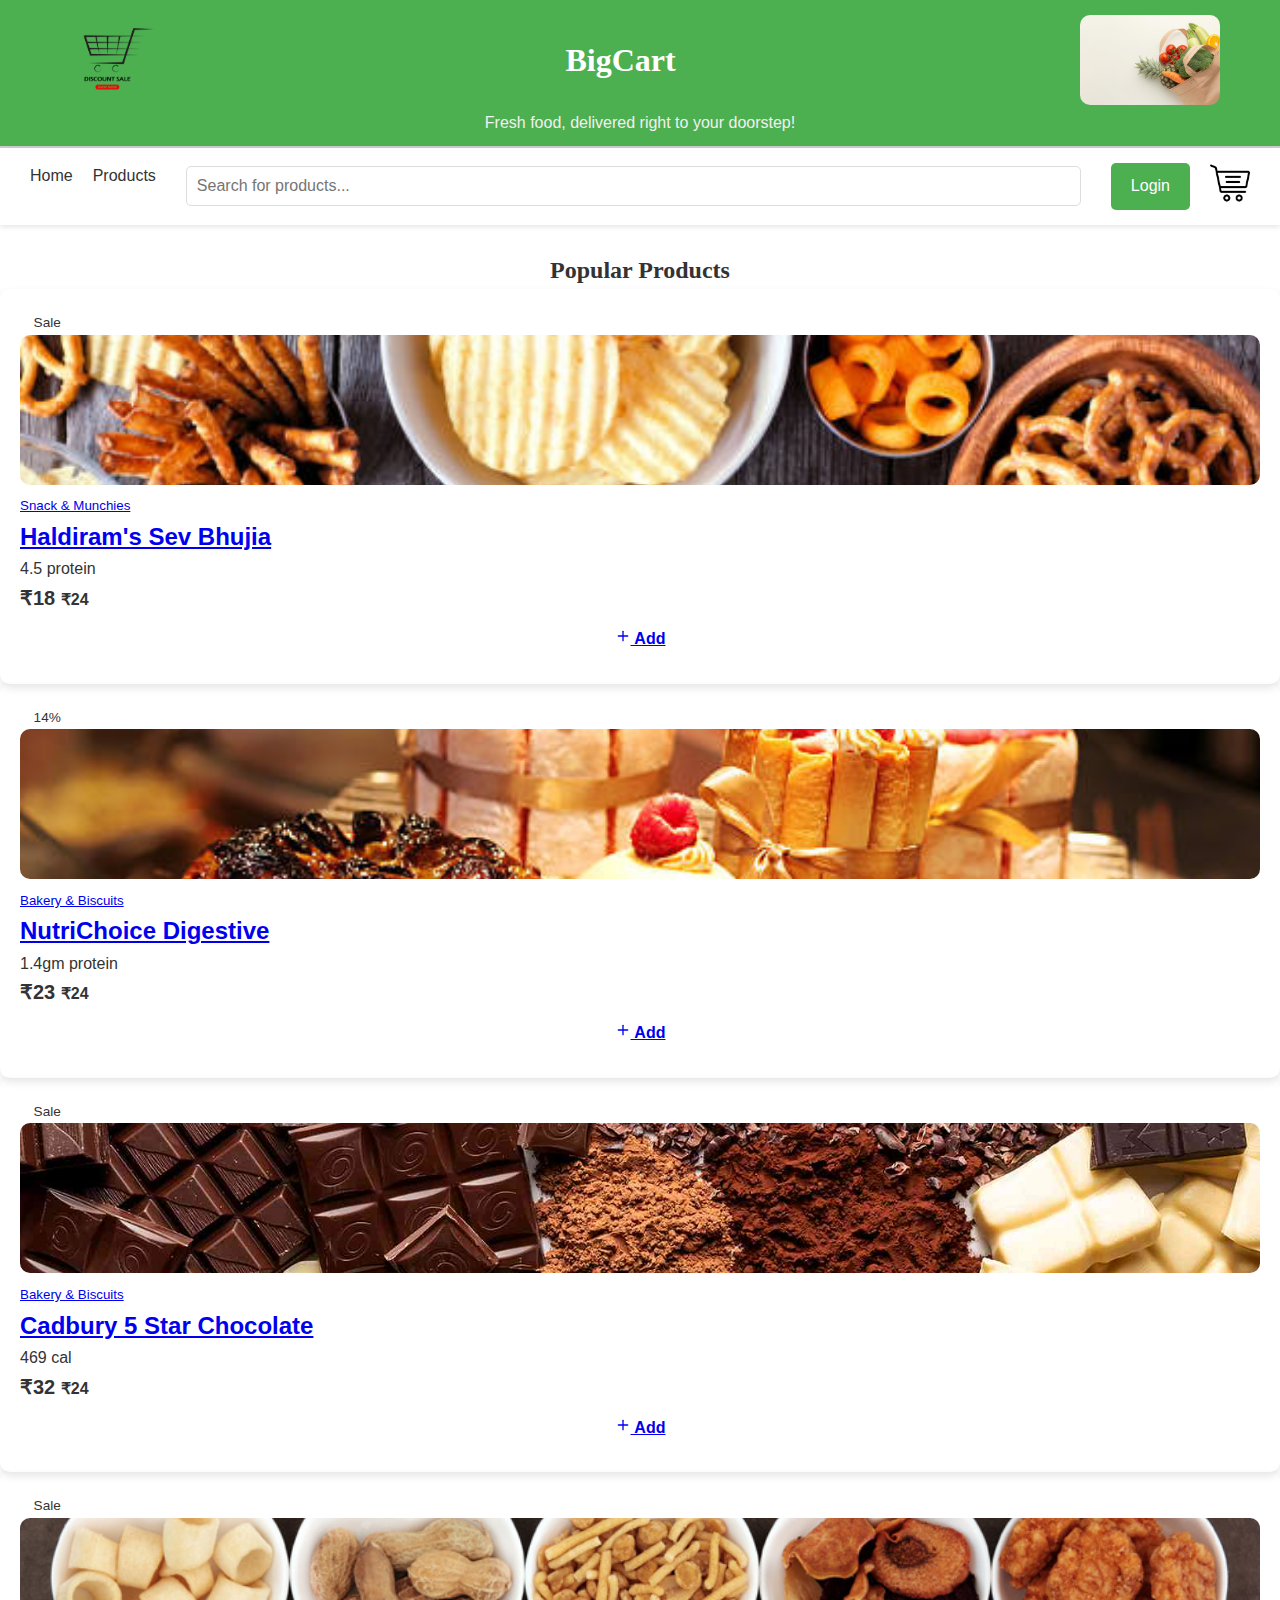
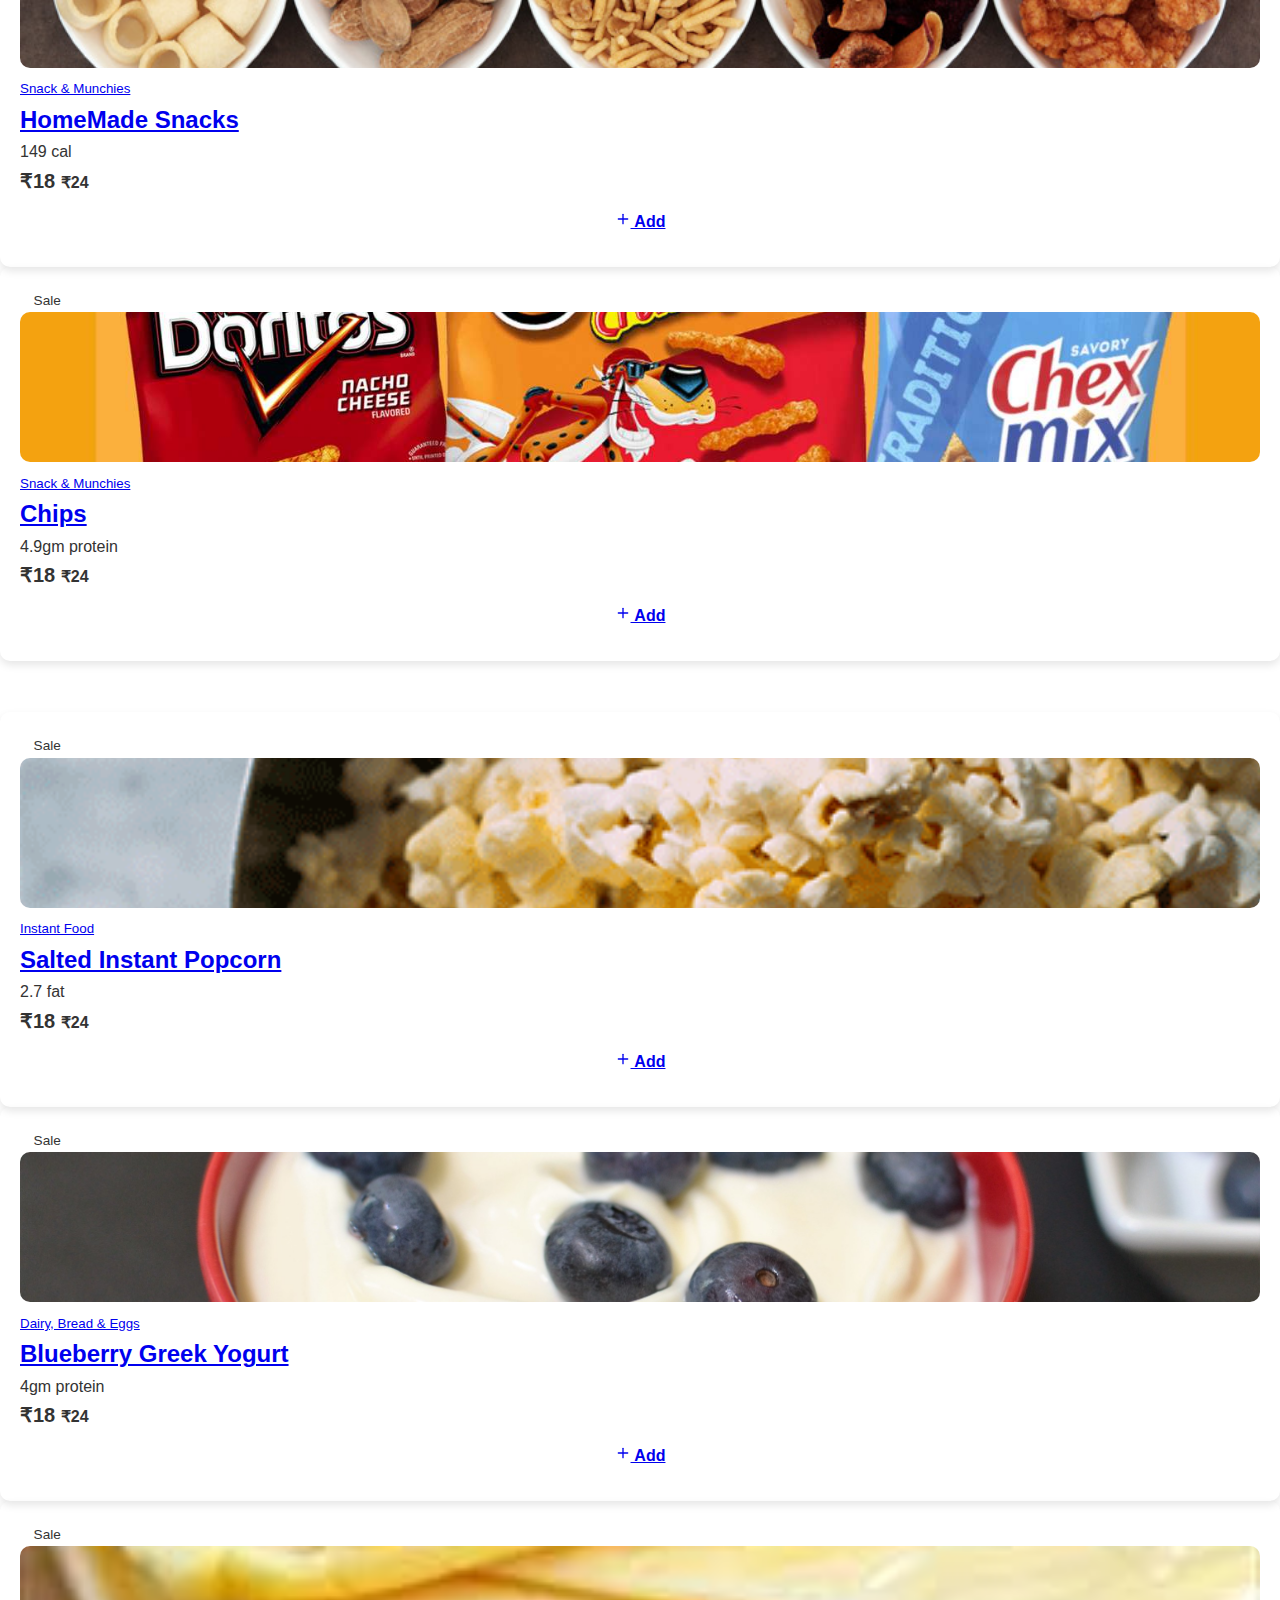
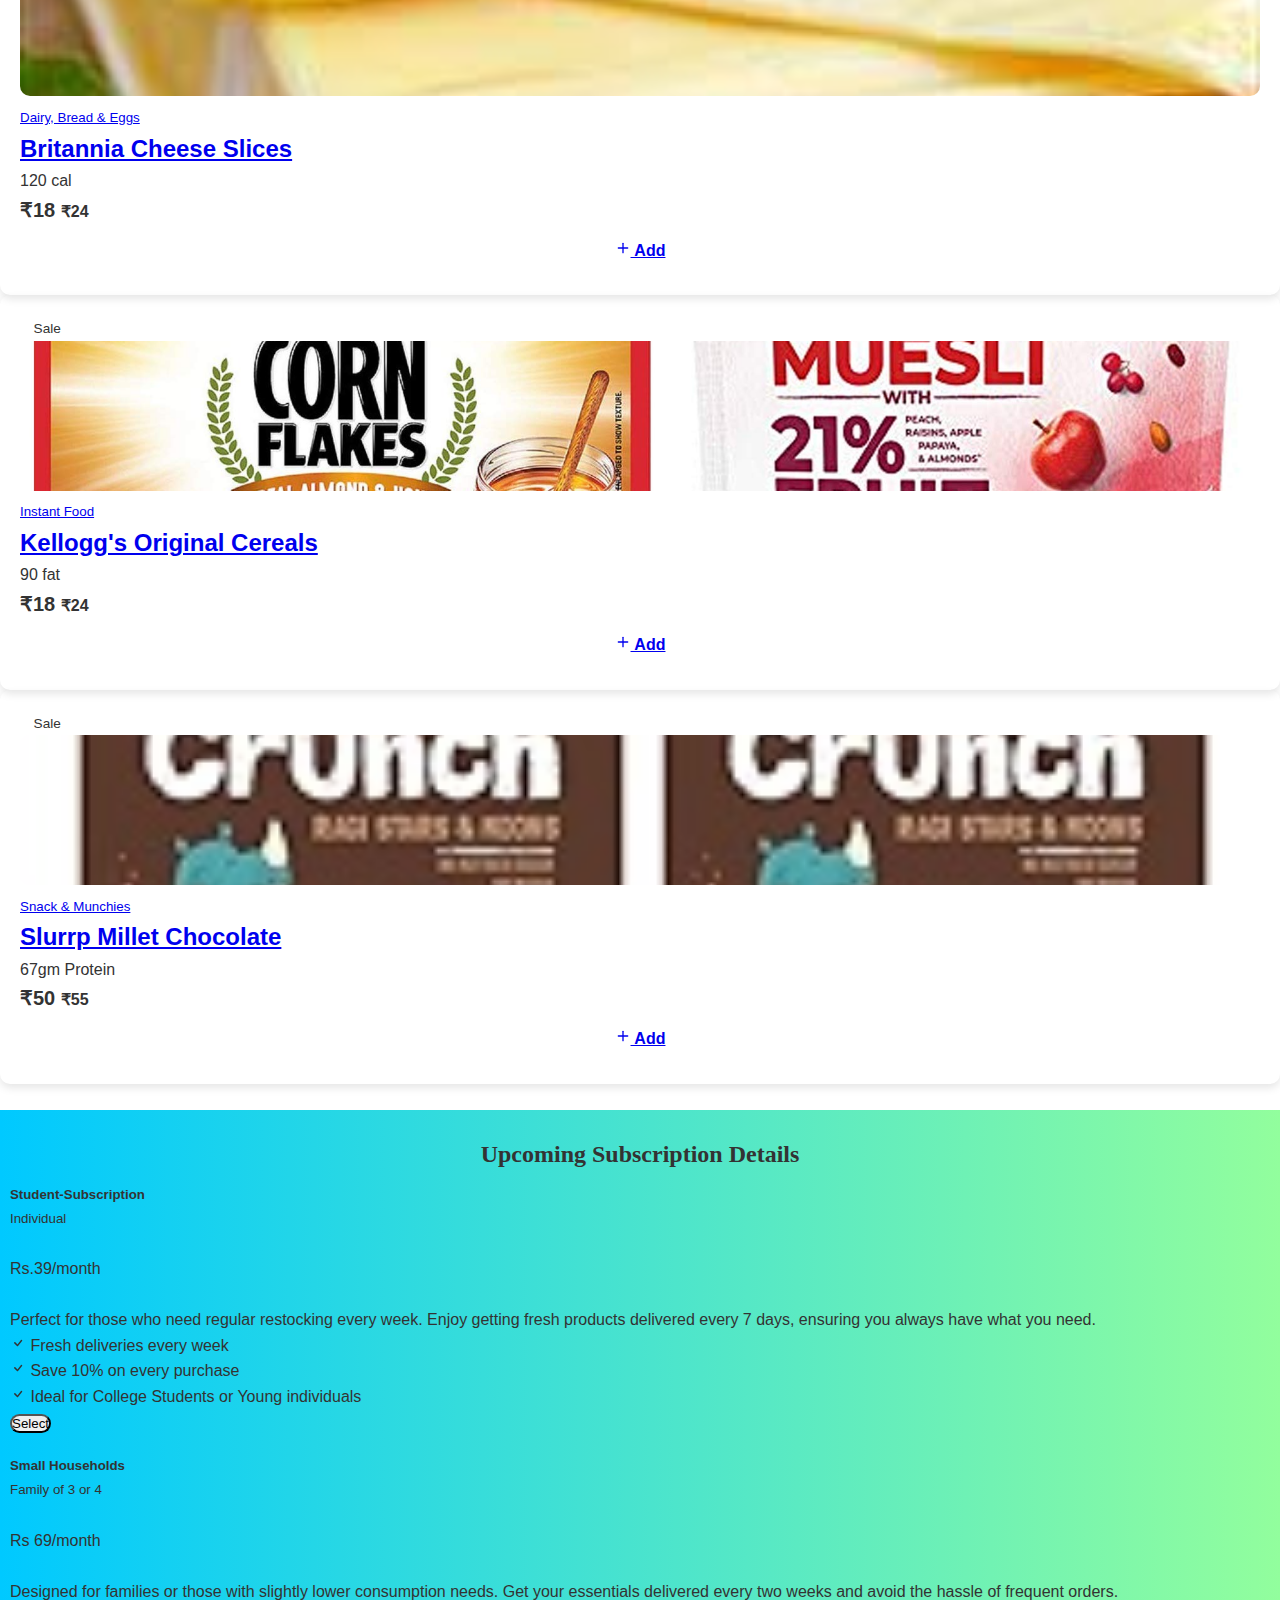
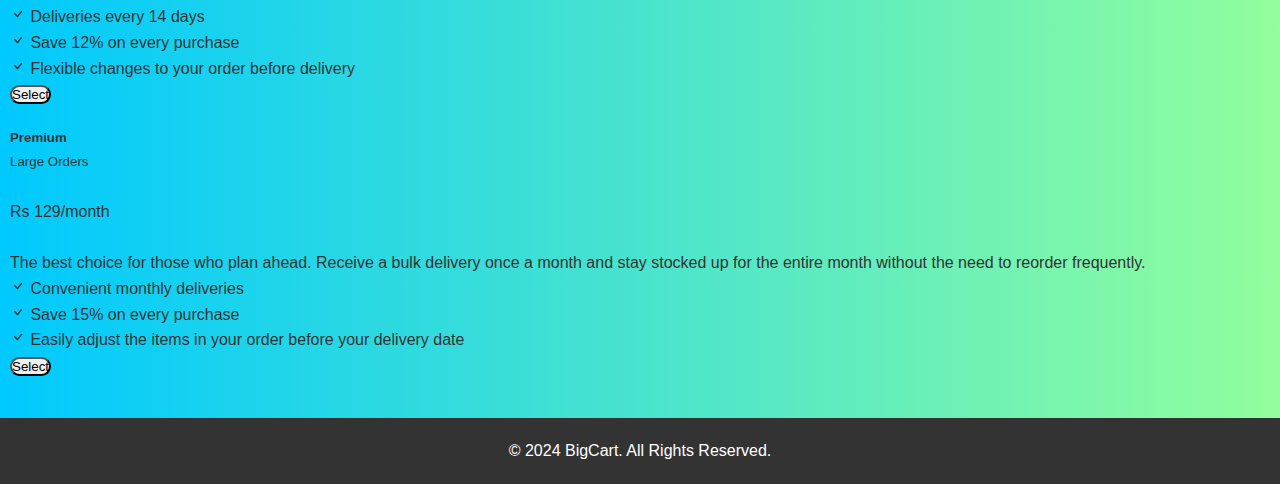
==== commit bc97b13c: "Add files via upload" ====
--- a/customer/html/index.html
+++ b/customer/html/index.html
@@ -21,7 +21,7 @@
         </div>
         <h2 class="saty-header-tagline">Fresh food, delivered right to your doorstep!</h2>
     </header>
-    
+
     <nav style="background-color: white;">
         <a href="home.html" class="btn">Home</a>
         <a href="products.html" class="btn">Products</a>
@@ -110,14 +110,14 @@
 
                 <div class="col">
                     <div class="card card-product h-100 saty-class">
-                        <div class="card-body saty-class-body text-center" data-id="2" data-name="NutriChoice Digestive" data-price="23"
-                            data-image="../images/bakery.jpg">
+                        <div class="card-body saty-class-body text-center" data-id="2" data-name="NutriChoice Digestive"
+                            data-price="23" data-image="../images/bakery.jpg">
                             <div class="text-center position-relative">
                                 <div class="position-absolute top-0 start-0">
                                     <span class="badge bg-danger saty-class-badge">14%</span>
                                 </div>
                                 <a href="#!"><img src="../images/bakery.jpg" alt="Grocery Ecommerce Template"
-                                    class="mb-3 img-fluid saty-class-img" /></a>
+                                        class="mb-3 img-fluid saty-class-img" /></a>
                                 <div class="card-product-action">
                                     <a href="#!" class="btn-action" data-bs-toggle="modal"
                                         data-bs-target="#quickViewModal">
@@ -138,7 +138,8 @@
                                 <a href="#!" class="text-decoration-none text-muted"><small>Bakery &
                                         Biscuits</small></a>
                             </div>
-                            <h2 class="fs-6"><a href="snacks.html" class="text-inherit text-decoration-none saty-class-title">NutriChoice
+                            <h2 class="fs-6"><a href="snacks.html"
+                                    class="text-inherit text-decoration-none saty-class-title">NutriChoice
                                     Digestive</a></h2>
                             <div>
                                 <small class="text-warning">
@@ -150,39 +151,40 @@
                                 </small>
                                 <span class="text-muted small">1.4gm protein</span>
                             </div>
-                            <div class="d-flex justify-content-between align-items-center mt-3">
-                                <div>
-                                    <span class="saty-class-price">₹23</span>
+                            <div class="d-flex justify-content-center align-items-center mt-3">
+                                <div class="saty-class-price">
+                                    ₹23
                                     <span class="text-decoration-line-through text-muted">₹24</span>
                                 </div>
-                                <div>
-                                    <a href="#!"  class="btn btn-primary btn-sm add-to-cart saty-class-button">
-                                        <svg xmlns="http://www.w3.org/2000/svg" width="16" height="16"
-                                            viewBox="0 0 24 24" fill="none" stroke="currentColor" stroke-width="2"
-                                            stroke-linecap="round" stroke-linejoin="round" class="feather feather-plus">
-                                            <line x1="12" y1="5" x2="12" y2="19"></line>
-                                            <line x1="5" y1="12" x2="19" y2="12"></line>
-                                        </svg>
-                                        Add
-                                    </a>
-                                </div>
+                            </div>
+                            <div class="mt-2">
+                                <a href="#!" class="btn btn-primary btn-sm add-to-cart saty-class-button">
+                                    <svg xmlns="http://www.w3.org/2000/svg" width="16" height="16" viewBox="0 0 24 24"
+                                        fill="none" stroke="currentColor" stroke-width="2" stroke-linecap="round"
+                                        stroke-linejoin="round" class="feather feather-plus">
+                                        <line x1="12" y1="5" x2="12" y2="19"></line>
+                                        <line x1="5" y1="12" x2="19" y2="12"></line>
+                                    </svg>
+                                    Add
+                                </a>
                             </div>
                         </div>
                     </div>
+                    <!-- </div> -->
                 </div>
 
 
 
                 <div class="col">
                     <div class="card card-product h-100 saty-class">
-                        <div class="card-body saty-class-body text-center" data-id="3" data-name="Cadbury 5 Star Chocolate" data-price="32"
-                            data-image="../images/choco.jpg">
+                        <div class="card-body saty-class-body text-center" data-id="3"
+                            data-name="Cadbury 5 Star Chocolate" data-price="32" data-image="../images/choco.jpg">
                             <div class="text-center position-relative">
                                 <div class="position-absolute top-0 start-0">
                                     <span class="badge bg-danger saty-class-badge">Sale</span>
                                 </div>
                                 <a href="#!"><img src="../images/choco.jpg" alt="Grocery Ecommerce Template"
-                                    class="mb-3 img-fluid saty-class-img" /></a>
+                                        class="mb-3 img-fluid saty-class-img" /></a>
                                 <div class="card-product-action">
                                     <a href="#!" class="btn-action" data-bs-toggle="modal"
                                         data-bs-target="#quickViewModal">
@@ -203,7 +205,8 @@
                                 <a href="#!" class="text-decoration-none text-muted"><small>Bakery &
                                         Biscuits</small></a>
                             </div>
-                            <h2 class="fs-6"><a href="snacks.html" class="text-inherit text-decoration-none saty-class-title">Cadbury 5
+                            <h2 class="fs-6"><a href="snacks.html"
+                                    class="text-inherit text-decoration-none saty-class-title">Cadbury 5
                                     Star Chocolate</a></h2>
                             <div>
                                 <small class="text-warning">
@@ -215,22 +218,21 @@
                                 </small>
                                 <span class="text-muted small">469 cal</span>
                             </div>
-                            <div class="d-flex justify-content-between align-items-center mt-3">
-                                <div>
-                                    <span class="saty-class-price">₹32</span>
+                            <div class="d-flex justify-content-center align-items-center mt-3">
+                                <div class="saty-class-price">₹32
                                     <span class="text-decoration-line-through text-muted">₹24</span>
                                 </div>
-                                <div>
-                                    <a href="#!"  class="btn btn-primary btn-sm add-to-cart saty-class-button">
-                                        <svg xmlns="http://www.w3.org/2000/svg" width="16" height="16"
-                                            viewBox="0 0 24 24" fill="none" stroke="currentColor" stroke-width="2"
-                                            stroke-linecap="round" stroke-linejoin="round" class="feather feather-plus">
-                                            <line x1="12" y1="5" x2="12" y2="19"></line>
-                                            <line x1="5" y1="12" x2="19" y2="12"></line>
-                                        </svg>
-                                        Add
-                                    </a>
-                                </div>
+                            </div>
+                            <div class="mt-2">
+                                <a href="#!" class="btn btn-primary btn-sm add-to-cart saty-class-button">
+                                    <svg xmlns="http://www.w3.org/2000/svg" width="16" height="16" viewBox="0 0 24 24"
+                                        fill="none" stroke="currentColor" stroke-width="2" stroke-linecap="round"
+                                        stroke-linejoin="round" class="feather feather-plus">
+                                        <line x1="12" y1="5" x2="12" y2="19"></line>
+                                        <line x1="5" y1="12" x2="19" y2="12"></line>
+                                    </svg>
+                                    Add
+                                </a>
                             </div>
                         </div>
                     </div>
@@ -241,14 +243,14 @@
 
                 <div class="col">
                     <div class="card card-product h-100 saty-class">
-                        <div class="card-body saty-class-body text-center" data-id="4" data-name="Homemade snacks" data-price="18"
-                            data-image="../images/homemade.jpg">
+                        <div class="card-body saty-class-body text-center" data-id="4" data-name="Homemade snacks"
+                            data-price="18" data-image="../images/homemade.jpg">
                             <div class="text-center position-relative">
                                 <div class="position-absolute top-0 start-0">
                                     <span class="badge bg-danger saty-class-badge">Sale</span>
                                 </div>
                                 <a href="#!"><img src="../images/homemade.jpg" alt="Grocery Ecommerce Template"
-                                    class="mb-3 img-fluid saty-class-img"/></a>
+                                        class="mb-3 img-fluid saty-class-img" /></a>
                                 <div class="card-product-action">
                                     <a href="#!" class="btn-action" data-bs-toggle="modal"
                                         data-bs-target="#quickViewModal">
@@ -266,9 +268,11 @@
                                 </div>
                             </div>
                             <div class="text-small mb-1">
-                                <a href="#!" class="text-decoration-none text-muted"><small>Snack & Munchies</small></a>
-                            </div>
-                            <h2 class="fs-6"><a href="snacks.html" class="text-inherit text-decoration-none saty-class-title">HomeMade
+                                <a href="#!" class="text-decoration-none text-muted"><small>Snack &
+                                        Munchies</small></a>
+                            </div>
+                            <h2 class="fs-6"><a href="snacks.html"
+                                    class="text-inherit text-decoration-none saty-class-title">HomeMade
                                     Snacks</a></h2>
                             <div>
                                 <small class="text-warning">
@@ -280,12 +284,12 @@
                                 </small>
                                 <span class="text-muted small">149 cal</span>
                             </div>
-                            <div class="d-flex justify-content-between align-items-center mt-3">
-                                <div>
-                                    <span class="saty-class-price">₹18</span>
+                            <div class="d-flex justify-content-center align-items-center mt-3">
+                                <div class="saty-class-price">₹18
                                     <span class="text-decoration-line-through text-muted">₹24</span>
                                 </div>
-                                <div>
+                            </div>
+                                <div class="mt-2">
                                     <a href="#!" class="btn btn-primary btn-sm add-to-cart saty-class-button">
                                         <svg xmlns="http://www.w3.org/2000/svg" width="16" height="16"
                                             viewBox="0 0 24 24" fill="none" stroke="currentColor" stroke-width="2"
@@ -296,409 +300,442 @@
                                         Add
                                     </a>
                                 </div>
+                                
+                            </div>
+                        </div>
+                    </div>
+
+
+
+
+                    <div class="col">
+                        <div class="card card-product h-100 saty-class">
+                            <div class="card-body saty-class-body text-center" data-name="Chips" data-id="5"
+                                data-price="18" data-image="../images/chips.jpg">
+                                <div class="text-center position-relative">
+                                    <div class="position-absolute top-0 start-0">
+                                        <span class="badge bg-danger saty-class-badge">Sale</span>
+                                    </div>
+                                    <a href="#!"><img src="../images/chips.jpg" alt="Grocery Ecommerce Template"
+                                            class="mb-3 img-fluid saty-class-img" /></a>
+                                    <div class="card-product-action">
+                                        <a href="#!" class="btn-action" data-bs-toggle="modal"
+                                            data-bs-target="#quickViewModal">
+                                            <i class="bi bi-eye" data-bs-toggle="tooltip" data-bs-html="true"
+                                                title="Quick View"></i>
+                                        </a>
+                                        <a href="#!" class="btn-action" data-bs-toggle="tooltip" data-bs-html="true"
+                                            title="Wishlist">
+                                            <i class="bi bi-heart"></i>
+                                        </a>
+                                        <a href="#!" class="btn-action" data-bs-toggle="tooltip" data-bs-html="true"
+                                            title="Compare">
+                                            <i class="bi bi-arrow-left-right"></i>
+                                        </a>
+                                    </div>
+                                </div>
+                                <div class="text-small mb-1">
+                                    <a href="#!" class="text-decoration-none text-muted"><small>Snack &
+                                            Munchies</small></a>
+                                </div>
+                                <h2 class="fs-6"><a href="snacks.html"
+                                        class="text-inherit text-decoration-none saty-class-title">Chips</a>
+                                </h2>
+                                <div>
+                                    <small class="text-warning">
+                                        <i class="bi bi-star-fill"></i>
+                                        <i class="bi bi-star-fill"></i>
+                                        <i class="bi bi-star-fill"></i>
+                                        <i class="bi bi-star-fill"></i>
+                                        <i class="bi bi-star-half"></i>
+                                    </small>
+                                    <span class="text-muted small">4.9gm protein</span>
+                                </div>
+                                <div class="d-flex justify-content-center align-items-center mt-3">
+                                    <div class="saty-class-price">₹18</span>
+                                        <span class="text-decoration-line-through text-muted">₹24</span>
+                                    </div>
+                                </div>
+
+                                    <div class="mt-2">
+                                        <a href="#!" class="btn btn-primary btn-sm add-to-cart saty-class-button">
+                                            <svg xmlns="http://www.w3.org/2000/svg" width="16" height="16"
+                                                viewBox="0 0 24 24" fill="none" stroke="currentColor" stroke-width="2"
+                                                stroke-linecap="round" stroke-linejoin="round"
+                                                class="feather feather-plus">
+                                                <line x1="12" y1="5" x2="12" y2="19"></line>
+                                                <line x1="5" y1="12" x2="19" y2="12"></line>
+                                            </svg>
+                                            Add
+                                        </a>
+                                        <!-- </div> -->
+                                    </div>
+                                </div>
                             </div>
                         </div>
                     </div>
                 </div>
-
-
-
-
-                <div class="col">
-                    <div class="card card-product h-100 saty-class">
-                        <div class="card-body saty-class-body text-center" data-name="Chips" data-id="5" data-price="18"
-                            data-image="../images/chips.jpg">
-                            <div class="text-center position-relative">
-                                <div class="position-absolute top-0 start-0">
-                                    <span class="badge bg-danger saty-class-badge">Sale</span>
-                                </div>
-                                <a href="#!"><img src="../images/chips.jpg" alt="Grocery Ecommerce Template"
-                                    class="mb-3 img-fluid saty-class-img" /></a>
-                                <div class="card-product-action">
-                                    <a href="#!" class="btn-action" data-bs-toggle="modal"
-                                        data-bs-target="#quickViewModal">
-                                        <i class="bi bi-eye" data-bs-toggle="tooltip" data-bs-html="true"
-                                            title="Quick View"></i>
-                                    </a>
-                                    <a href="#!" class="btn-action" data-bs-toggle="tooltip" data-bs-html="true"
-                                        title="Wishlist">
-                                        <i class="bi bi-heart"></i>
-                                    </a>
-                                    <a href="#!" class="btn-action" data-bs-toggle="tooltip" data-bs-html="true"
-                                        title="Compare">
-                                        <i class="bi bi-arrow-left-right"></i>
-                                    </a>
-                                </div>
-                            </div>
-                            <div class="text-small mb-1">
-                                <a href="#!" class="text-decoration-none text-muted"><small>Snack & Munchies</small></a>
-                            </div>
-                            <h2 class="fs-6"><a href="snacks.html" class="text-inherit text-decoration-none saty-class-title">Chips</a>
-                            </h2>
-                            <div>
-                                <small class="text-warning">
-                                    <i class="bi bi-star-fill"></i>
-                                    <i class="bi bi-star-fill"></i>
-                                    <i class="bi bi-star-fill"></i>
-                                    <i class="bi bi-star-fill"></i>
-                                    <i class="bi bi-star-half"></i>
-                                </small>
-                                <span class="text-muted small">4.9gm protein</span>
-                            </div>
-                            <div class="d-flex justify-content-between align-items-center mt-3">
-                                <div>
-                                    <span class="saty-class-price">₹18</span>
-                                    <span class="text-decoration-line-through text-muted">₹24</span>
-                                </div>
-                                <div>
-                                    <a href="#!" class="btn btn-primary btn-sm add-to-cart saty-class-button">
-                                        <svg xmlns="http://www.w3.org/2000/svg" width="16" height="16"
-                                            viewBox="0 0 24 24" fill="none" stroke="currentColor" stroke-width="2"
-                                            stroke-linecap="round" stroke-linejoin="round" class="feather feather-plus">
-                                            <line x1="12" y1="5" x2="12" y2="19"></line>
-                                            <line x1="5" y1="12" x2="19" y2="12"></line>
-                                        </svg>
-                                        Add
-                                    </a>
-                                </div>
-                            </div>
-                        </div>
-                    </div>
-                </div>
-            </div>
-        </div>
-        <br><br>
-
-
-
-        <div class="container">
-            <div class="row g-4 row-cols-lg-5 row-cols-md-3 row-cols-2">
-                <div class="col">
-                    <div class="card card-product h-100 saty-class">
-                        <div class="card-body saty-class-body text-center" data-id="6" data-name="Salted Popcorn" data-price="18"
-                            data-image="../images/popcorn.png">
-                            <div class="text-center position-relative">
-                                <div class="position-absolute top-0 start-0">
-                                    <span class="badge bg-danger saty-class-badge">Sale</span>
-                                </div>
-                                <a href="#!"><img src="../images/popcorn.png" alt="Grocery Ecommerce Template"
-                                    class="mb-3 img-fluid saty-class-img" /></a>
-                                <div class="card-product-action">
-                                    <a href="#!" class="btn-action" data-bs-toggle="modal"
-                                        data-bs-target="#quickViewModal">
-                                        <i class="bi bi-eye" data-bs-toggle="tooltip" data-bs-html="true"
-                                            title="Quick View"></i>
-                                    </a>
-                                    <a href="#!" class="btn-action" data-bs-toggle="tooltip" data-bs-html="true"
-                                        title="Wishlist">
-                                        <i class="bi bi-heart"></i>
-                                    </a>
-                                    <a href="#!" class="btn-action" data-bs-toggle="tooltip" data-bs-html="true"
-                                        title="Compare">
-                                        <i class="bi bi-arrow-left-right"></i>
-                                    </a>
-                                </div>
-                            </div>
-                            <div class="text-small mb-1">
-                                <a href="#!" class="text-decoration-none text-muted"><small>Instant
-                                        Food</small></a>
-                            </div>
-                            <h2 class="fs-6"><a href="snacks.html" class="text-inherit text-decoration-none saty-class-title">Salted
-                                    Instant Popcorn</a></h2>
-                            <div>
-                                <small class="text-warning">
-                                    <i class="bi bi-star-fill"></i>
-                                    <i class="bi bi-star-fill"></i>
-                                    <i class="bi bi-star-fill"></i>
-                                    <i class="bi bi-star-fill"></i>
-                                    <i class="bi bi-star-half"></i>
-                                </small>
-                                <span class="text-muted small">2.7 fat</span>
-                            </div>
-                            <div class="d-flex justify-content-between align-items-center mt-3">
-                                <div>
-                                    <span class="saty-class-price">₹18</span>
-                                    <span class="text-decoration-line-through text-muted">₹24</span>
-                                </div>
-                                <div>
-                                    <a href="#!" class="btn btn-primary btn-sm add-to-cart saty-class-button">
-                                        <svg xmlns="http://www.w3.org/2000/svg" width="16" height="16"
-                                            viewBox="0 0 24 24" fill="none" stroke="currentColor" stroke-width="2"
-                                            stroke-linecap="round" stroke-linejoin="round" class="feather feather-plus">
-                                            <line x1="12" y1="5" x2="12" y2="19"></line>
-                                            <line x1="5" y1="12" x2="19" y2="12"></line>
-                                        </svg>
-                                        Add
-                                    </a>
-                                </div>
-                            </div>
-                        </div>
-                    </div>
-                </div>
-
-
-
-                <div class="col">
-                    <div class="card card-product h-100 saty-class">
-                        <div class="card-body saty-class-body text-center" data-id="7" data-name="Dairy, Bread & Eggs" data-price="18"
-                            data-image="../images/greek.jpeg">
-                            <div class="text-center position-relative">
-                                <div class="position-absolute top-0 start-0">
-                                    <span class="badge bg-danger saty-class-badge">Sale</span>
-                                </div>
-                                <a href="#!"><img src="../images/greek.jpeg" alt="Grocery Ecommerce Template"
-                                    class="mb-3 img-fluid saty-class-img"/></a>
-                                <div class="card-product-action">
-                                    <a href="#!" class="btn-action" data-bs-toggle="modal"
-                                        data-bs-target="#quickViewModal">
-                                        <i class="bi bi-eye" data-bs-toggle="tooltip" data-bs-html="true"
-                                            title="Quick View"></i>
-                                    </a>
-                                    <a href="#!" class="btn-action" data-bs-toggle="tooltip" data-bs-html="true"
-                                        title="Wishlist">
-                                        <i class="bi bi-heart"></i>
-                                    </a>
-                                    <a href="#!" class="btn-action" data-bs-toggle="tooltip" data-bs-html="true"
-                                        title="Compare">
-                                        <i class="bi bi-arrow-left-right"></i>
-                                    </a>
-                                </div>
-                            </div>
-                            <div class="text-small mb-1">
-                                <a href="#!" class="text-decoration-none text-muted"><small>Dairy, Bread &
-                                        Eggs</small></a>
-                            </div>
-                            <h2 class="fs-6"><a href="snacks.html" class="text-inherit text-decoration-none saty-class-title">Blueberry
-                                    Greek Yogurt</a></h2>
-                            <div>
-                                <small class="text-warning">
-                                    <i class="bi bi-star-fill"></i>
-                                    <i class="bi bi-star-fill"></i>
-                                    <i class="bi bi-star-fill"></i>
-                                    <i class="bi bi-star-fill"></i>
-                                    <i class="bi bi-star-half"></i>
-                                </small>
-                                <span class="text-muted small">4gm protein</span>
-                            </div>
-                            <div class="d-flex justify-content-between align-items-center mt-3">
-                                <div>
-                                    <span class="saty-class-price">₹18</span>
-                                    <span class="text-decoration-line-through text-muted">₹24</span>
-                                </div>
-                                <div>
-                                    <a href="#!" class="btn btn-primary btn-sm add-to-cart saty-class-button">
-                                        <svg xmlns="http://www.w3.org/2000/svg" width="16" height="16"
-                                            viewBox="0 0 24 24" fill="none" stroke="currentColor" stroke-width="2"
-                                            stroke-linecap="round" stroke-linejoin="round" class="feather feather-plus">
-                                            <line x1="12" y1="5" x2="12" y2="19"></line>
-                                            <line x1="5" y1="12" x2="19" y2="12"></line>
-                                        </svg>
-                                        Add
-                                    </a>
-                                </div>
-                            </div>
-                        </div>
-                    </div>
-                </div>
-
-
-
-                <div class="col">
-                    <div class="card card-product h-100 saty-class">
-                        <div class="card-body saty-class-body text-center" data-id="8" data-name="Dairy, Bread & Eggs" data-price="18"
-                            data-image="../images/cheese.jpg">
-                            <div class="text-center position-relative">
-                                <div class="position-absolute top-0 start-0">
-                                    <span class="badge bg-danger saty-class-badge">Sale</span>
-                                </div>
-                                <a href="#!"><img src="../images/cheese.jpg" alt="Grocery Ecommerce Template"
-                                    class="mb-3 img-fluid saty-class-img" /></a>
-                                <div class="card-product-action">
-                                    <a href="#!" class="btn-action" data-bs-toggle="modal"
-                                        data-bs-target="#quickViewModal">
-                                        <i class="bi bi-eye" data-bs-toggle="tooltip" data-bs-html="true"
-                                            title="Quick View"></i>
-                                    </a>
-                                    <a href="#!" class="btn-action" data-bs-toggle="tooltip" data-bs-html="true"
-                                        title="Wishlist">
-                                        <i class="bi bi-heart"></i>
-                                    </a>
-                                    <a href="#!" class="btn-action" data-bs-toggle="tooltip" data-bs-html="true"
-                                        title="Compare">
-                                        <i class="bi bi-arrow-left-right"></i>
-                                    </a>
-                                </div>
-                            </div>
-                            <div class="text-small mb-1">
-                                <a href="#!" class="text-decoration-none text-muted"><small>Dairy, Bread &
-                                        Eggs</small></a>
-                            </div>
-                            <h2 class="fs-6"><a href="snacks.html" class="text-inherit text-decoration-none saty-class-title">Britannia
-                                    Cheese Slices</a></h2>
-                            <div>
-                                <small class="text-warning">
-                                    <i class="bi bi-star-fill"></i>
-                                    <i class="bi bi-star-fill"></i>
-                                    <i class="bi bi-star-fill"></i>
-                                    <i class="bi bi-star-fill"></i>
-                                    <i class="bi bi-star-half"></i>
-                                </small>
-                                <span class="text-muted small">120 cal</span>
-                            </div>
-                            <div class="d-flex justify-content-between align-items-center mt-3">
-                                <div>
-                                    <span class="saty-class-price">₹18</span>
-                                    <span class="text-decoration-line-through text-muted">₹24</span>
-                                </div>
-                                <div>
-                                    <a href="#!" class="btn btn-primary btn-sm add-to-cart saty-class-button">
-                                        <svg xmlns="http://www.w3.org/2000/svg" width="16" height="16"
-                                            viewBox="0 0 24 24" fill="none" stroke="currentColor" stroke-width="2"
-                                            stroke-linecap="round" stroke-linejoin="round" class="feather feather-plus">
-                                            <line x1="12" y1="5" x2="12" y2="19"></line>
-                                            <line x1="5" y1="12" x2="19" y2="12"></line>
-                                        </svg>
-                                        Add
-                                    </a>
-                                </div>
-                            </div>
-                        </div>
-                    </div>
-                </div>
-
-
-
-
-                <div class="col">
-                    <div class="card card-product h-100 saty-class">
-                        <div class="card-body saty-class-body text-center" data-id="9" data-name="Instant Food" data-price="18"
-                            data-image="../images/kellogs.jpg">
-                            <div class="text-center position-relative">
-                                <div class="position-absolute top-0 start-0">
-                                    <span class="badge bg-danger saty-class-badge">Sale</span>
-                                </div>
-                                <a href="#!"><img src="../images/kellogs.jpg" alt="Grocery Ecommerce Template"
-                                    class="mb-3 img-fluid saty-class-img" /></a>
-                                <div class="card-product-action">
-                                    <a href="#!" class="btn-action" data-bs-toggle="modal"
-                                        data-bs-target="#quickViewModal">
-                                        <i class="bi bi-eye" data-bs-toggle="tooltip" data-bs-html="true"
-                                            title="Quick View"></i>
-                                    </a>
-                                    <a href="#!" class="btn-action" data-bs-toggle="tooltip" data-bs-html="true"
-                                        title="Wishlist">
-                                        <i class="bi bi-heart"></i>
-                                    </a>
-                                    <a href="#!" class="btn-action" data-bs-toggle="tooltip" data-bs-html="true"
-                                        title="Compare">
-                                        <i class="bi bi-arrow-left-right"></i>
-                                    </a>
-                                </div>
-                            </div>
-                            <div class="text-small mb-1">
-                                <a href="#!" class="text-decoration-none text-muted"><small>Instant
-                                        Food</small></a>
-                            </div>
-                            <h2 class="fs-6"><a href="snacks.html" class="text-inherit text-decoration-none saty-class-title">Kellogg's
-                                    Original Cereals</a></h2>
-                            <div>
-                                <small class="text-warning">
-                                    <i class="bi bi-star-fill"></i>
-                                    <i class="bi bi-star-fill"></i>
-                                    <i class="bi bi-star-fill"></i>
-                                    <i class="bi bi-star-fill"></i>
-                                    <i class="bi bi-star-half"></i>
-                                </small>
-                                <span class="text-muted small">90 fat</span>
-                            </div>
-                            <div class="d-flex justify-content-between align-items-center mt-3">
-                                <div>
-                                    <span class="saty-class-price">₹18</span>
-                                    <span class="text-decoration-line-through text-muted">₹24</span>
-                                </div>
-                                <div>
-                                    <a href="#!" class="btn btn-primary btn-sm add-to-cart saty-class-button">
-                                        <svg xmlns="http://www.w3.org/2000/svg" width="16" height="16"
-                                            viewBox="0 0 24 24" fill="none" stroke="currentColor" stroke-width="2"
-                                            stroke-linecap="round" stroke-linejoin="round" class="feather feather-plus">
-                                            <line x1="12" y1="5" x2="12" y2="19"></line>
-                                            <line x1="5" y1="12" x2="19" y2="12"></line>
-                                        </svg>
-                                        Add
-                                    </a>
-                                </div>
-                            </div>
-                        </div>
-                    </div>
-                </div>
-
-
-
-
-                <div class="col">
-                    <div class="card card-product h-100 saty-class">
-                        <div class="card-body saty-class-body text-center" data-id="10" data-name="Snacks & Munchies" data-price="50"
-                            data-image="../images/cereal.jpg">
-                            <div class="text-center position-relative">
-                                <div class="position-absolute top-0 start-0">
-                                    <span class="badge bg-danger saty-class-badge">Sale</span>
-                                </div>
-                                <a href="#!"><img src="../images/cereal.jpg" alt="Grocery Ecommerce Template"
-                                    class="mb-3 img-fluid saty-class-img" /></a>
-                                <div class="card-product-action">
-                                    <a href="#!" class="btn-action" data-bs-toggle="modal"
-                                        data-bs-target="#quickViewModal">
-                                        <i class="bi bi-eye" data-bs-toggle="tooltip" data-bs-html="true"
-                                            title="Quick View"></i>
-                                    </a>
-                                    <a href="#!" class="btn-action" data-bs-toggle="tooltip" data-bs-html="true"
-                                        title="Wishlist">
-                                        <i class="bi bi-heart"></i>
-                                    </a>
-                                    <a href="#!" class="btn-action" data-bs-toggle="tooltip" data-bs-html="true"
-                                        title="Compare">
-                                        <i class="bi bi-arrow-left-right"></i>
-                                    </a>
-                                </div>
-                            </div>
-                            <div class="text-small mb-1">
-                                <a href="#!" class="text-decoration-none text-muted"><small>Snack & Munchies</small></a>
-                            </div>
-                            <h2 class="fs-6"><a href="snacks.html" class="text-inherit text-decoration-none saty-class-title">Slurrp
-                                    Millet Chocolate</a></h2>
-                            <div>
-                                <small class="text-warning">
-                                    <i class="bi bi-star-fill"></i>
-                                    <i class="bi bi-star-fill"></i>
-                                    <i class="bi bi-star-fill"></i>
-                                    <i class="bi bi-star-fill"></i>
-                                    <i class="bi bi-star-half"></i>
-                                </small>
-                                <span class="text-muted small">67gm Protein</span>
-                            </div>
-                            <div class="d-flex justify-content-between align-items-center mt-3">
-                                <div>
-                                    <span class="saty-class-price">₹50</span>
-                                    <br>
-                                    <span class="text-decoration-line-through text-muted">₹55</span>
-                                </div>
-                                <div>
-                                    <a href="#!" class="btn btn-primary btn-sm add-to-cart saty-class-button">
-                                        <svg xmlns="http://www.w3.org/2000/svg" width="16" height="16"
-                                            viewBox="0 0 24 24" fill="none" stroke="currentColor" stroke-width="2"
-                                            stroke-linecap="round" stroke-linejoin="round" class="feather feather-plus">
-                                            <line x1="12" y1="5" x2="12" y2="19"></line>
-                                            <line x1="5" y1="12" x2="19" y2="12"></line>
-                                        </svg>
-                                        Add
-                                    </a>
-                                </div>
-                            </div>
-                        </div>
-                    </div>
-                </div>
-            </div>
-        </div>
+                <br><br>
+
+
+
+                <div class="container">
+                    <div class="row g-4 row-cols-lg-5 row-cols-md-3 row-cols-2">
+                        <div class="col">
+                            <div class="card card-product h-100 saty-class">
+                                <div class="card-body saty-class-body text-center" data-id="6"
+                                    data-name="Salted Popcorn" data-price="18" data-image="../images/popcorn.png">
+                                    <div class="text-center position-relative">
+                                        <div class="position-absolute top-0 start-0">
+                                            <span class="badge bg-danger saty-class-badge">Sale</span>
+                                        </div>
+                                        <a href="#!"><img src="../images/popcorn.png" alt="Grocery Ecommerce Template"
+                                                class="mb-3 img-fluid saty-class-img" /></a>
+                                        <div class="card-product-action">
+                                            <a href="#!" class="btn-action" data-bs-toggle="modal"
+                                                data-bs-target="#quickViewModal">
+                                                <i class="bi bi-eye" data-bs-toggle="tooltip" data-bs-html="true"
+                                                    title="Quick View"></i>
+                                            </a>
+                                            <a href="#!" class="btn-action" data-bs-toggle="tooltip" data-bs-html="true"
+                                                title="Wishlist">
+                                                <i class="bi bi-heart"></i>
+                                            </a>
+                                            <a href="#!" class="btn-action" data-bs-toggle="tooltip" data-bs-html="true"
+                                                title="Compare">
+                                                <i class="bi bi-arrow-left-right"></i>
+                                            </a>
+                                        </div>
+                                    </div>
+                                    <div class="text-small mb-1">
+                                        <a href="#!" class="text-decoration-none text-muted"><small>Instant
+                                                Food</small></a>
+                                    </div>
+                                    <h2 class="fs-6"><a href="snacks.html"
+                                            class="text-inherit text-decoration-none saty-class-title">Salted
+                                            Instant Popcorn</a></h2>
+                                    <div>
+                                        <small class="text-warning">
+                                            <i class="bi bi-star-fill"></i>
+                                            <i class="bi bi-star-fill"></i>
+                                            <i class="bi bi-star-fill"></i>
+                                            <i class="bi bi-star-fill"></i>
+                                            <i class="bi bi-star-half"></i>
+                                        </small>
+                                        <span class="text-muted small">2.7 fat</span>
+                                    </div>
+                                    <div class="d-flex justify-content-center align-items-center mt-3">
+                                        <div class="saty-class-price">₹18
+                                            <span class="text-decoration-line-through text-muted">₹24</span>
+                                        </div>
+                                    </div>
+                                        <div class="mt-2">
+                                            <a href="#!" class="btn btn-primary btn-sm add-to-cart saty-class-button">
+                                                <svg xmlns="http://www.w3.org/2000/svg" width="16" height="16"
+                                                    viewBox="0 0 24 24" fill="none" stroke="currentColor"
+                                                    stroke-width="2" stroke-linecap="round" stroke-linejoin="round"
+                                                    class="feather feather-plus">
+                                                    <line x1="12" y1="5" x2="12" y2="19"></line>
+                                                    <line x1="5" y1="12" x2="19" y2="12"></line>
+                                                </svg>
+                                                Add
+                                            </a>
+                                            <!-- </div> -->
+                                        </div>
+                                    </div>
+                                </div>
+                            </div>
+
+
+
+                            <div class="col">
+                                <div class="card card-product h-100 saty-class">
+                                    <div class="card-body saty-class-body text-center" data-id="7"
+                                        data-name="Dairy, Bread & Eggs" data-price="18"
+                                        data-image="../images/greek.jpeg">
+                                        <div class="text-center position-relative">
+                                            <div class="position-absolute top-0 start-0">
+                                                <span class="badge bg-danger saty-class-badge">Sale</span>
+                                            </div>
+                                            <a href="#!"><img src="../images/greek.jpeg"
+                                                    alt="Grocery Ecommerce Template"
+                                                    class="mb-3 img-fluid saty-class-img" /></a>
+                                            <div class="card-product-action">
+                                                <a href="#!" class="btn-action" data-bs-toggle="modal"
+                                                    data-bs-target="#quickViewModal">
+                                                    <i class="bi bi-eye" data-bs-toggle="tooltip" data-bs-html="true"
+                                                        title="Quick View"></i>
+                                                </a>
+                                                <a href="#!" class="btn-action" data-bs-toggle="tooltip"
+                                                    data-bs-html="true" title="Wishlist">
+                                                    <i class="bi bi-heart"></i>
+                                                </a>
+                                                <a href="#!" class="btn-action" data-bs-toggle="tooltip"
+                                                    data-bs-html="true" title="Compare">
+                                                    <i class="bi bi-arrow-left-right"></i>
+                                                </a>
+                                            </div>
+                                        </div>
+                                        <div class="text-small mb-1">
+                                            <a href="#!" class="text-decoration-none text-muted"><small>Dairy, Bread
+                                                    &
+                                                    Eggs</small></a>
+                                        </div>
+                                        <h2 class="fs-6"><a href="snacks.html"
+                                                class="text-inherit text-decoration-none saty-class-title">Blueberry
+                                                Greek Yogurt</a></h2>
+                                        <div>
+                                            <small class="text-warning">
+                                                <i class="bi bi-star-fill"></i>
+                                                <i class="bi bi-star-fill"></i>
+                                                <i class="bi bi-star-fill"></i>
+                                                <i class="bi bi-star-fill"></i>
+                                                <i class="bi bi-star-half"></i>
+                                            </small>
+                                            <span class="text-muted small">4gm protein</span>
+                                        </div>
+                                        <div class="d-flex justify-content-center align-items-center mt-3">
+                                            <div class="saty-class-price">₹18
+                                                <span class="text-decoration-line-through text-muted">₹24</span>
+                                            </div>
+                                        </div>
+                                            <div class="mt-2">
+                                                <a href="#!"
+                                                    class="btn btn-primary btn-sm add-to-cart saty-class-button">
+                                                    <svg xmlns="http://www.w3.org/2000/svg" width="16" height="16"
+                                                        viewBox="0 0 24 24" fill="none" stroke="currentColor"
+                                                        stroke-width="2" stroke-linecap="round" stroke-linejoin="round"
+                                                        class="feather feather-plus">
+                                                        <line x1="12" y1="5" x2="12" y2="19"></line>
+                                                        <line x1="5" y1="12" x2="19" y2="12"></line>
+                                                    </svg>
+                                                    Add
+                                                </a>
+                                            </div>
+                                            <!-- </div> -->
+                                        </div>
+                                    </div>
+                                </div>
+
+
+
+                                <div class="col">
+                                    <div class="card card-product h-100 saty-class">
+                                        <div class="card-body saty-class-body text-center" data-id="8"
+                                            data-name="Dairy, Bread & Eggs" data-price="18"
+                                            data-image="../images/cheese.jpg">
+                                            <div class="text-center position-relative">
+                                                <div class="position-absolute top-0 start-0">
+                                                    <span class="badge bg-danger saty-class-badge">Sale</span>
+                                                </div>
+                                                <a href="#!"><img src="../images/cheese.jpg"
+                                                        alt="Grocery Ecommerce Template"
+                                                        class="mb-3 img-fluid saty-class-img" /></a>
+                                                <div class="card-product-action">
+                                                    <a href="#!" class="btn-action" data-bs-toggle="modal"
+                                                        data-bs-target="#quickViewModal">
+                                                        <i class="bi bi-eye" data-bs-toggle="tooltip"
+                                                            data-bs-html="true" title="Quick View"></i>
+                                                    </a>
+                                                    <a href="#!" class="btn-action" data-bs-toggle="tooltip"
+                                                        data-bs-html="true" title="Wishlist">
+                                                        <i class="bi bi-heart"></i>
+                                                    </a>
+                                                    <a href="#!" class="btn-action" data-bs-toggle="tooltip"
+                                                        data-bs-html="true" title="Compare">
+                                                        <i class="bi bi-arrow-left-right"></i>
+                                                    </a>
+                                                </div>
+                                            </div>
+                                            <div class="text-small mb-1">
+                                                <a href="#!" class="text-decoration-none text-muted"><small>Dairy,
+                                                        Bread &
+                                                        Eggs</small></a>
+                                            </div>
+                                            <h2 class="fs-6"><a href="snacks.html"
+                                                    class="text-inherit text-decoration-none saty-class-title">Britannia
+                                                    Cheese Slices</a></h2>
+                                            <div>
+                                                <small class="text-warning">
+                                                    <i class="bi bi-star-fill"></i>
+                                                    <i class="bi bi-star-fill"></i>
+                                                    <i class="bi bi-star-fill"></i>
+                                                    <i class="bi bi-star-fill"></i>
+                                                    <i class="bi bi-star-half"></i>
+                                                </small>
+                                                <span class="text-muted small">120 cal</span>
+                                            </div>
+                                            <div class="d-flex justify-content-center align-items-center mt-3">
+                                                <div class="saty-class-price">₹18
+                                                    <span class="text-decoration-line-through text-muted">₹24</span>
+                                                </div>
+                                            </div>
+                                                <div class="mt-2">
+                                                    <a href="#!"
+                                                        class="btn btn-primary btn-sm add-to-cart saty-class-button">
+                                                        <svg xmlns="http://www.w3.org/2000/svg" width="16" height="16"
+                                                            viewBox="0 0 24 24" fill="none" stroke="currentColor"
+                                                            stroke-width="2" stroke-linecap="round"
+                                                            stroke-linejoin="round" class="feather feather-plus">
+                                                            <line x1="12" y1="5" x2="12" y2="19"></line>
+                                                            <line x1="5" y1="12" x2="19" y2="12"></line>
+                                                        </svg>
+                                                        Add
+                                                    </a>
+                                                </div>
+                                            </div>
+                                        </div>
+                                        <!-- </div> -->
+                                    </div>
+
+
+
+
+                                    <div class="col">
+                                        <div class="card card-product h-100 saty-class">
+                                            <div class="card-body saty-class-body text-center" data-id="9"
+                                                data-name="Instant Food" data-price="18"
+                                                data-image="../images/kellogs.jpg">
+                                                <div class="text-center position-relative">
+                                                    <div class="position-absolute top-0 start-0">
+                                                        <span class="badge bg-danger saty-class-badge">Sale</span>
+                                                    </div>
+                                                    <a href="#!"><img src="../images/kellogs.jpg"
+                                                            alt="Grocery Ecommerce Template"
+                                                            class="mb-3 img-fluid saty-class-img" /></a>
+                                                    <div class="card-product-action">
+                                                        <a href="#!" class="btn-action" data-bs-toggle="modal"
+                                                            data-bs-target="#quickViewModal">
+                                                            <i class="bi bi-eye" data-bs-toggle="tooltip"
+                                                                data-bs-html="true" title="Quick View"></i>
+                                                        </a>
+                                                        <a href="#!" class="btn-action" data-bs-toggle="tooltip"
+                                                            data-bs-html="true" title="Wishlist">
+                                                            <i class="bi bi-heart"></i>
+                                                        </a>
+                                                        <a href="#!" class="btn-action" data-bs-toggle="tooltip"
+                                                            data-bs-html="true" title="Compare">
+                                                            <i class="bi bi-arrow-left-right"></i>
+                                                        </a>
+                                                    </div>
+                                                </div>
+                                                <div class="text-small mb-1">
+                                                    <a href="#!" class="text-decoration-none text-muted"><small>Instant
+                                                            Food</small></a>
+                                                </div>
+                                                <h2 class="fs-6"><a href="snacks.html"
+                                                        class="text-inherit text-decoration-none saty-class-title">Kellogg's
+                                                        Original Cereals</a></h2>
+                                                <div>
+                                                    <small class="text-warning">
+                                                        <i class="bi bi-star-fill"></i>
+                                                        <i class="bi bi-star-fill"></i>
+                                                        <i class="bi bi-star-fill"></i>
+                                                        <i class="bi bi-star-fill"></i>
+                                                        <i class="bi bi-star-half"></i>
+                                                    </small>
+                                                    <span class="text-muted small">90 fat</span>
+                                                </div>
+                                                <div class="d-flex justify-content-center align-items-center mt-3">
+                                                    <div class="saty-class-price">₹18
+                                                        <span class="text-decoration-line-through text-muted">₹24</span>
+                                                    </div>
+                                                </div>
+                                                    <div class="mt-2">
+                                                        <a href="#!"
+                                                            class="btn btn-primary btn-sm add-to-cart saty-class-button">
+                                                            <svg xmlns="http://www.w3.org/2000/svg" width="16"
+                                                                height="16" viewBox="0 0 24 24" fill="none"
+                                                                stroke="currentColor" stroke-width="2"
+                                                                stroke-linecap="round" stroke-linejoin="round"
+                                                                class="feather feather-plus">
+                                                                <line x1="12" y1="5" x2="12" y2="19"></line>
+                                                                <line x1="5" y1="12" x2="19" y2="12"></line>
+                                                            </svg>
+                                                            Add
+                                                        </a>
+                                                    </div>
+                                                    <!-- </div> -->
+                                                </div>
+                                            </div>
+                                        </div>
+
+
+
+
+                                        <div class="col">
+                                            <div class="card card-product h-100 saty-class">
+                                                <div class="card-body saty-class-body text-center" data-id="10"
+                                                    data-name="Snacks & Munchies" data-price="50"
+                                                    data-image="../images/cereal.jpg">
+                                                    <div class="text-center position-relative">
+                                                        <div class="position-absolute top-0 start-0">
+                                                            <span class="badge bg-danger saty-class-badge">Sale</span>
+                                                        </div>
+                                                        <a href="#!"><img src="../images/cereal.jpg"
+                                                                alt="Grocery Ecommerce Template"
+                                                                class="mb-3 img-fluid saty-class-img" /></a>
+                                                        <div class="card-product-action">
+                                                            <a href="#!" class="btn-action" data-bs-toggle="modal"
+                                                                data-bs-target="#quickViewModal">
+                                                                <i class="bi bi-eye" data-bs-toggle="tooltip"
+                                                                    data-bs-html="true" title="Quick View"></i>
+                                                            </a>
+                                                            <a href="#!" class="btn-action" data-bs-toggle="tooltip"
+                                                                data-bs-html="true" title="Wishlist">
+                                                                <i class="bi bi-heart"></i>
+                                                            </a>
+                                                            <a href="#!" class="btn-action" data-bs-toggle="tooltip"
+                                                                data-bs-html="true" title="Compare">
+                                                                <i class="bi bi-arrow-left-right"></i>
+                                                            </a>
+                                                        </div>
+                                                    </div>
+                                                    <div class="text-small mb-1">
+                                                        <a href="#!"
+                                                            class="text-decoration-none text-muted"><small>Snack &
+                                                                Munchies</small></a>
+                                                    </div>
+                                                    <h2 class="fs-6"><a href="snacks.html"
+                                                            class="text-inherit text-decoration-none saty-class-title">Slurrp
+                                                            Millet Chocolate</a></h2>
+                                                    <div>
+                                                        <small class="text-warning">
+                                                            <i class="bi bi-star-fill"></i>
+                                                            <i class="bi bi-star-fill"></i>
+                                                            <i class="bi bi-star-fill"></i>
+                                                            <i class="bi bi-star-fill"></i>
+                                                            <i class="bi bi-star-half"></i>
+                                                        </small>
+                                                        <span class="text-muted small">67gm Protein</span>
+                                                    </div>
+                                                    <div class="d-flex justify-content-center align-items-center mt-3">
+                                                        <div class="saty-class-price">₹50
+                                                            <!-- <br> -->
+                                                            <span
+                                                                class="text-decoration-line-through text-muted">₹55</span>
+                                                        </div>
+                                                    </div>
+                                                        <div class="mt-2">
+                                                            <a href="#!"
+                                                                class="btn btn-primary btn-sm add-to-cart saty-class-button">
+                                                                <svg xmlns="http://www.w3.org/2000/svg" width="16"
+                                                                    height="16" viewBox="0 0 24 24" fill="none"
+                                                                    stroke="currentColor" stroke-width="2"
+                                                                    stroke-linecap="round" stroke-linejoin="round"
+                                                                    class="feather feather-plus">
+                                                                    <line x1="12" y1="5" x2="12" y2="19"></line>
+                                                                    <line x1="5" y1="12" x2="19" y2="12"></line>
+                                                                </svg>
+                                                                Add
+                                                            </a>
+                                                        </div>
+                                                        <!-- </div> -->
+                                                    </div>
+                                                </div>
+                                            </div>
+                                        </div>
+                                    </div>
 
     </section>
     <br>
@@ -706,7 +743,8 @@
     <div class="container-fluid" style="background: linear-gradient(90deg, #00C9FF 0%, #92FE9D 100%);">
         <br>
         <div>
-            <h2 style="text-align: center; font-family:Georgia, 'Times New Roman', Times, serif">Upcoming Subscription Details
+            <h2 style="text-align: center; font-family:Georgia, 'Times New Roman', Times, serif">Upcoming Subscription
+                Details
             </h2>
         </div>
         <div class="container p-5">
--- a/customer/css/style.css
+++ b/customer/css/style.css
@@ -1,8 +1,20 @@
-.saty-class {
+/* .saty-class {
     border: 2px solid #ccc;
     border-radius: 10px;
     box-shadow: 0 4px 8px rgba(0, 0, 0, 0.1);
     transition: transform 0.2s, box-shadow 0.2s;
+} */
+
+.saty-class {
+    display: flex;
+    flex-direction: column;
+    /* Arrange children vertically */
+    height: 100%;
+    /* Full height of the container */
+    border: 2px solid #ccc;
+    border-radius: 10px;
+    box-shadow: 0 4px 8px rgba(0, 0, 0, 0.1);
+    transition: transform 0.2s, box-shadow 0.2s;
 }
 
 .saty-class:hover {
@@ -11,7 +23,14 @@
 }
 
 .saty-class-body {
-    padding: 10px; /* Reduce padding */
+    flex: 1;
+    /* Takes up remaining space */
+    display: flex;
+    flex-direction: column;
+    /* Arrange children vertically */
+    justify-content: space-between;
+    /* Space out children */
+    padding: 10px;
 }
 
 .saty-class-badge {
@@ -19,8 +38,18 @@
     padding: 0.5em 1em;
 }
 
+/* 
 .saty-class-img {
     border-radius: 10px;
+} */
+
+.saty-class-img {
+    border-radius: 10px;
+    width: 100%;
+    /* Adjust width as needed */
+    height: 150px;
+    /* Adjust height as needed */
+    object-fit: cover;
 }
 
 .saty-class-title {
@@ -50,8 +79,10 @@
     box-sizing: border-box;
     font-family: 'Arial', sans-serif;
 }
+
 header {
-    background-color: #f8f9fa; /* Optional: background color for better visibility */
+    background-color: #f8f9fa;
+    /* Optional: background color for better visibility */
     padding: 4px;
     display: flex;
     flex-direction: column;
@@ -67,24 +98,28 @@
     display: flex;
     justify-content: space-between;
     width: 100%;
-    max-width: 1200px; /* Adjust as needed */
+    max-width: 1200px;
+    /* Adjust as needed */
     align-items: center;
 }
 
 .logo-image {
     height: 15%;
-    width: 15%; /* Maintain aspect ratio */
+    width: 15%;
+    /* Maintain aspect ratio */
 }
 
 .admin-image {
     height: 15%;
-    width: 15%; /* Maintain aspect ratio */
+    width: 15%;
+    /* Maintain aspect ratio */
 }
 
 .header-title {
     font-size: larger;
     text-align: center;
-    flex-grow: 1; /* Allow title to grow and occupy available space */
+    flex-grow: 1;
+    /* Allow title to grow and occupy available space */
 }
 
 .header-tagline {
@@ -112,6 +147,7 @@
     border-radius: 10px;
     box-shadow: 0 2px 5px rgba(0, 0, 0, 0.1);
 }
+
 .card {
     border: none;
     padding: 10px 10px !important;
@@ -144,12 +180,13 @@
 
 .search-bar {
     position: relative;
-    display: flex; 
+    display: flex;
     align-items: center;
 }
 
 .search-bar input {
-    padding: 0.5rem 2rem 0.5rem 2rem; /* Add padding for icon */
+    padding: 0.5rem 2rem 0.5rem 2rem;
+    /* Add padding for icon */
     border: 1px solid #ccc;
     border-radius: 4px;
     font-size: 1rem;
@@ -157,13 +194,17 @@
 
 .search-icon {
     position: absolute;
-    right: 0.75rem; /* Adjust based on your padding */
-    font-size: 1.2rem; /* Adjust size as needed */
-    color: #888; /* Icon color */
-}
-
-.search-bar input:focus + .search-icon {
-    color: #576444; /* Change color on focus, if desired */
+    right: 0.75rem;
+    /* Adjust based on your padding */
+    font-size: 1.2rem;
+    /* Adjust size as needed */
+    color: #888;
+    /* Icon color */
+}
+
+.search-bar input:focus+.search-icon {
+    color: #576444;
+    /* Change color on focus, if desired */
 }
 
 nav {
@@ -443,37 +484,36 @@
     border-radius: 4px;
     /* Rounded corners for the select box */
 }
+
 .card {
-    border:none;
+    border: none;
     padding: 10px 50px;
-  }
-
-  .card::after {
+}
+
+.card::after {
     position: absolute;
     z-index: -1;
     opacity: 0;
     -webkit-transition: all 0.6s cubic-bezier(0.165, 0.84, 0.44, 1);
     transition: all 0.6s cubic-bezier(0.165, 0.84, 0.44, 1);
-  }
-
-  .card:hover {
-
-
+}
+
+.card:hover {
     transform: scale(1.02, 1.02);
     -webkit-transform: scale(1.02, 1.02);
-    backface-visibility: hidden; 
+    backface-visibility: hidden;
     will-change: transform;
-    box-shadow: 0 1rem 3rem rgba(0,0,0,.75) !important;
-  }
-
-  .card:hover::after {
+    box-shadow: 0 1rem 3rem rgba(0, 0, 0, .75) !important;
+}
+
+.card:hover::after {
     opacity: 1;
-  }
-
-  .card:hover .btn-outline-primary{
-    color:white;
-    background:#007bff;
-  }
+}
+
+.card:hover .btn-outline-primary {
+    color: white;
+    background: #007bff;
+}
 
 .divider:after,
 .divider:before {
@@ -596,9 +636,12 @@
     background-color: #45a049;
 
 }
+
 .saty-header {
-    background-color: #4CAF50; /* Greenish background color */
-    padding: 10px; /* Reduced padding */
+    background-color: #4CAF50;
+    /* Greenish background color */
+    padding: 10px;
+    /* Reduced padding */
     text-align: center;
     border-bottom: 2px solid #ccc;
 }
@@ -607,29 +650,47 @@
     display: flex;
     justify-content: space-between;
     align-items: center;
-    padding: 5px 20px; /* Reduced padding */
-    height: 100px; /* Reduced height for the header content */
+    padding: 5px 20px;
+    /* Reduced padding */
+    height: 100px;
+    /* Reduced height for the header content */
 }
 
 .saty-logo-image,
 .saty-admin-image {
-    height: 100%; /* Adjusted to fill the height of the reduced header */
-    width: auto; /* Maintain aspect ratio */
-    border-radius: 10px; /* Border radius for rounded corners */
+    height: 100%;
+    /* Adjusted to fill the height of the reduced header */
+    width: auto;
+    /* Maintain aspect ratio */
+    border-radius: 10px;
+    /* Border radius for rounded corners */
 }
 
 
 .saty-header-title {
     font-family: Cambria, Cochin, Georgia, Times, 'Times New Roman', serif;
-    font-size: 2rem; /* Increased font size */
-    margin: 0; /* No margin to bring closer to tagline */
-    color: #fff; /* White text for contrast against green background */
-    line-height: 100px; /* Vertically center the title within the reduced header */
+    font-size: 2rem;
+    /* Increased font size */
+    margin: 0;
+    /* No margin to bring closer to tagline */
+    color: #fff;
+    /* White text for contrast against green background */
+    line-height: 100px;
+    /* Vertically center the title within the reduced header */
 }
 
 .saty-header-tagline {
-    font-size: 1rem; /* Font size for the tagline */
-    color: #f1f1f1; /* Light text for contrast */
-    margin: 0; /* No margin to bring closer to the title */
+    font-size: 1rem;
+    /* Font size for the tagline */
+    color: #f1f1f1;
+    /* Light text for contrast */
+    margin: 0;
+    /* No margin to bring closer to the title */
     font-weight: 300;
 }
+
+.card-product-action,
+.add-to-cart {
+    margin-top: auto;
+    /* Pushes the button to the bottom */
+}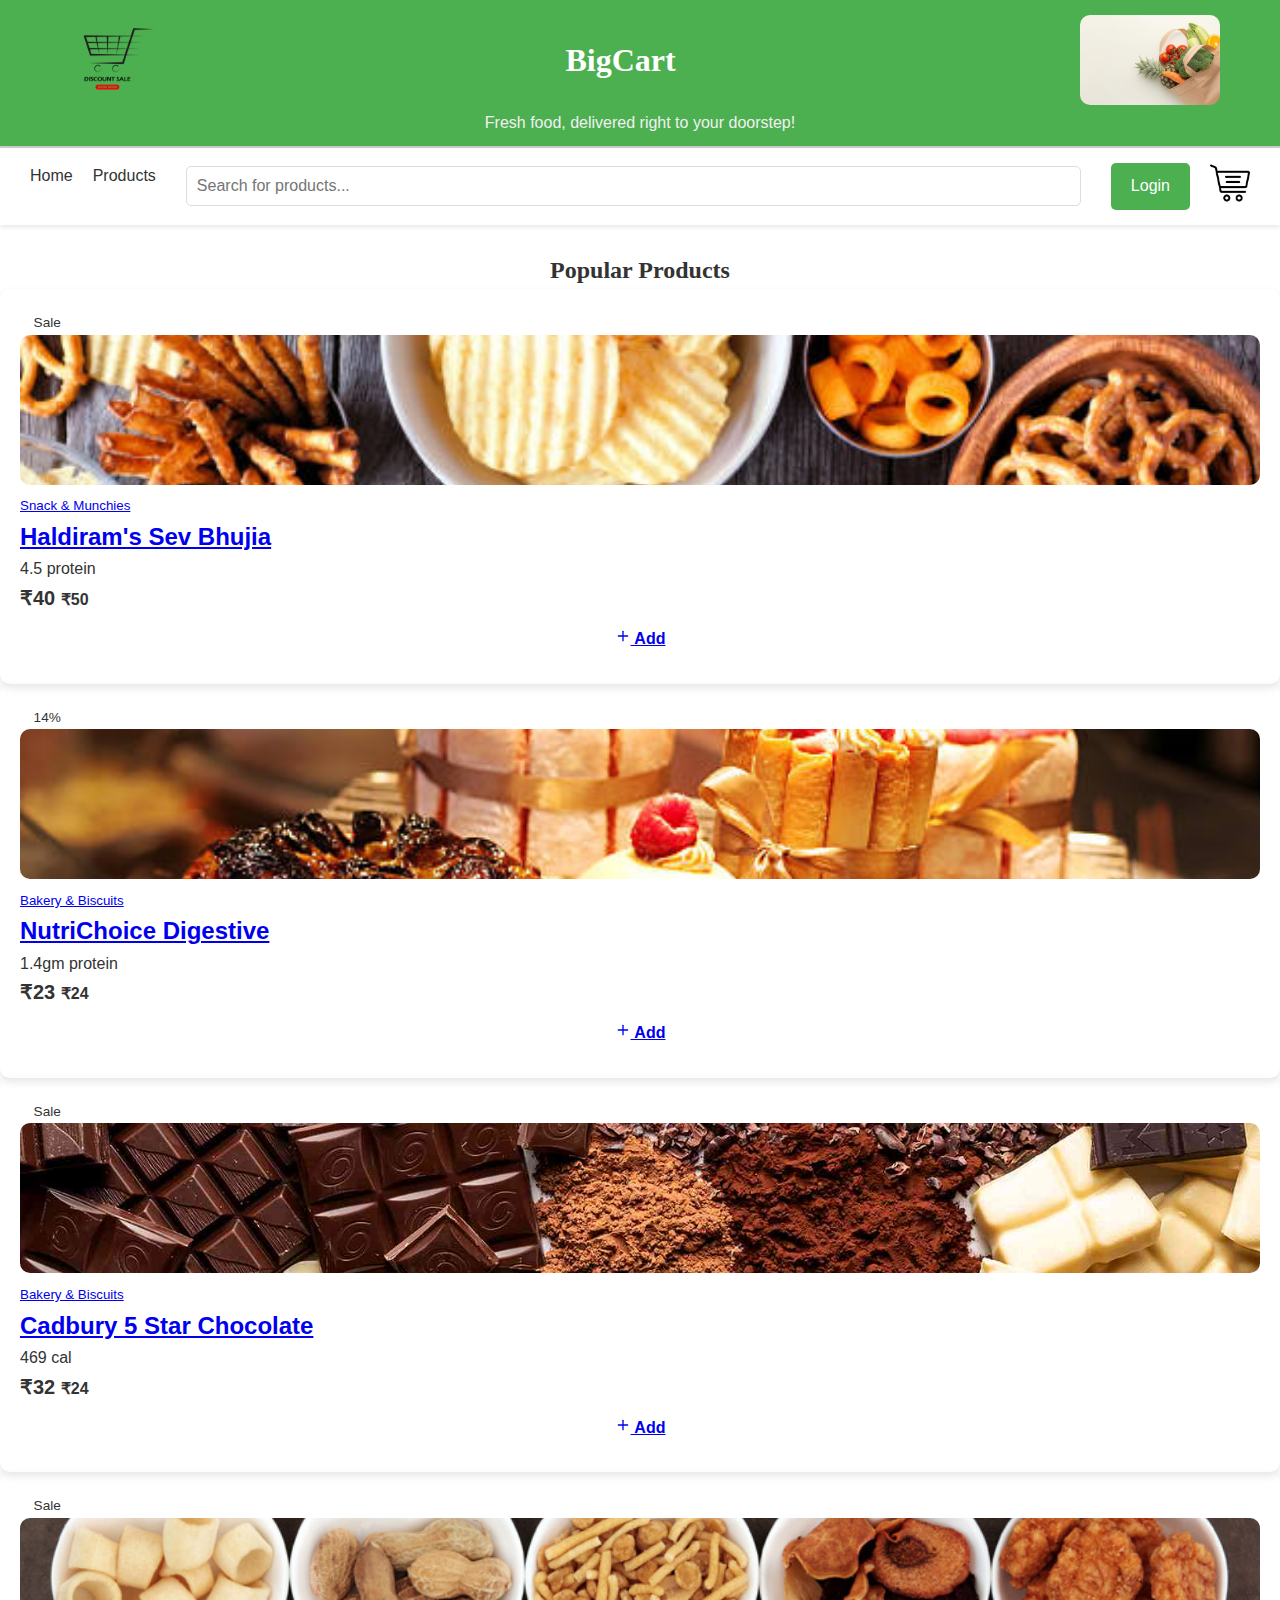
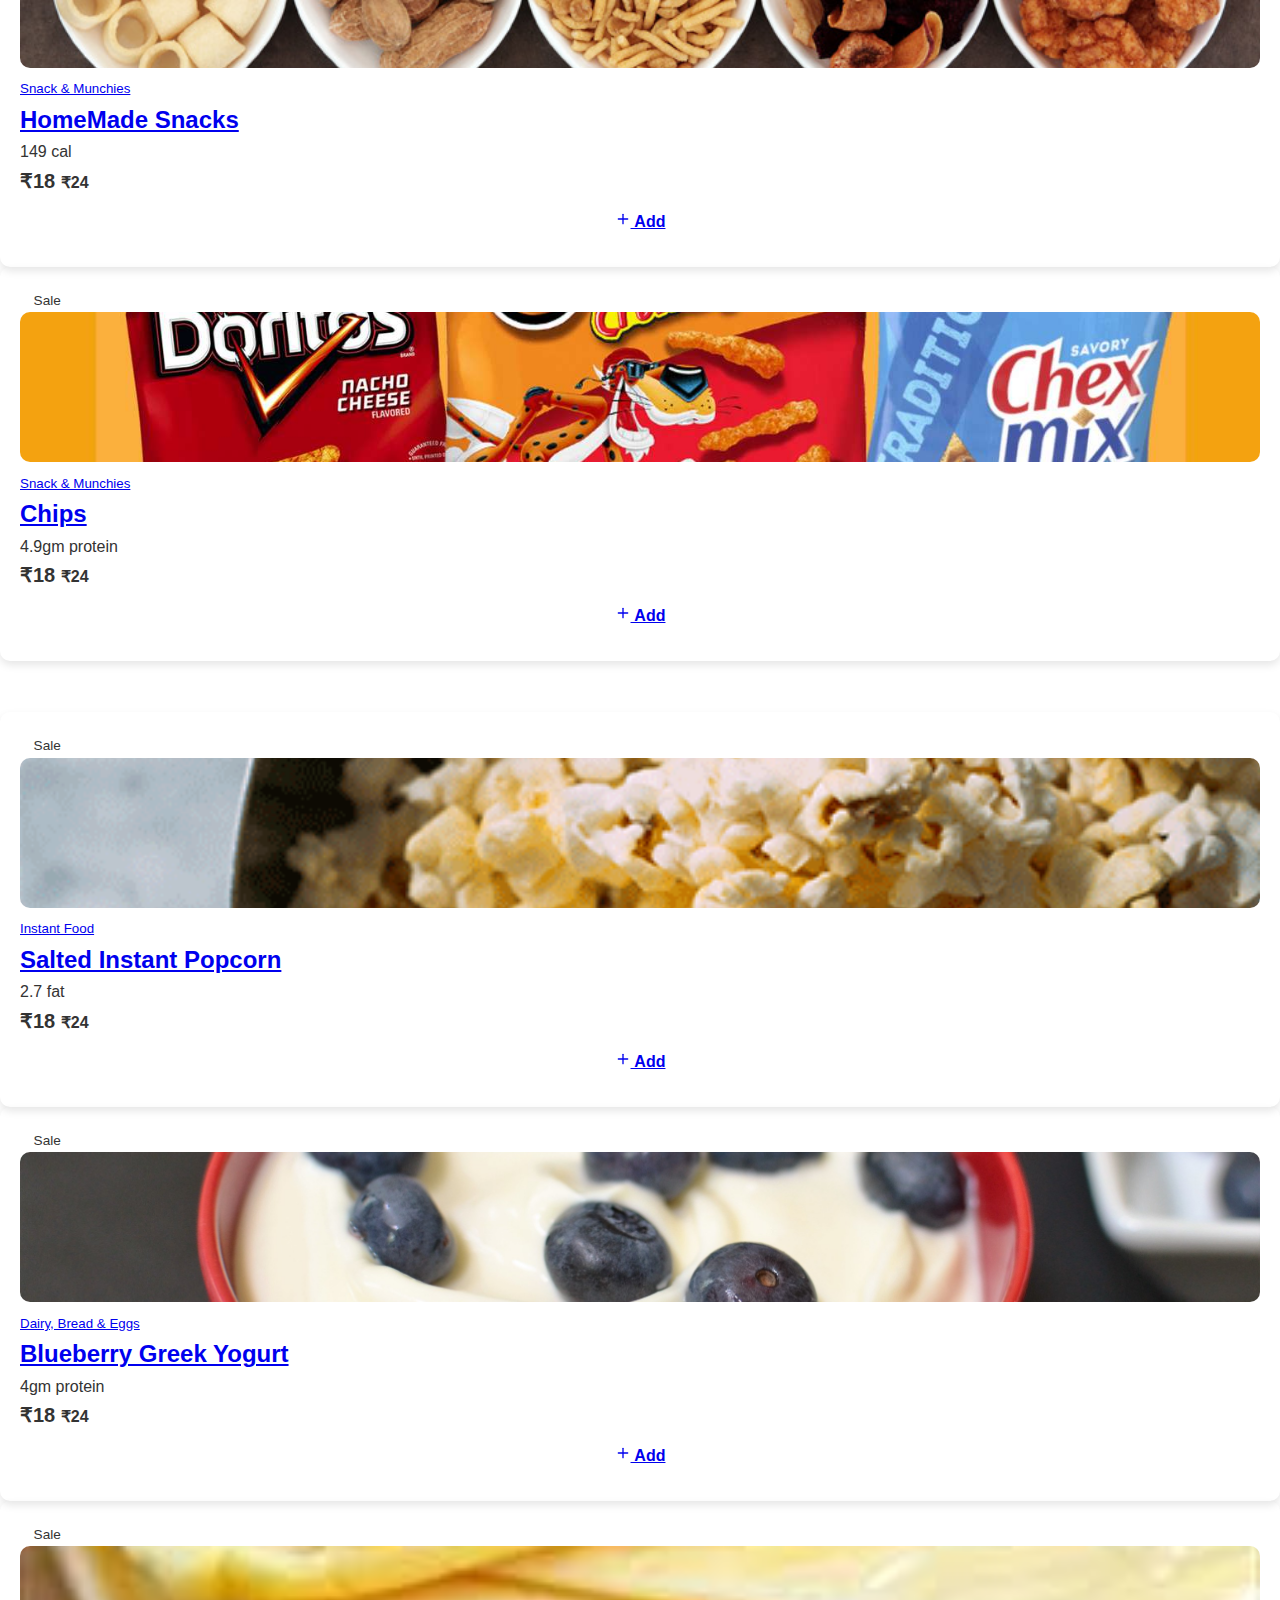
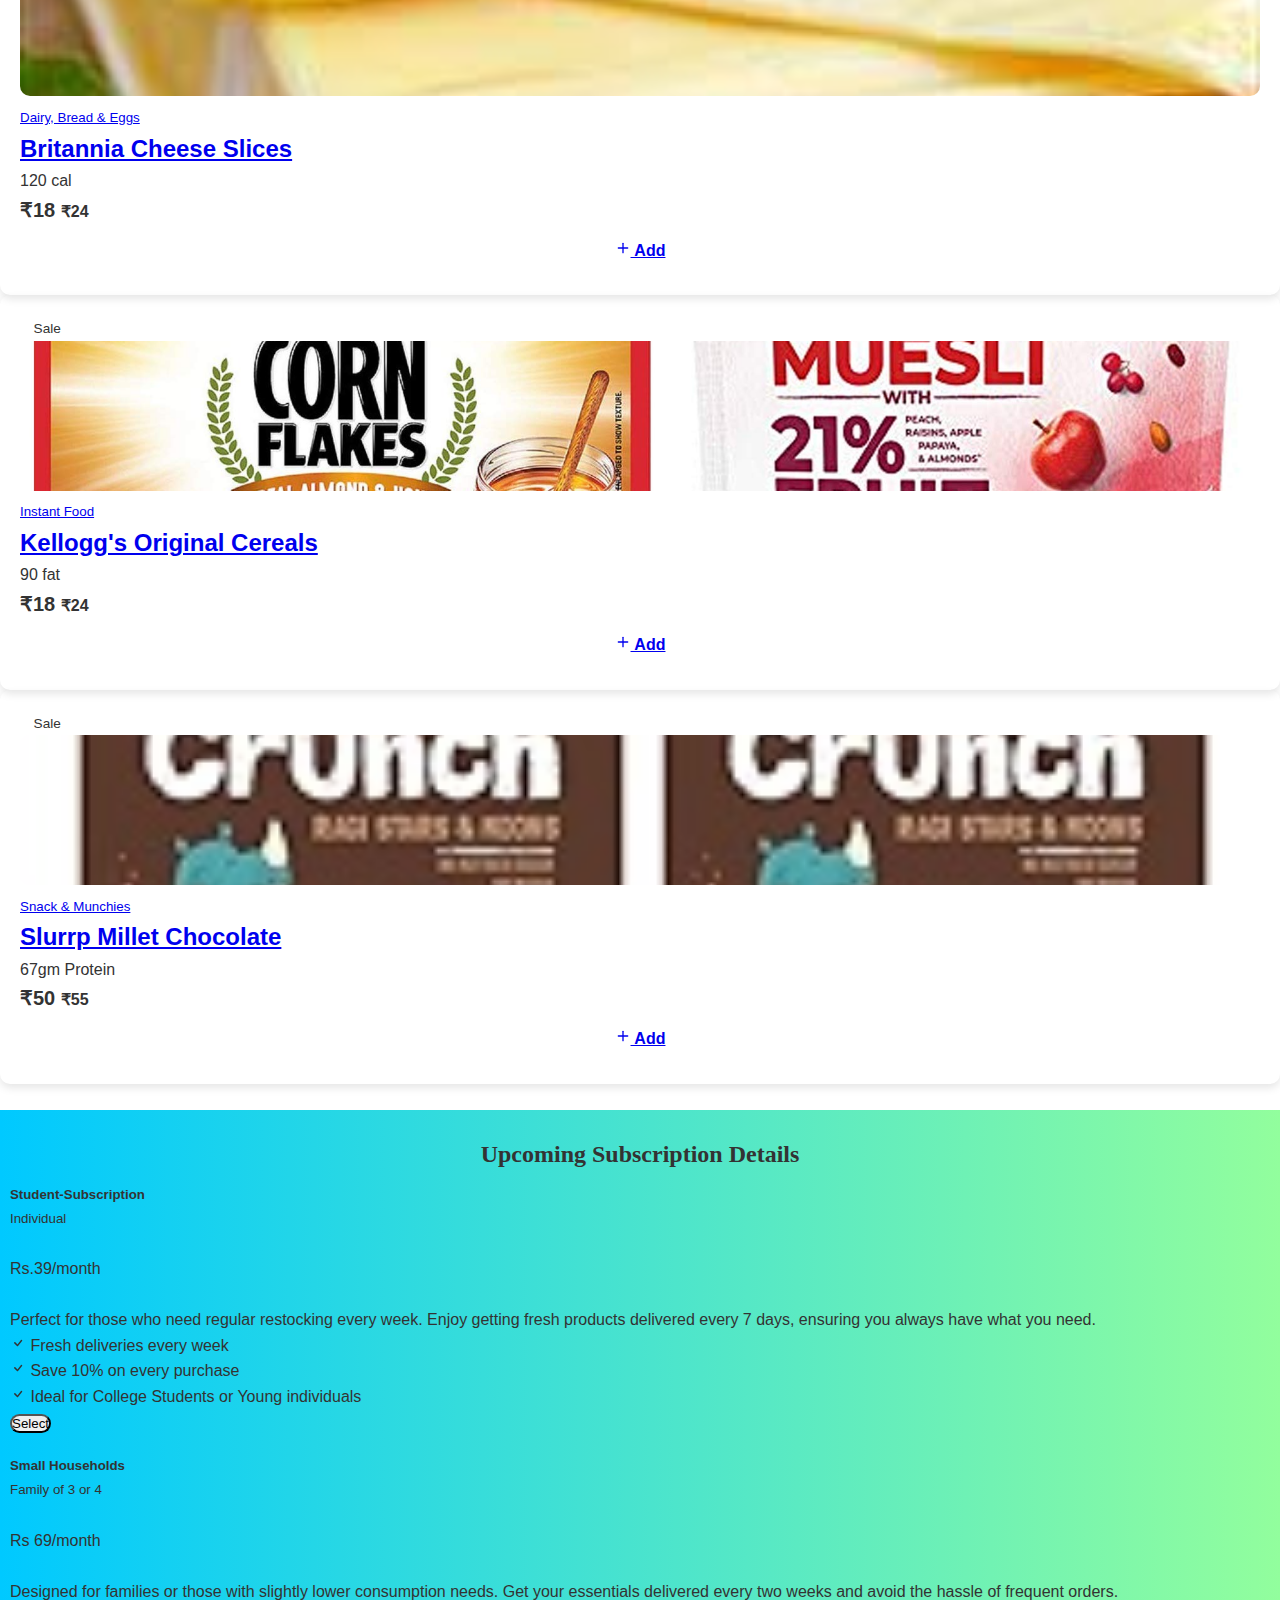
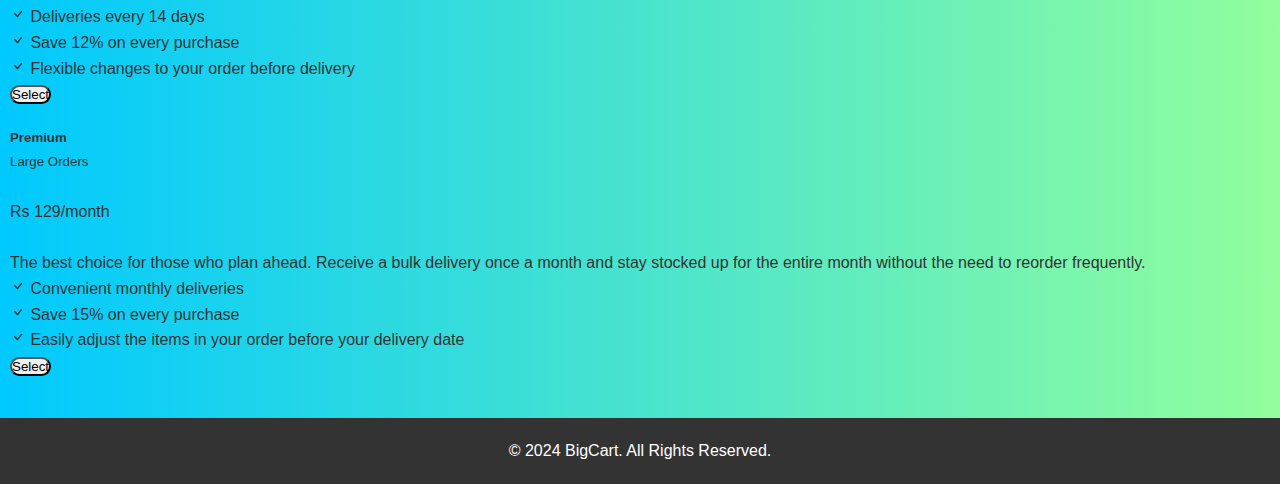
==== commit 9ff60b83: "Update index.html" ====
--- a/customer/html/index.html
+++ b/customer/html/index.html
@@ -46,7 +46,7 @@
                 <div class="col">
                     <div class="card card-product h-100 saty-class">
                         <div class="card-body saty-class-body text-center" data-id="1" data-name="Haldiram's Sev Bhujia"
-                            data-price="18" data-image="../images/snacks.jpg">
+                            data-price="40" data-image="../images/snacks.jpg">
                             <div class="position-relative">
                                 <div class="position-absolute top-0 start-0">
                                     <span class="badge bg-danger saty-class-badge">Sale</span>
@@ -87,8 +87,8 @@
                             </div>
                             <div class="d-flex justify-content-center align-items-center mt-3">
                                 <div class="saty-class-price">
-                                    ₹18
-                                    <span class="text-decoration-line-through text-muted">₹24</span>
+                                    ₹40
+                                    <span class="text-decoration-line-through text-muted">₹50</span>
                                 </div>
                             </div>
                             <div class="mt-2">
@@ -874,4 +874,4 @@
 
 </body>
 
-</html>+</html>
--- a/customer/css/style.css
+++ b/customer/css/style.css
@@ -1,10 +1,3 @@
-/* .saty-class {
-    border: 2px solid #ccc;
-    border-radius: 10px;
-    box-shadow: 0 4px 8px rgba(0, 0, 0, 0.1);
-    transition: transform 0.2s, box-shadow 0.2s;
-} */
-
 .saty-class {
     display: flex;
     flex-direction: column;
@@ -38,11 +31,6 @@
     padding: 0.5em 1em;
 }
 
-/* 
-.saty-class-img {
-    border-radius: 10px;
-} */
-
 .saty-class-img {
     border-radius: 10px;
     width: 100%;
@@ -293,31 +281,27 @@
     margin: 0;
 }
 
+
 .products {
     flex-grow: 1;
     padding: 20px;
     overflow-x: auto;
-
 }
 
 .product-container {
-    width: 60%;
-    /* Sets the width of the container to 60% of the page width */
     display: flex;
     flex-wrap: wrap;
-    /* Allows product cards to wrap to the next line if necessary */
-    gap: 20px;
-    /* Adds space between product cards */
-    justify-content: center;
-    /* Centers the product cards inside the container */
-    padding: 20px;/
+    gap: 20px; /* Adds space between product cards */
+    justify-content: space-around; /* Distributes space evenly around the product cards */
+    padding: 20px;
+    width: 100%; /* Use full width of the container */
 }
 
 .product-card {
     background-color: white;
     padding: 20px;
-    width: 45%;
-    min-width: 300px;
+    width: calc(25% - 20px); /* Four items per row, adjust according to screen size */
+    min-width: 200px; /* Ensure a minimum width */
     border: 1px solid #ddd;
     border-radius: 8px;
     text-align: center;
@@ -358,6 +342,9 @@
     font-weight: bold;
     margin-bottom: 10px;
 }
+
+
+
 
 .add-btn,
 .subscribe-btn {
@@ -380,57 +367,6 @@
     border: 1px solid #ddd;
 }
 
-.product-container {
-    width: 60%;
-    /* Sets the width of the container to 60% of the page width */
-    display: flex;
-
-    flex-wrap: wrap;
-    /* Allows product cards to wrap to the next line if necessary */
-    gap: 20px;
-    /* Adds space between product cards */
-    justify-content: center;
-    /* Centers the product cards inside the container */
-    padding: 20px;
-    /* Adds padding inside the container for better spacing */
-}
-
-.product-card {
-    flex: 1 1 calc(33.333% - 20px);
-    /* Makes the product cards responsive */
-    max-width: calc(33.333% - 20px);
-    /* Ensures the cards do not exceed their allocated width */
-    box-sizing: border-box;
-    /* Includes padding and border in the element’s total width and height */
-    background-color: #fff;
-    /* Optional background color for the product card */
-    border: 1px solid #ddd;
-    /* Optional border for the product card */
-    border-radius: 8px;
-    /* Optional rounded corners for the product card */
-    padding: 10px;
-    /* Padding inside each product card */
-    text-align: center;
-    /* Centers text inside the product card */
-}
-
-.product-card img {
-    width: 100%;
-    /* Makes the image take up the full width of the product card */
-    height: auto;
-    /* Keeps the image's aspect ratio */
-    border-bottom: 1px solid #ddd;
-    /* Optional border below the image */
-    margin-bottom: 10px;
-    /* Adds space between the image and the text */
-}
-
-.price {
-    font-size: 1.2em;
-    /* Larger font size for price */
-    margin: 10px 0;
-    /* Margin above and below the price */
-}
 
 .original-price {
     text-decoration: line-through;
@@ -693,4 +629,4 @@
 .add-to-cart {
     margin-top: auto;
     /* Pushes the button to the bottom */
-}+}
